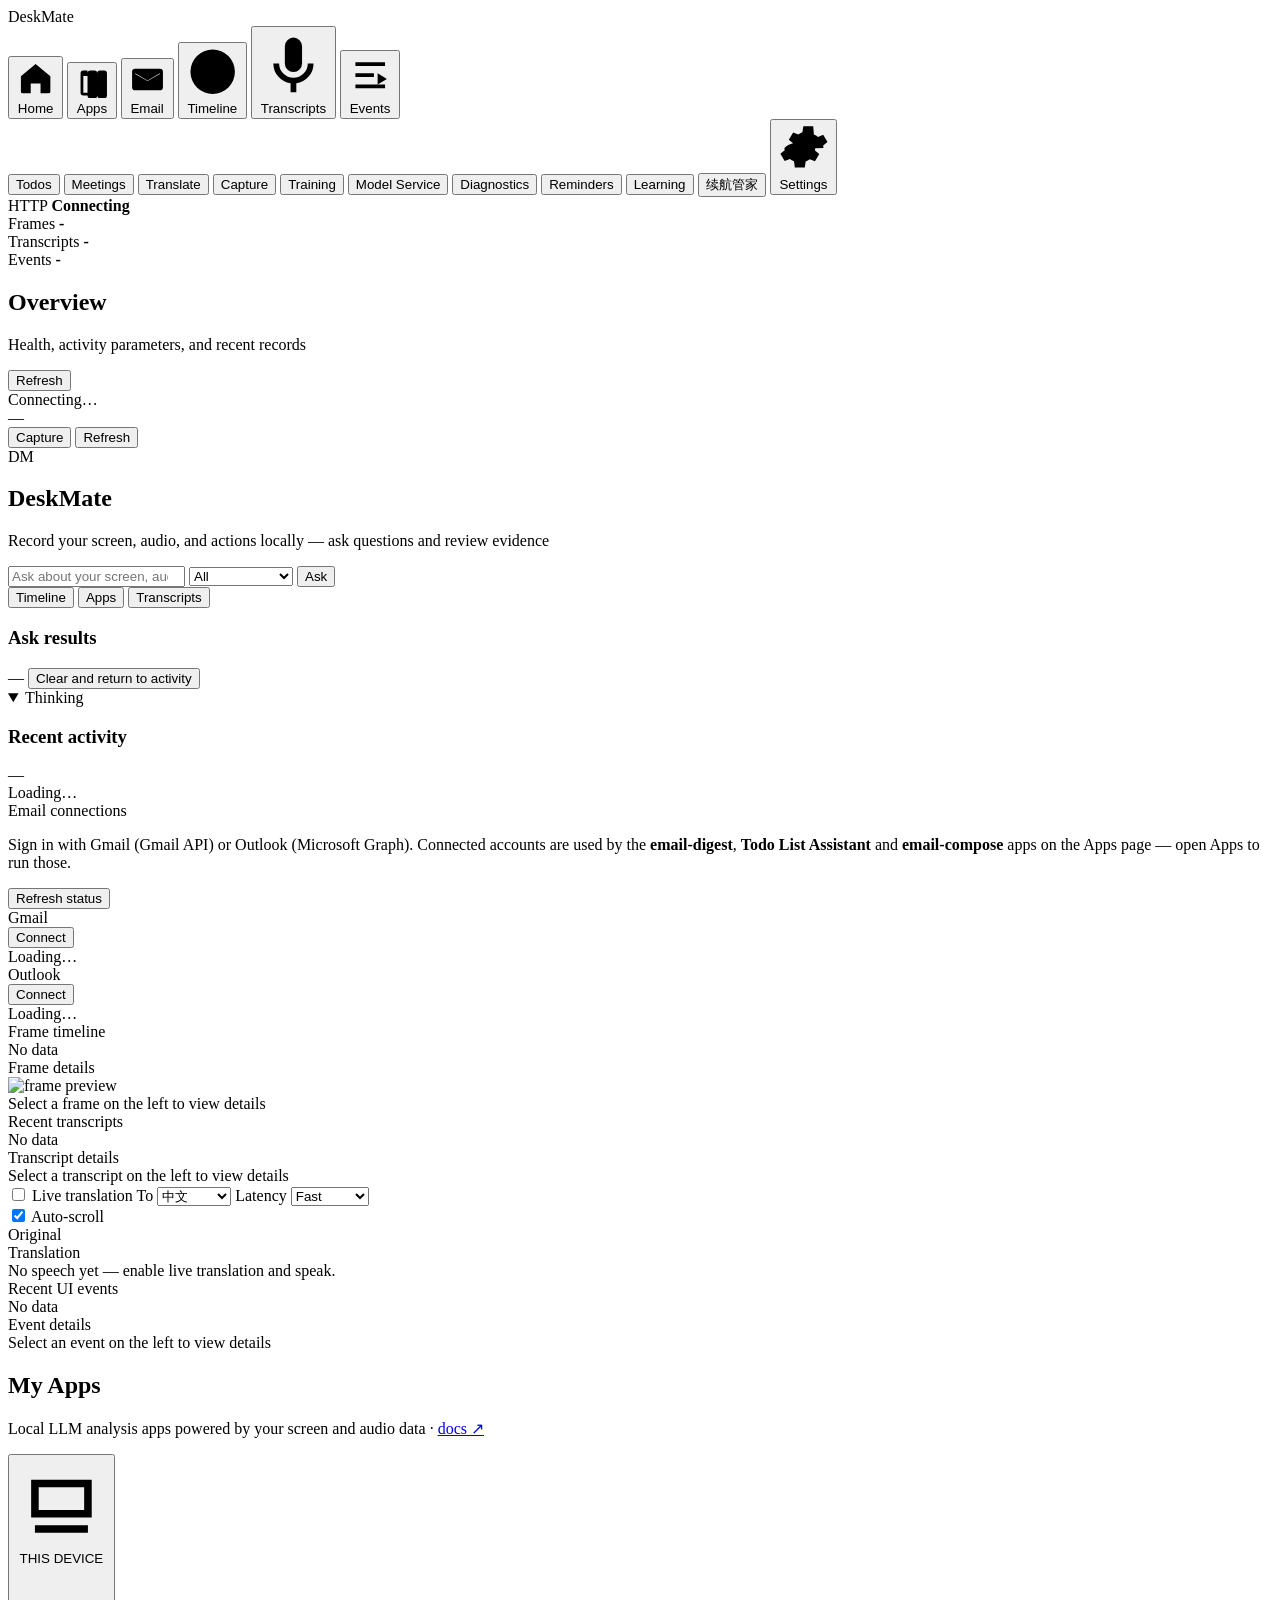
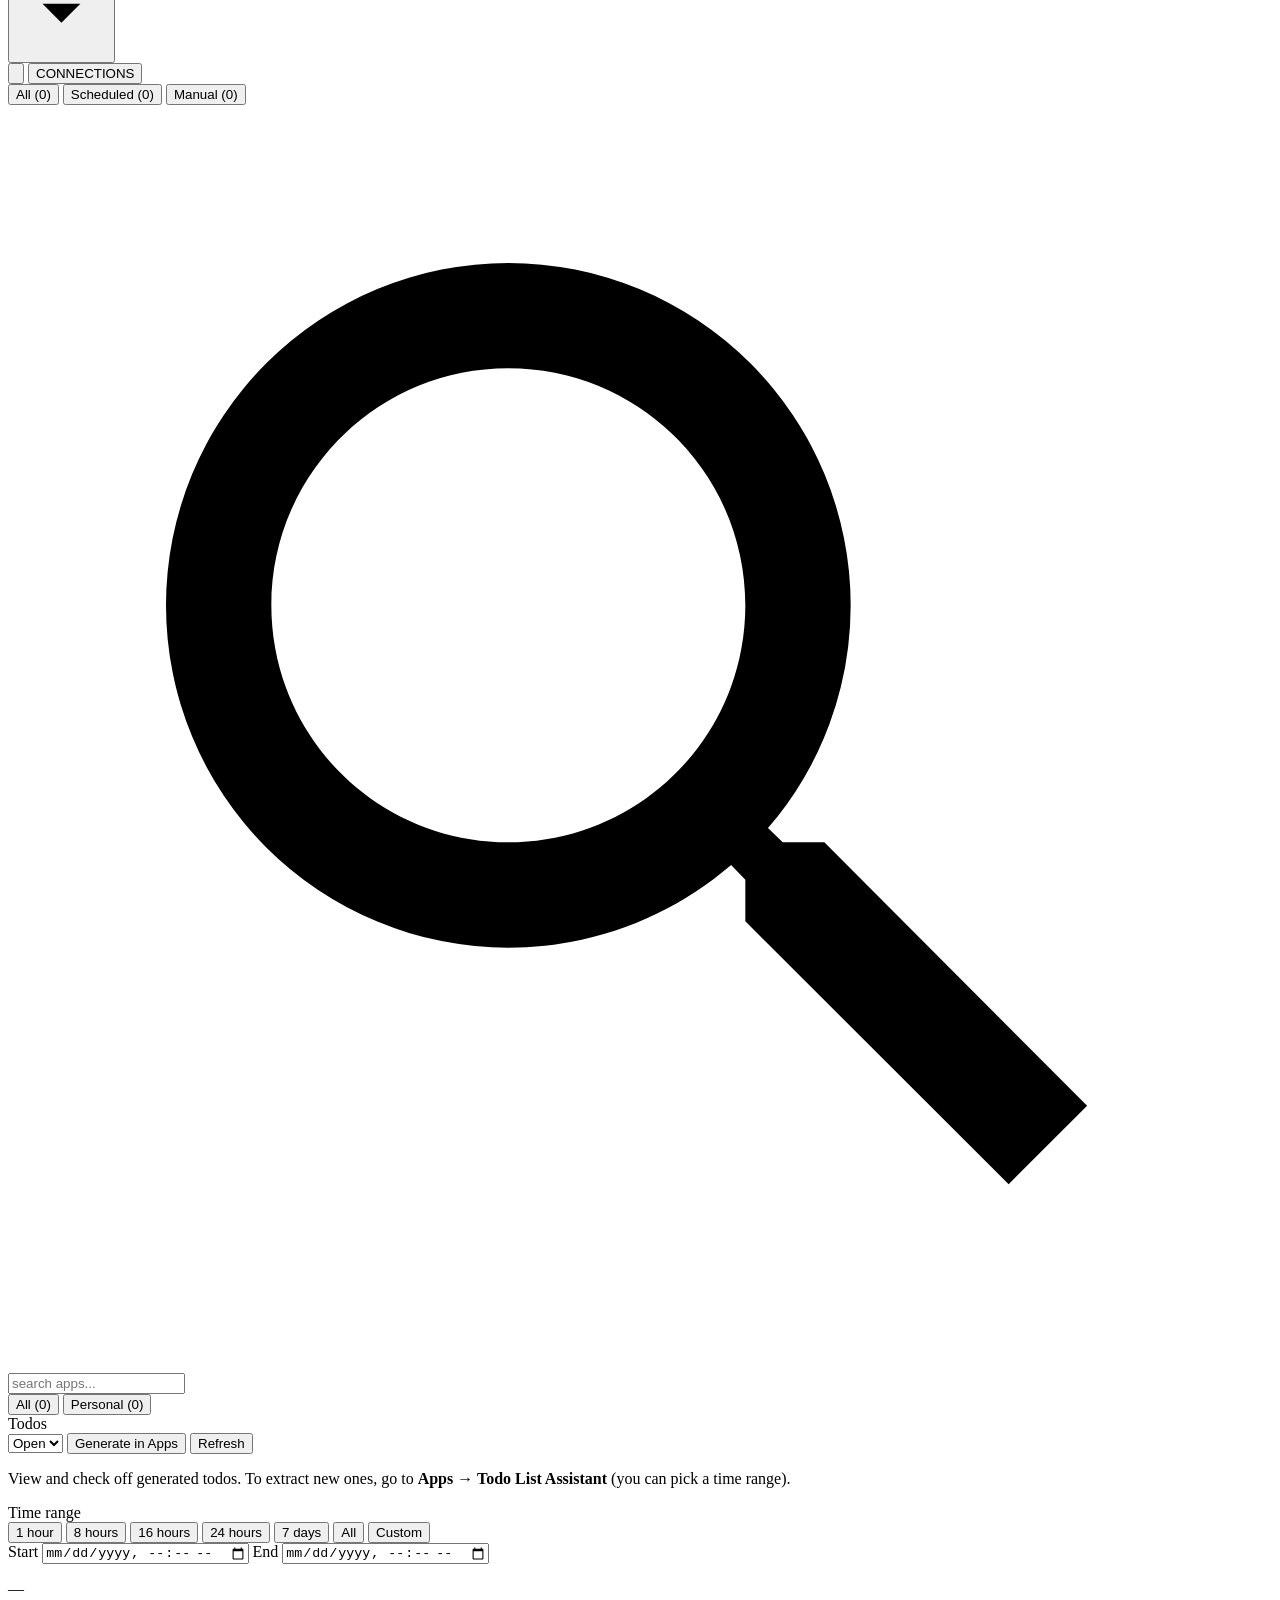
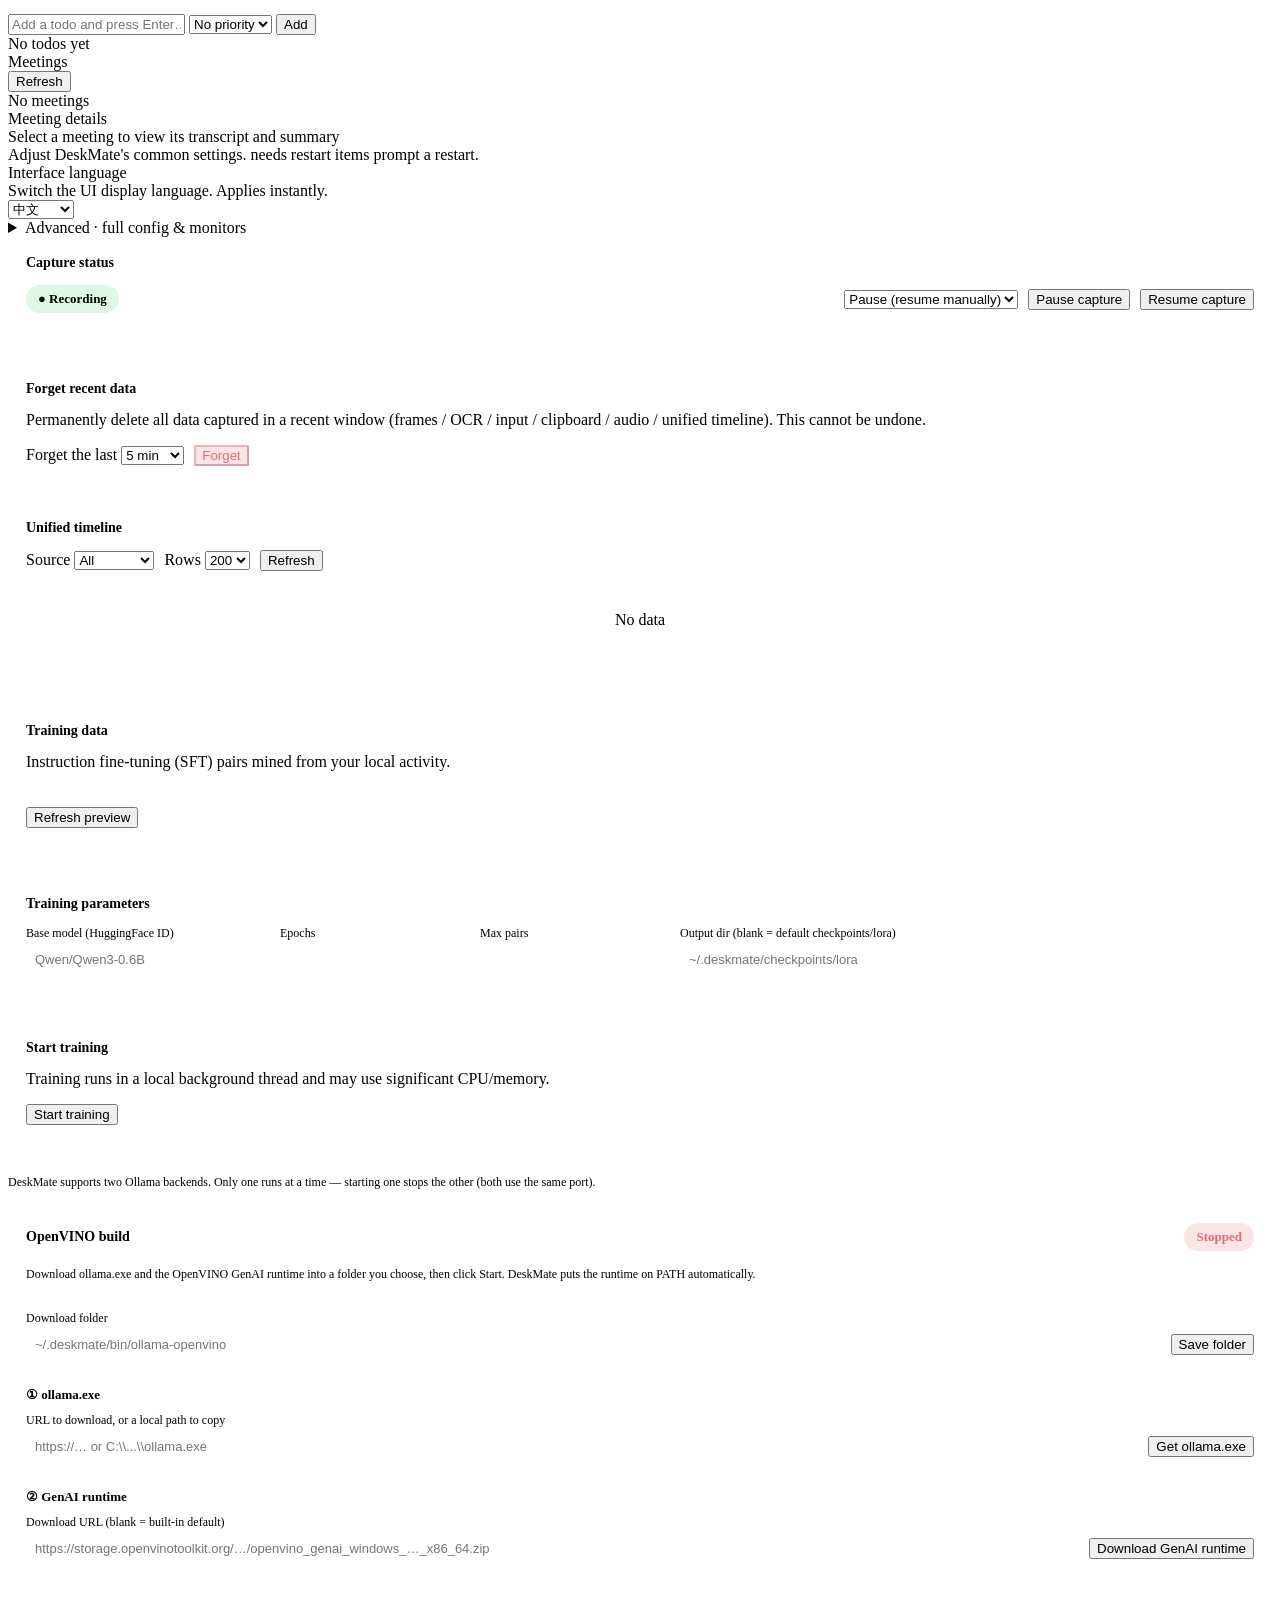
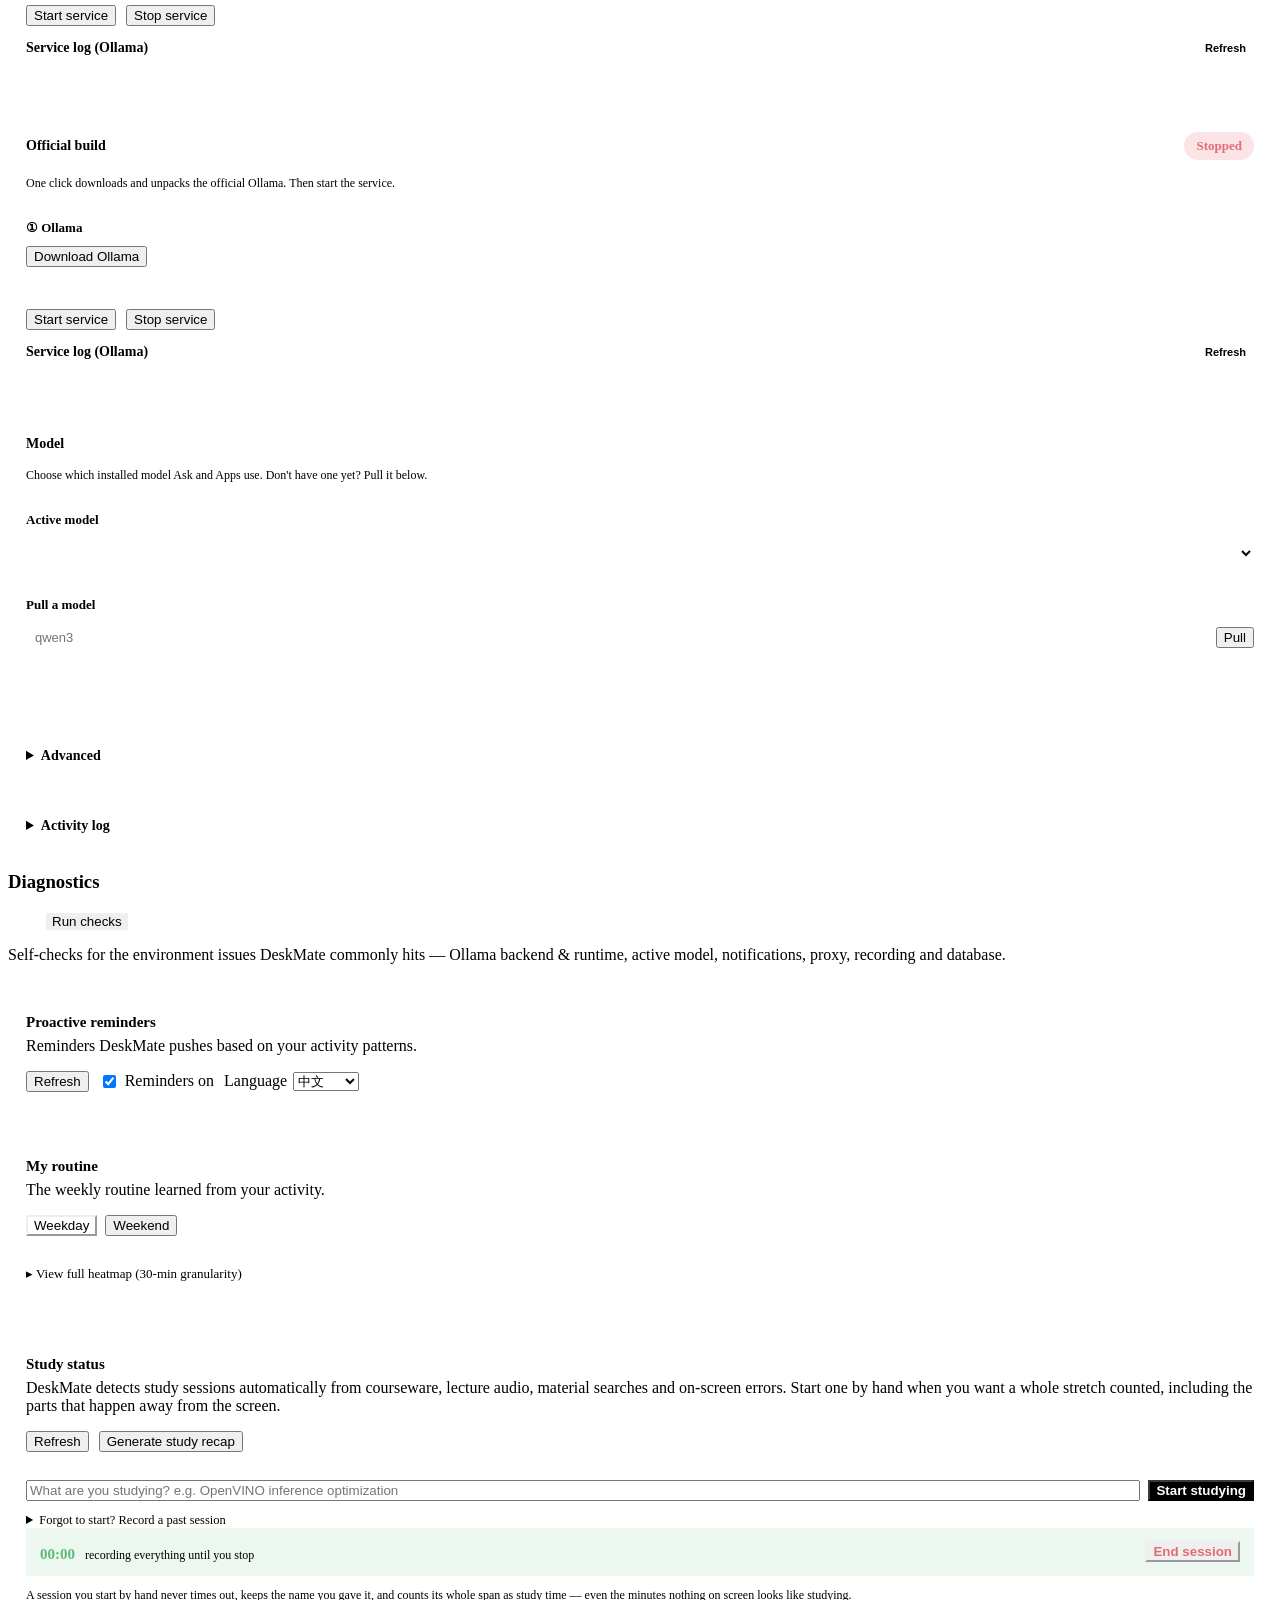
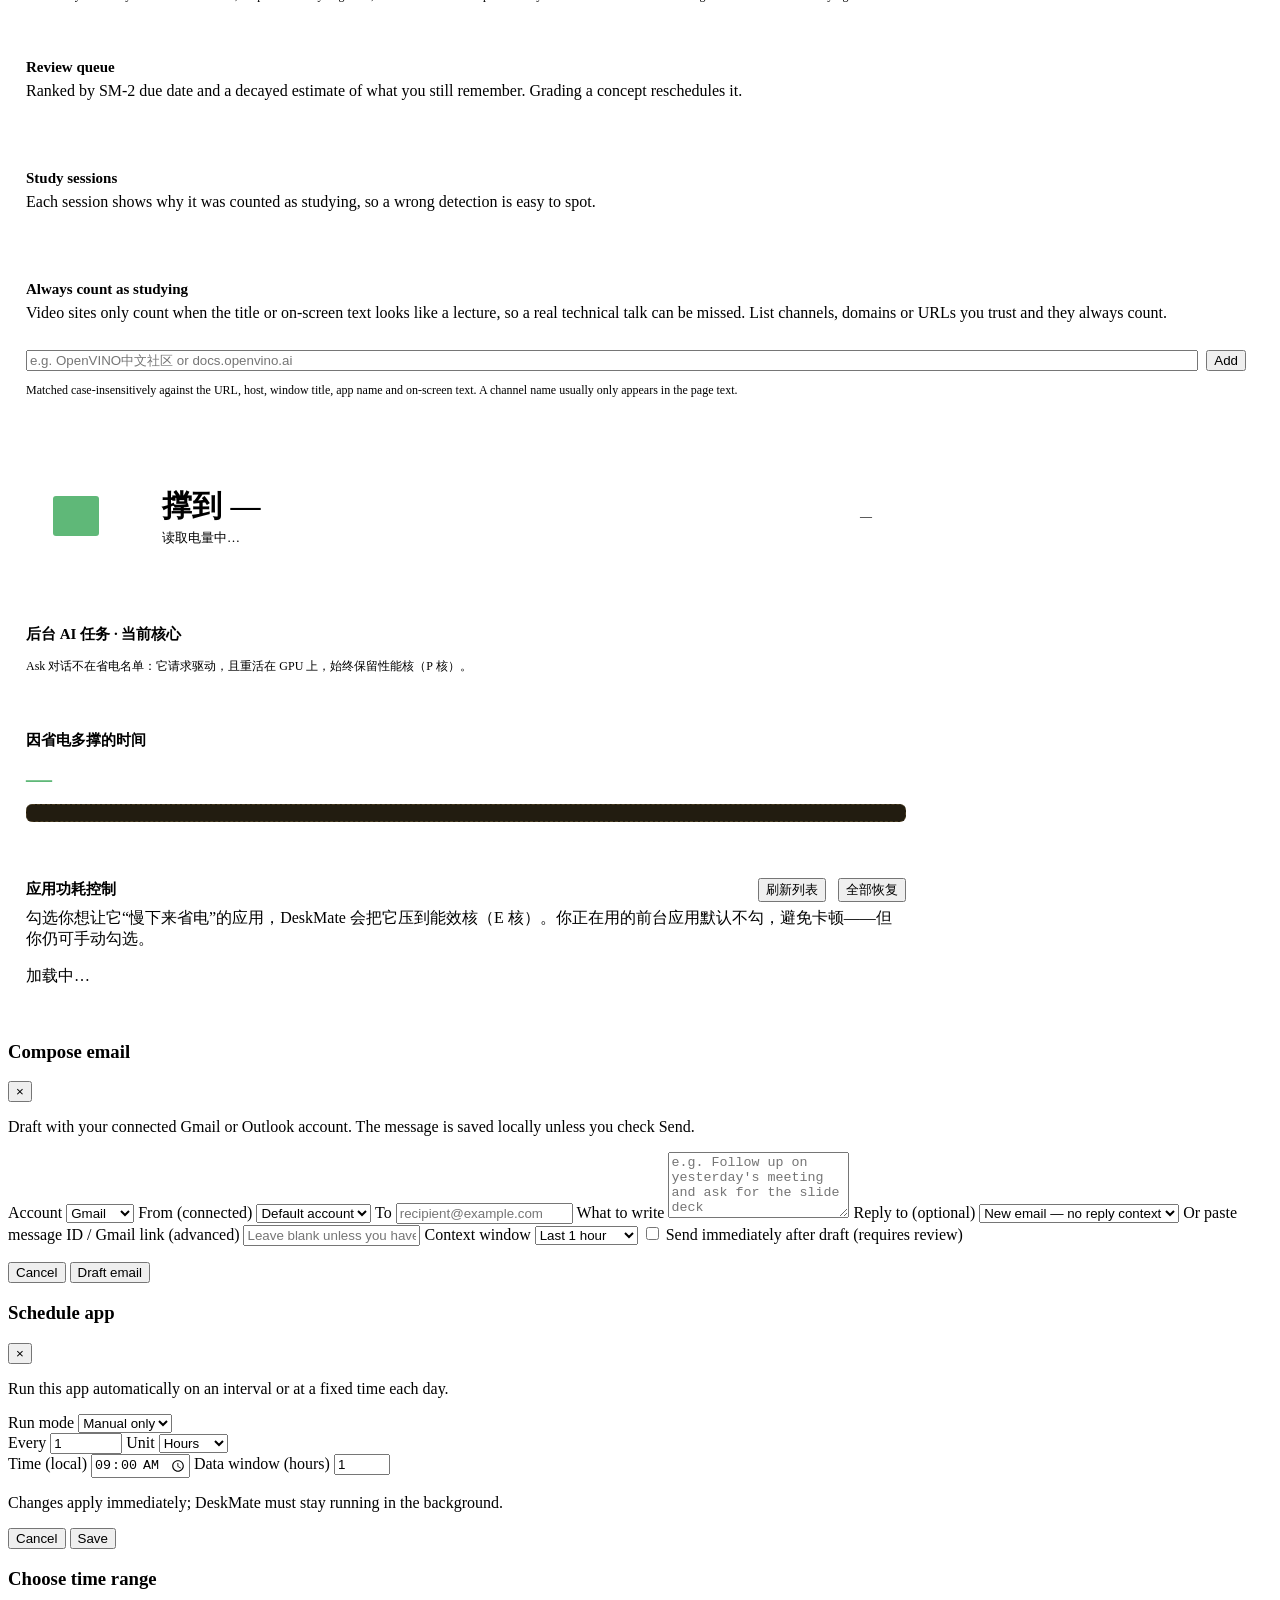
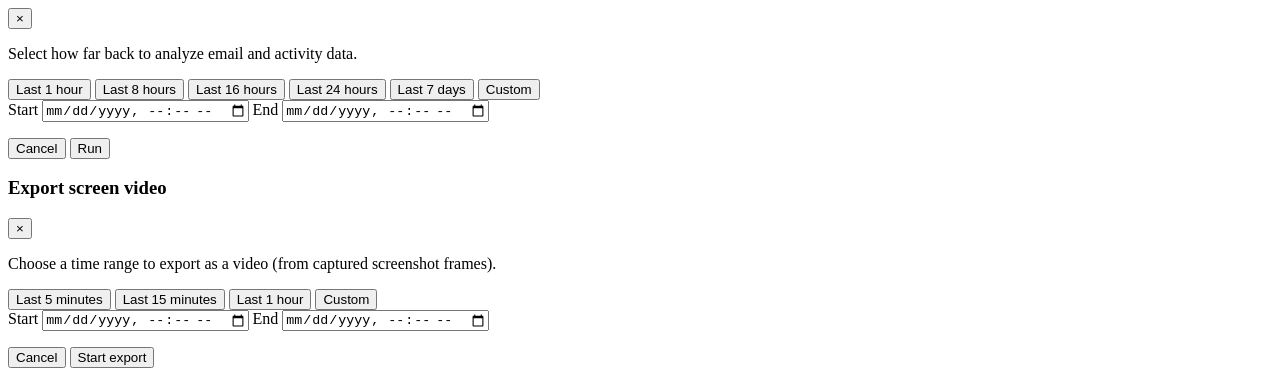
==== deskmate/ui/static/index.html @ 31063e82 "Improve manual learning sessions and recaps" ====
<!doctype html>
<html lang="en">
  <head>
    <meta charset="utf-8" />
    <meta name="viewport" content="width=device-width, initial-scale=1" />
    <title>DeskMate</title>
    <link rel="stylesheet" href="/ui/assets/app.css?v=20260817-manual2" />
    <style>
      /* Scoped styles for the Capture & Unified Timeline view */
      #view-capture .cap-card { background: var(--surface); border: 1px solid var(--line); border-radius: var(--radius); padding: 18px; margin-bottom: 18px; }
      #view-capture .cap-card h3 { font-size: 14px; margin: 0 0 14px; color: var(--text); }
      #view-capture .cap-row { display: flex; gap: 10px; flex-wrap: wrap; align-items: center; }
      #view-capture .cap-pill { display: inline-flex; align-items: center; gap: 8px; padding: 6px 12px; border-radius: 999px; font-weight: 600; font-size: 13px; }
      #view-capture .cap-pill.live { background: rgba(34,197,94,.15); color: var(--online); }
      #view-capture .cap-pill.paused { background: rgba(224,108,117,.18); color: #e06c75; }
      #view-capture .cap-sources { display: flex; gap: 10px; flex-wrap: wrap; margin-top: 14px; }
      #view-capture .cap-src { display: flex; align-items: center; gap: 8px; padding: 8px 12px; border: 1px solid var(--line); border-radius: var(--radius); cursor: pointer; user-select: none; min-width: 130px; }
      #view-capture .cap-src .dot { width: 10px; height: 10px; border-radius: 50%; background: var(--muted); }
      #view-capture .cap-src.on .dot { background: var(--online); }
      #view-capture .cap-src.off { opacity: .55; }
      #view-capture .cap-danger { background: rgba(224,108,117,.18); border-color: rgba(224,108,117,.4); color: #e06c75; }
      #view-capture table { border-collapse: collapse; width: 100%; }
      #view-capture th, #view-capture td { text-align: left; padding: 8px 10px; border-bottom: 1px solid var(--line); font-size: 13px; vertical-align: top; }
      #view-capture th { color: var(--muted); font-weight: 600; }
      #view-capture .cap-badge { display: inline-block; padding: 2px 8px; border-radius: var(--radius); font-size: 11px; font-weight: 600; }
      #view-capture .cap-b-screen { background: rgba(91,140,255,.18); color: #5b8cff; }
      #view-capture .cap-b-audio { background: rgba(198,120,221,.18); color: #c678dd; }
      #view-capture .cap-b-input { background: rgba(224,108,117,.18); color: #e06c75; }
      #view-capture .cap-b-clipboard { background: rgba(224,164,88,.18); color: #e0a458; }
      #view-capture .cap-b-window { background: rgba(34,197,94,.18); color: #22c55e; }
      #view-capture .cap-empty { color: var(--muted); padding: 24px; text-align: center; }
      #view-capture .cap-summary { max-width: 460px; overflow: hidden; text-overflow: ellipsis; white-space: nowrap; }
      #view-capture .cap-toolbar { display: flex; gap: 10px; flex-wrap: wrap; align-items: center; margin-bottom: 12px; }
      #view-capture .cap-conf { color: var(--muted); font-variant-numeric: tabular-nums; }
      #view-capture .cap-scroll { max-height: 460px; overflow-y: auto; border: 1px solid var(--line); border-radius: var(--radius); }
      #view-capture .cap-scroll table { width: 100%; }
      #view-capture .cap-scroll thead th { position: sticky; top: 0; z-index: 1; background: var(--surface-2); }
      #view-capture .cap-scroll td, #view-capture .cap-scroll th { border-bottom: 1px solid var(--line); }
      #view-capture .cap-scroll tbody tr:last-child td { border-bottom: none; }

      /* Scoped styles for the LoRA Training view (reuses cap-* visual language) */
      #view-training .cap-card { background: var(--surface); border: 1px solid var(--line); border-radius: var(--radius); padding: 18px; margin-bottom: 18px; }
      #view-training .cap-card h3 { font-size: 14px; margin: 0 0 14px; color: var(--text); }
      #view-training .cap-row { display: flex; gap: 10px; flex-wrap: wrap; align-items: center; }
      #view-training .trn-stats { display: flex; gap: 18px; flex-wrap: wrap; margin: 4px 0 14px; }
      #view-training .trn-stat { background: var(--surface-2); border: 1px solid var(--line); border-radius: var(--radius); padding: 10px 16px; min-width: 92px; }
      #view-training .trn-stat .n { font-size: 22px; font-weight: 700; font-variant-numeric: tabular-nums; }
      #view-training .trn-stat .l { font-size: 12px; color: var(--muted); }
      #view-training .trn-src { display: flex; align-items: center; gap: 8px; padding: 8px 12px; border: 1px solid var(--line); border-radius: var(--radius); cursor: pointer; user-select: none; }
      #view-training .trn-src .dot { width: 10px; height: 10px; border-radius: 50%; background: var(--muted); }
      #view-training .trn-src.on .dot { background: var(--online); }
      #view-training .trn-src.off { opacity: .55; }
      #view-training table { border-collapse: collapse; width: 100%; }
      #view-training th, #view-training td { text-align: left; padding: 8px 10px; border-bottom: 1px solid var(--line); font-size: 13px; vertical-align: top; }
      #view-training th { color: var(--muted); font-weight: 600; }
      #view-training .trn-cell { max-width: 420px; overflow: hidden; text-overflow: ellipsis; white-space: nowrap; }
      #view-training .trn-badge { display: inline-block; padding: 2px 8px; border-radius: var(--radius); font-size: 11px; font-weight: 600; background: var(--surface-3); color: var(--muted); }
      #view-training .trn-field { display: flex; flex-direction: column; gap: 4px; min-width: 150px; }
      #view-training .trn-field label { font-size: 12px; color: var(--muted); }
      #view-training .trn-field input { background: var(--surface-2); color: var(--text); border: 1px solid var(--line); border-radius: var(--radius); padding: 7px 9px; font-size: 13px; }
      #view-training .trn-grid { display: flex; gap: 14px; flex-wrap: wrap; }
      #view-training .trn-hyper { display: flex; gap: 16px; flex-wrap: wrap; font-size: 12px; color: var(--muted); margin-top: 12px; }
      #view-training .trn-hyper b { color: var(--text); font-weight: 600; }
      #view-training .trn-empty { color: var(--muted); padding: 24px; text-align: center; }
      #view-training .trn-warn { background: rgba(224,164,88,.12); border: 1px solid rgba(224,164,88,.35); color: #e0a458; border-radius: var(--radius); padding: 10px 14px; font-size: 13px; margin-bottom: 14px; }
      #view-training .trn-status { font-family: var(--mono); font-size: 12px; white-space: pre-wrap; color: var(--muted); margin-top: 12px; }
      #view-training .trn-status.ok { color: var(--online); }
      #view-training .trn-status.err { color: #e06c75; }
      /* friendlier training source chips + sample cards */
      #view-training .trn-src { flex-direction: column; align-items: flex-start; min-width: 168px; gap: 4px; }
      #view-training .trn-src .trn-src-head { display: flex; align-items: center; gap: 8px; font-weight: 600; }
      #view-training .trn-src .trn-src-desc { font-size: 11px; color: var(--muted); line-height: 1.35; }
      #view-training .trn-src .trn-src-count { margin-left: auto; font-size: 11px; color: var(--muted); font-variant-numeric: tabular-nums; }
      /* per-app sub-picker under the `apps` source */
      #view-training .trn-apps { margin: 2px 0 12px; padding: 10px 12px; border: 1px dashed var(--line); border-radius: var(--radius); background: var(--surface-2); }
      #view-training .trn-apps-head { font-size: 12px; color: var(--muted); margin-bottom: 8px; }
      #view-training .trn-apps-row { display: flex; gap: 8px; flex-wrap: wrap; }
      #view-training .trn-app { display: flex; align-items: center; gap: 6px; padding: 5px 10px; border: 1px solid var(--line); border-radius: var(--radius); cursor: pointer; user-select: none; font-size: 12px; }
      #view-training .trn-app .dot { width: 8px; height: 8px; border-radius: 50%; background: var(--muted); }
      #view-training .trn-app.on .dot { background: var(--online); }
      #view-training .trn-app.off { opacity: .5; }
      #view-training .trn-app .trn-app-count { color: var(--muted); font-variant-numeric: tabular-nums; }
      /* Constrain the sample list to a compact, independently-scrolling panel
         so a large dataset never pushes the params / start-training cards far
         down the page. */
      #view-training .trn-samples { display: flex; flex-direction: column; gap: 10px; max-height: 300px; overflow-y: auto; padding: 10px; border: 1px solid var(--line); border-radius: var(--radius); background: var(--surface-2); }
      #view-training .trn-samples .trn-pair { background: var(--surface); }
      #view-training .trn-pair { border: 1px solid var(--line); border-radius: var(--radius); padding: 12px 14px; background: var(--surface-2); }
      #view-training .trn-pair .trn-io { display: flex; gap: 10px; align-items: flex-start; margin-bottom: 6px; }
      #view-training .trn-pair .trn-io:last-child { margin-bottom: 0; }
      #view-training .trn-pair .trn-tag { flex: 0 0 64px; font-size: 11px; font-weight: 700; text-transform: uppercase; letter-spacing: .04em; padding-top: 1px; }
      #view-training .trn-pair .trn-tag.in { color: #5b8cff; }
      #view-training .trn-pair .trn-tag.out { color: var(--online); }
      #view-training .trn-pair .trn-txt { flex: 1; font-size: 13px; line-height: 1.5; word-break: break-word; }
      #view-training .trn-pair .trn-foot { margin-top: 8px; }
      /* Model Service view — matches the Training page's flat card idiom */
      /* Make the view scroll vertically when its content exceeds the viewport
         (defensive: also set in app.css's scrollable-view group). */
      #view-models.active { overflow-y: auto; }
      #view-models .cap-card { background: var(--surface); border: 1px solid var(--line); border-radius: var(--radius); padding: 18px; margin-bottom: 18px; }
      #view-models .cap-card h3 { font-size: 14px; margin: 0 0 14px; color: var(--text); }
      #view-models .cap-row { display: flex; gap: 10px; flex-wrap: wrap; align-items: center; }
      #view-models input[type="text"],
      #view-models select { background: var(--surface-2); color: var(--text); border: 1px solid var(--line); border-radius: var(--radius); padding: 7px 9px; font-size: 13px; }
      #view-models select { min-width: 240px; flex: 1; }
      /* status row: pill + training-style stat boxes */
      #view-models .ms-statusbar { display: flex; align-items: center; gap: 16px; flex-wrap: wrap; }
      #view-models .ms-banner-facts { display: flex; gap: 18px; flex-wrap: wrap; align-items: center; }
      #view-models .ms-banner-facts span { font-size: 12px; color: var(--muted); }
      #view-models .ms-banner-facts b { color: var(--text); font-weight: 600; font-variant-numeric: tabular-nums; }
      #view-models .cap-pill { display: inline-flex; align-items: center; gap: 8px; padding: 6px 12px; border-radius: 999px; font-weight: 600; font-size: 13px; white-space: nowrap; }
      #view-models .cap-pill.live { background: rgba(34,197,94,.15); color: var(--online); }
      #view-models .cap-pill.paused { background: rgba(224,108,117,.18); color: #e06c75; }
      /* ── power capsule (battery saver) in topbar ───────────────────────── */
      .power-capsule { display: inline-flex; align-items: center; gap: 9px; padding: 5px 12px 5px 9px;
        border-radius: 999px; border: 1px solid var(--line); background: var(--surface-2);
        cursor: pointer; font-size: 13px; font-weight: 600; white-space: nowrap; color: var(--text); }
      .power-capsule:hover { border-color: var(--muted); }
      .power-capsule.eco { border-color: #2c4a37; background: rgba(95,184,120,.12); color: #5fb878; }
      .power-capsule .pc-batt { position: relative; width: 26px; height: 13px; border: 1.5px solid currentColor;
        border-radius: 3px; flex: none; opacity: .9; }
      .power-capsule .pc-batt::after { content: ""; position: absolute; right: -3px; top: 3.5px; width: 2px; height: 5px;
        background: currentColor; border-radius: 0 2px 2px 0; }
      .power-capsule .pc-fill { position: absolute; left: 1.5px; top: 1.5px; bottom: 1.5px; border-radius: 1.5px;
        background: currentColor; transition: width .4s; width: 50%; }

      /* ── 续航管家 view (all scoped under #view-power to avoid collisions) ── */
      #view-power { --pw-eco: #5fb878; --pw-warn: #e0a458; }
      #view-power .pw-card { background: var(--surface-2); border: 1px solid var(--line);
        border-radius: 10px; padding: 18px; margin-bottom: 20px; max-width: 880px; }
      #view-power .pw-h2 { font-size: 15px; margin: 0 0 14px; }
      #view-power .pw-capsule { display: flex; align-items: center; gap: 20px;
        background: linear-gradient(135deg, #1b2330, var(--surface-2));
        border: 1px solid var(--line); border-radius: 14px; padding: 22px 24px; }
      #view-power .pw-batt { position: relative; width: 92px; height: 46px; border: 2.5px solid var(--text);
        border-radius: 7px; flex: none; }
      #view-power .pw-batt::after { content: ""; position: absolute; right: -8px; top: 14px; width: 5px; height: 16px;
        background: var(--text); border-radius: 0 3px 3px 0; }
      #view-power .pw-fill { position: absolute; left: 3px; top: 3px; bottom: 3px; border-radius: 3px;
        background: var(--pw-eco); transition: width .4s, background .4s; }
      #view-power .pw-big { font-size: 30px; font-weight: 650; letter-spacing: .3px; }
      #view-power .pw-sub { color: var(--muted); font-size: 13px; margin-top: 2px; }
      #view-power .pw-pill { display: inline-flex; align-items: center; gap: 6px; font-size: 12px;
        padding: 3px 10px; border-radius: 999px; border: 1px solid var(--line); white-space: nowrap; }
      #view-power .pw-pill.eco { color: var(--pw-eco); border-color: #2c4a37; background: #16241b; }
      #view-power .pw-pill.ac  { color: var(--accent); border-color: #28406e; background: #161e2e; }
      #view-power .pw-savings { font-size: 26px; font-weight: 650; color: var(--pw-eco); }
      #view-power .pw-row { display: flex; align-items: center; justify-content: space-between;
        padding: 9px 0; border-bottom: 1px solid var(--line); }
      #view-power .pw-row:last-child { border-bottom: none; }
      #view-power .pw-tag { font-size: 11px; padding: 2px 8px; border-radius: 6px; }
      #view-power .pw-tag.e { color: var(--pw-eco); background: #16241b; }
      #view-power .pw-tag.p { color: var(--accent); background: #161e2e; }
      #view-power .pw-tag.idle { color: var(--muted); background: #1c2029; }
      #view-power .pw-note { font-size: 12px; color: var(--muted); margin-top: 10px; }
      #view-power .pw-est { font-size: 11px; color: var(--pw-warn); border: 1px dashed #4a3d22;
        background: #221c10; border-radius: 6px; padding: 8px 10px; margin-top: 10px; }
      #view-power .pw-app-row { display: flex; align-items: center; gap: 12px; padding: 10px 0;
        border-bottom: 1px solid var(--line); }
      #view-power .pw-app-row:last-child { border-bottom: none; }
      #view-power .pw-app-name { font-weight: 600; }
      #view-power .pw-app-meta { flex: 1; min-width: 0; }
      #view-power .pw-app-title { color: var(--muted); font-size: 12px;
        overflow: hidden; text-overflow: ellipsis; white-space: nowrap; }
      #view-power .pw-fg-badge { font-size: 11px; color: var(--accent); background: #161e2e;
        border-radius: 6px; padding: 1px 7px; margin-left: 8px; }
      #view-power .pw-eco-badge { font-size: 11px; color: var(--pw-eco); background: #16241b;
        border-radius: 6px; padding: 1px 7px; }
      #view-power .pw-no-perm { font-size: 12px; color: var(--muted); }
      #view-power .pw-sw { position: relative; width: 40px; height: 22px; flex: none; }
      #view-power .pw-sw input { opacity: 0; width: 0; height: 0; }
      #view-power .pw-sw .pw-track { position: absolute; inset: 0; background: #2b313c;
        border-radius: 999px; transition: .25s; cursor: pointer; }
      #view-power .pw-sw .pw-track::before { content: ""; position: absolute; left: 3px; top: 3px;
        width: 16px; height: 16px; background: #fff; border-radius: 50%; transition: .25s; }
      #view-power .pw-sw input:checked + .pw-track { background: var(--pw-eco); }
      #view-power .pw-sw input:checked + .pw-track::before { transform: translateX(18px); }
      #view-power .pw-sw input:disabled + .pw-track { opacity: .4; cursor: not-allowed; }
      /* card headers carry a muted step number (training badge palette, not an accent) */
      #view-models .ms-step-head { display: flex; align-items: center; gap: 10px; margin-bottom: 14px; }
      #view-models .ms-step-head h3 { margin: 0; }
      #view-models .ms-step-num { flex: 0 0 auto; min-width: 20px; height: 20px; padding: 0 6px; border-radius: var(--radius);
        background: var(--surface-3); color: var(--muted); font-size: 12px; font-weight: 700;
        display: inline-flex; align-items: center; justify-content: center; }
      #view-models .ms-step-help { margin: 0 0 14px; font-size: 12px; color: var(--muted); line-height: 1.5; }
      /* backend chips — mirrors training's .trn-src selectable chips */
      #view-models .ms-segmented { display: flex; gap: 10px; flex-wrap: wrap; }
      #view-models .ms-seg { display: inline-flex; align-items: center; gap: 8px; padding: 8px 12px; border: 1px solid var(--line);
        border-radius: var(--radius); cursor: pointer; user-select: none; font-size: 13px; flex: 1; min-width: 220px; }
      #view-models .ms-seg:has(input:checked) { border-color: var(--online); background: var(--surface-2); }
      /* sub-steps inside the install card */
      #view-models .ms-substep { padding: 14px 0; border-top: 1px solid var(--line); }
      #view-models .ms-substep:first-of-type { border-top: none; padding-top: 0; }
      #view-models .ms-substep-title { display: flex; align-items: center; gap: 10px; font-size: 13px; font-weight: 600; margin-bottom: 10px; }
      #view-models .ms-substep-status { margin-top: 8px; font-size: 12px; color: var(--muted); }
      #view-models .ms-field { display: flex; flex-direction: column; gap: 4px; }
      #view-models .ms-field label { font-size: 12px; color: var(--muted); }
      #view-models .ms-input-row { display: flex; gap: 10px; flex-wrap: wrap; align-items: center; }
      #view-models .ms-input-row input[type="text"] { flex: 1; min-width: 240px; }
      /* full-width toggle row: checkbox pinned left, label fills the rest so the
         row spans the card width and lines up with the inputs above it */
      #view-models .ms-toggle { display: flex; align-items: flex-start; gap: 10px; width: 100%; cursor: pointer; }
      #view-models .ms-toggle input[type="checkbox"] { flex: 0 0 auto; width: 16px; height: 16px; margin: 2px 0 0; cursor: pointer; }
      #view-models .ms-toggle .ms-toggle-text { flex: 1; min-width: 0; }
      #view-models .ms-toggle .ms-toggle-title { display: block; font-size: 13px; color: var(--text); font-weight: 500; }
      #view-models .ms-toggle .ms-toggle-help { display: block; margin-top: 3px; font-size: 12px; color: var(--muted); line-height: 1.5; }
      /* readiness chips — training's .trn-badge palette */
      #view-models .ms-chip { margin-left: auto; display: inline-block; padding: 2px 8px; border-radius: var(--radius); font-size: 11px; font-weight: 600; background: var(--surface-3); color: var(--muted); white-space: nowrap; }
      #view-models .ms-chip.ok { color: var(--online); }
      /* installed-model tags — same badge idiom */
      #view-models .ms-models { display: flex; flex-wrap: wrap; gap: 8px; margin-bottom: 18px; }
      #view-models .ms-models .ms-model { font-family: var(--mono); font-size: 12px; padding: 4px 10px; border: 1px solid var(--line); border-radius: var(--radius); background: var(--surface-2); }
      #view-models .trn-status { font-family: var(--mono); font-size: 12px; white-space: pre-wrap; color: var(--muted); margin: 6px 0 0; max-height: 220px; overflow-y: auto; }
      #view-models .ms-details > summary { cursor: pointer; font-size: 14px; font-weight: 600; color: var(--text); }
      #view-models .ms-details[open] > summary { margin-bottom: 6px; }
      #view-models progress { width: 100%; margin-top: 12px; height: 8px; }
      /* Diagnostics view */
      #view-doctor .cap-pill { display: inline-flex; align-items: center; padding: 6px 12px; border-radius: 999px; font-weight: 600; font-size: 13px; }
      #view-doctor .ms-banner-facts { display: flex; gap: 16px; margin: 10px 0 16px; font-size: 13px; color: var(--muted); }
      #view-doctor .doc-results { display: flex; flex-direction: column; gap: 8px; }
      #view-doctor .doc-row { display: flex; gap: 12px; align-items: flex-start; padding: 12px 14px; border: 1px solid var(--line); border-radius: var(--radius); background: var(--surface-2); }
      #view-doctor .doc-icon { font-weight: 700; font-size: 16px; line-height: 1.4; flex: 0 0 auto; }
      #view-doctor .doc-ok .doc-icon { color: #2faa5b; }
      #view-doctor .doc-warn .doc-icon { color: #d6a01a; }
      #view-doctor .doc-fail .doc-icon { color: #d6453a; }
      #view-doctor .doc-warn { border-color: #e6cf8a; }
      #view-doctor .doc-fail { border-color: #e6a39c; }
      #view-doctor .doc-name { font-weight: 600; font-size: 14px; }
      #view-doctor .doc-msg { font-size: 13px; color: var(--muted); margin-top: 2px; }
      #view-doctor .doc-fix { font-size: 12px; color: var(--text); margin-top: 6px; padding: 6px 10px; background: var(--surface); border-radius: var(--radius); border: 1px dashed var(--line); }
      /* Reminders view */
      #view-reminders .rem-card { background: var(--surface); border: 1px solid var(--line); border-radius: var(--radius); padding: 18px; margin-bottom: 18px; }
      #view-reminders .rem-card h3 { font-size: 15px; margin: 0 0 6px; color: var(--text); display: flex; align-items: center; gap: 8px; }
      #view-reminders .rem-card h3 .rem-count { font-size: 12px; font-weight: 600; color: var(--accent, #5b8cff); background: color-mix(in srgb, var(--accent, #5b8cff) 14%, transparent); padding: 1px 9px; border-radius: 999px; }
      #view-reminders .rem-row { display: flex; gap: 10px; flex-wrap: wrap; align-items: center; }
      /* notification-style suggestion cards */
      #view-reminders .rem-sug { display: flex; gap: 12px; padding: 14px; margin-bottom: 12px; background: var(--surface-2); border: 1px solid var(--line); border-radius: var(--radius); transition: border-color .15s; }
      #view-reminders .rem-sug:hover { border-color: color-mix(in srgb, var(--accent, #5b8cff) 45%, var(--line)); }
      #view-reminders .rem-sug .rem-ic { flex: 0 0 36px; width: 36px; height: 36px; border-radius: 10px; display: flex; align-items: center; justify-content: center; font-size: 18px; background: color-mix(in srgb, var(--accent, #5b8cff) 16%, transparent); }
      #view-reminders .rem-sug .rem-body { flex: 1 1 auto; min-width: 0; }
      #view-reminders .rem-sug .rem-msg { font-size: 14px; line-height: 1.55; color: var(--text); }
      #view-reminders .rem-sug .rem-meta { font-size: 12px; color: var(--muted); margin-top: 7px; display: flex; gap: 10px; flex-wrap: wrap; align-items: center; }
      #view-reminders .rem-sug .rem-acts { margin-top: 11px; display: flex; gap: 8px; flex-wrap: wrap; }
      #view-reminders .rem-sug .rem-acts button { font-size: 12px; padding: 5px 12px; border-radius: 8px; }
      #view-reminders .rem-sug .rem-acts button.is-on { background: color-mix(in srgb, var(--accent, #5b8cff) 18%, transparent); border-color: var(--accent, #5b8cff); color: var(--text); }
      #view-reminders .rem-sug.done { opacity: .5; }
      #view-reminders .rem-badge { display: inline-block; padding: 2px 8px; border-radius: 999px; font-size: 11px; font-weight: 600; background: var(--surface-3); color: var(--muted); }
      #view-reminders .rem-fb-yes { color: var(--online, #5fb878); font-weight: 600; }
      #view-reminders .rem-fb-no { color: #e06c75; font-weight: 600; }
      /* rich empty / onboarding state */
      #view-reminders .rem-empty { padding: 28px 24px; text-align: center; color: var(--muted); }
      #view-reminders .rem-empty .rem-empty-ic { font-size: 34px; }
      #view-reminders .rem-empty .rem-empty-title { font-size: 15px; color: var(--text); font-weight: 600; margin: 10px 0 6px; }
      #view-reminders .rem-empty p { margin: 0 auto 6px; max-width: 460px; line-height: 1.6; }
      #view-reminders .rem-example { margin: 16px auto 4px; max-width: 460px; text-align: left; background: var(--surface-2); border: 1px dashed var(--line); border-radius: var(--radius); padding: 12px 14px; display: flex; gap: 10px; align-items: flex-start; }
      #view-reminders .rem-example .rem-ic { flex: 0 0 32px; width: 32px; height: 32px; border-radius: 9px; display: flex; align-items: center; justify-content: center; font-size: 16px; background: color-mix(in srgb, var(--accent, #5b8cff) 16%, transparent); }
      #view-reminders .rem-example .ex-cap { font-size: 11px; color: var(--muted); margin-bottom: 3px; }
      #view-reminders .rem-example .ex-msg { font-size: 13px; color: var(--text); line-height: 1.5; }
      /* plain-language routine summary */
      #view-reminders .rem-routines { display: flex; flex-direction: column; gap: 8px; margin-bottom: 14px; }
      #view-reminders .rem-routine { display: flex; align-items: center; gap: 10px; padding: 9px 12px; background: var(--surface-2); border: 1px solid var(--line); border-radius: var(--radius); font-size: 13px; }
      #view-reminders .rem-routine .rt-dot { flex: 0 0 10px; width: 10px; height: 10px; border-radius: 3px; }
      #view-reminders .rem-routine .rt-time { font-variant-numeric: tabular-nums; font-weight: 600; color: var(--text); flex: 0 0 52px; }
      #view-reminders .rem-routine .rt-text { color: var(--text); flex: 1 1 auto; }
      #view-reminders .rem-routine .rt-freq { color: var(--muted); font-size: 12px; }
      /* ── learning ─────────────────────────────────────────────────────── */
      #view-learning .lrn-card { background: var(--surface); border: 1px solid var(--line); border-radius: var(--radius); padding: 18px; margin-bottom: 18px; }
      #view-learning .lrn-card h3 { font-size: 15px; margin: 0 0 6px; color: var(--text); display: flex; align-items: center; gap: 8px; }
      #view-learning .lrn-card h3 .lrn-count { font-size: 12px; font-weight: 600; color: var(--accent, #5b8cff); background: color-mix(in srgb, var(--accent, #5b8cff) 14%, transparent); padding: 1px 9px; border-radius: 999px; }
      #view-learning .lrn-row { display: flex; gap: 10px; flex-wrap: wrap; align-items: center; }
      /* live status strip */
      #view-learning .lrn-live { display: flex; gap: 12px; align-items: flex-start; padding: 14px; background: var(--surface-2); border: 1px solid var(--line); border-radius: var(--radius); }
      #view-learning .lrn-ic { flex: 0 0 36px; width: 36px; height: 36px; border-radius: 10px; display: flex; align-items: center; justify-content: center; font-size: 18px; background: color-mix(in srgb, var(--accent, #5b8cff) 16%, transparent); }
      #view-learning .lrn-live .lrn-live-title { font-size: 14px; color: var(--text); font-weight: 600; }
      #view-learning .lrn-live .lrn-live-sub { font-size: 12px; color: var(--muted); margin-top: 5px; line-height: 1.6; }
      #view-learning .lrn-dot { display: inline-block; width: 8px; height: 8px; border-radius: 50%; margin-right: 6px; vertical-align: 1px; }
      #view-learning .lrn-dot.on { background: var(--online, #5fb878); }
      #view-learning .lrn-dot.off { background: var(--muted); }
      /* a warning that the PRIMARY evidence source is unavailable */
      #view-learning .lrn-warn { margin-top: 12px; padding: 11px 13px; border-radius: var(--radius); font-size: 12.5px; line-height: 1.6; background: color-mix(in srgb, #e0a03c 12%, transparent); border: 1px solid color-mix(in srgb, #e0a03c 40%, var(--line)); color: var(--text); }
      /* manual start / stop — user-declared study sessions */
      #view-learning .lrn-manual { margin-top: 14px; padding-top: 14px; border-top: 1px dashed var(--line); }
      #view-learning .lrn-manual-idle { display: flex; gap: 8px; flex-wrap: wrap; align-items: center; }
      #view-learning .lrn-manual-idle input { flex: 1 1 300px; min-width: 220px; }
      /* Dark fill, light text. NOT `background: var(--accent)` — the theme sets
         --accent to #ffffff, so pairing it with white text rendered this button
         invisible. */
      #view-learning .lrn-manual-go { background: #000; border-color: var(--line-strong, #3a3a3a); color: #fff; font-weight: 600; }
      #view-learning .lrn-manual-go:hover { background: #111; border-color: var(--accent, #fff); }
      #view-learning .lrn-manual-active { display: flex; gap: 12px; align-items: center; padding: 13px 14px; border-radius: var(--radius); background: color-mix(in srgb, var(--online, #5fb878) 12%, transparent); border: 1px solid color-mix(in srgb, var(--online, #5fb878) 42%, var(--line)); }
      #view-learning .lrn-manual-active .lrn-manual-body { flex: 1 1 auto; min-width: 0; }
      #view-learning .lrn-manual-name { font-size: 14px; font-weight: 600; color: var(--text); word-break: break-word; }
      #view-learning .lrn-manual-meta { display: flex; gap: 10px; align-items: baseline; margin-top: 5px; font-size: 12px; flex-wrap: wrap; }
      #view-learning .lrn-manual-timer { font-variant-numeric: tabular-nums; font-size: 15px; font-weight: 700; color: var(--online, #5fb878); }
      #view-learning .lrn-manual-stop { flex: 0 0 auto; border-color: color-mix(in srgb, #e06c75 55%, var(--line)); color: #e06c75; font-weight: 600; }
      #view-learning .lrn-manual-stop:hover { background: color-mix(in srgb, #e06c75 14%, transparent); }
      #view-learning .lrn-manual-note { margin: 10px 0 0; font-size: 12px; line-height: 1.6; }
      /* backfill — recording a span that already happened */
      #view-learning .lrn-backfill { margin-top: 12px; }
      #view-learning .lrn-backfill > summary { cursor: pointer; font-size: 12.5px; color: var(--muted); }
      #view-learning .lrn-backfill > summary:hover { color: var(--text); }
      #view-learning .lrn-backfill > p { margin: 9px 0; font-size: 12px; line-height: 1.6; }
      #view-learning .lrn-backfill-row { display: flex; gap: 8px; flex-wrap: wrap; align-items: flex-end; margin-bottom: 8px; }
      #view-learning .lrn-backfill-row label { display: flex; flex-direction: column; gap: 4px; font-size: 12px; }
      #view-learning .lrn-backfill-row input[type="text"] { flex: 1 1 240px; min-width: 180px; }
      /* generic list rows shared by sessions / reviews / problems / concepts */
      #view-learning .lrn-item { display: flex; gap: 12px; padding: 12px 14px; margin-bottom: 10px; background: var(--surface-2); border: 1px solid var(--line); border-radius: var(--radius); transition: border-color .15s; }
      #view-learning .lrn-item:hover { border-color: color-mix(in srgb, var(--accent, #5b8cff) 45%, var(--line)); }
      #view-learning .lrn-item .lrn-body { flex: 1 1 auto; min-width: 0; }
      #view-learning .lrn-item .lrn-name { font-size: 13.5px; color: var(--text); font-weight: 600; word-break: break-word; }
      #view-learning .lrn-item .lrn-meta { font-size: 12px; color: var(--muted); margin-top: 6px; display: flex; gap: 10px; flex-wrap: wrap; align-items: center; }
      #view-learning .lrn-item .lrn-acts { margin-top: 10px; display: flex; gap: 8px; flex-wrap: wrap; }
      #view-learning .lrn-item .lrn-acts button { font-size: 12px; padding: 5px 12px; border-radius: 8px; }
      #view-learning .lrn-item.done { opacity: .5; }
      /* spoken record of a session, expanded on demand */
      #view-learning .lrn-transcript { margin-top: 10px; padding: 12px; border-radius: var(--radius); background: var(--surface-3); border: 1px solid var(--line); max-height: 340px; overflow: auto; }
      #view-learning .lrn-transcript-head { font-size: 11.5px; color: var(--muted); margin-bottom: 9px; }
      #view-learning .lrn-para { display: flex; gap: 10px; margin-bottom: 9px; font-size: 12.5px; line-height: 1.65; }
      #view-learning .lrn-para:last-child { margin-bottom: 0; }
      #view-learning .lrn-para-t { flex: 0 0 auto; font-variant-numeric: tabular-nums; color: var(--accent, #5b8cff); font-size: 11.5px; padding-top: 1px; }
      #view-learning .lrn-para-x { flex: 1 1 auto; min-width: 0; color: var(--text); word-break: break-word; }
      #view-learning .lrn-recap { margin: 0; font-family: inherit; font-size: 12.5px; line-height: 1.7; color: var(--text); white-space: pre-wrap; word-break: break-word; }
      #view-learning .lrn-recap-box { max-height: 680px; }
      #view-learning .lrn-graph { margin-bottom: 14px; border: 1px solid var(--line); background: color-mix(in srgb, var(--surface-2) 82%, transparent); border-radius: 6px; overflow: hidden; }
      #view-learning .lrn-graph-head { min-height: 42px; padding: 0 10px 0 14px; display: flex; align-items: center; justify-content: space-between; border-bottom: 1px solid var(--line); }
      #view-learning .lrn-graph-head strong { font-size: 13px; }
      #view-learning .lrn-graph-tools { display: flex; gap: 4px; }
      #view-learning .lrn-graph-tools button { width: 28px; height: 28px; padding: 0; font-size: 17px; line-height: 1; }
      #view-learning .lrn-graph-stage { width: 100%; min-height: 260px; max-height: 460px; overflow: auto; cursor: grab; overscroll-behavior: contain; background-image: radial-gradient(circle, color-mix(in srgb, var(--line) 55%, transparent) 1px, transparent 1px); background-size: 18px 18px; }
      #view-learning .lrn-graph-stage.grabbing { cursor: grabbing; }
      #view-learning .lrn-graph-stage svg { display: block; margin: auto; }
      #view-learning .lrn-graph-edge { stroke-width: 2; opacity: .82; cursor: pointer; transition: opacity .15s, stroke-width .15s; }
      #view-learning .lrn-graph-edge.muted { opacity: .1; }
      #view-learning .lrn-graph-edge-label { text-anchor: middle; paint-order: stroke; stroke: var(--surface-2); stroke-width: 4px; font-size: 10px; font-weight: 700; pointer-events: none; }
      #view-learning .lrn-graph-node { cursor: pointer; }
      #view-learning .lrn-graph-node rect { fill: var(--surface-2); stroke: var(--accent, #5b8cff); stroke-width: 2.5; transition: fill .15s, stroke-width .15s; }
      #view-learning .lrn-graph-node.topic rect { fill: color-mix(in srgb, var(--accent, #5b8cff) 16%, var(--surface-2)); }
      #view-learning .lrn-graph-node:hover rect { fill: color-mix(in srgb, var(--accent, #5b8cff) 22%, var(--surface-2)); stroke-width: 4; }
      #view-learning .lrn-graph-node text { fill: var(--text); text-anchor: middle; dominant-baseline: middle; font-size: 12px; font-weight: 650; pointer-events: none; }
      #view-learning .lrn-graph-evidence { padding: 9px 14px; border-top: 1px solid var(--line); font-size: 12px; line-height: 1.5; color: var(--text); }
      #view-learning .lrn-graph-evidence[data-empty="1"] { color: var(--muted); }
      #view-learning .lrn-graph-ev-title { font-weight: 700; margin-bottom: 3px; }
      #view-learning .lrn-graph-ev-body { color: var(--muted); }
      #view-learning .lrn-graph-legend { display: flex; flex-wrap: wrap; gap: 12px; padding: 9px 14px; border-top: 1px solid var(--line); color: var(--muted); font-size: 11px; }
      #view-learning .lrn-graph-legend span { display: inline-flex; align-items: center; gap: 5px; }
      #view-learning .lrn-graph-legend i { width: 16px; height: 3px; background: var(--graph-color); }
      /* "why was this detected as learning" — the detector's own reason string */
      #view-learning .lrn-why { font-size: 11.5px; color: var(--muted); margin-top: 6px; font-style: italic; word-break: break-word; }
      #view-learning .lrn-badge { display: inline-block; padding: 2px 8px; border-radius: 999px; font-size: 11px; font-weight: 600; background: var(--surface-3); color: var(--muted); }
      #view-learning .lrn-badge.overdue { background: color-mix(in srgb, #e06c75 18%, transparent); color: #e06c75; }
      #view-learning .lrn-badge.weak { background: color-mix(in srgb, #e0a03c 18%, transparent); color: #e0a03c; }
      #view-learning .lrn-badge.open { background: color-mix(in srgb, var(--online, #5fb878) 18%, transparent); color: var(--online, #5fb878); }
      /* mastery ladder: exposure < recognition < recall < fluent */
      #view-learning .lrn-tier { display: inline-flex; align-items: center; gap: 5px; font-size: 11px; font-weight: 600; padding: 2px 9px; border-radius: 999px; }
      #view-learning .lrn-tier[data-tier="exposure"] { background: color-mix(in srgb, #8a8f98 20%, transparent); color: var(--muted); }
      #view-learning .lrn-tier[data-tier="recognition"] { background: color-mix(in srgb, #e0a03c 18%, transparent); color: #e0a03c; }
      #view-learning .lrn-tier[data-tier="recall"] { background: color-mix(in srgb, var(--accent, #5b8cff) 18%, transparent); color: var(--accent, #5b8cff); }
      #view-learning .lrn-tier[data-tier="fluent"] { background: color-mix(in srgb, var(--online, #5fb878) 20%, transparent); color: var(--online, #5fb878); }
      #view-learning .lrn-bar { height: 5px; border-radius: 999px; background: var(--surface-3); overflow: hidden; margin-top: 8px; max-width: 220px; }
      #view-learning .lrn-bar > span { display: block; height: 100%; border-radius: 999px; background: var(--accent, #5b8cff); }
      /* whitelist editor */
      #view-learning .lrn-chips { display: flex; gap: 8px; flex-wrap: wrap; margin: 12px 0 4px; }
      #view-learning .lrn-chip { display: inline-flex; align-items: center; gap: 7px; padding: 5px 8px 5px 12px; border-radius: 999px; font-size: 12.5px; background: var(--surface-2); border: 1px solid var(--line); color: var(--text); }
      #view-learning .lrn-chip button { border: 0; background: transparent; color: var(--muted); cursor: pointer; font-size: 14px; line-height: 1; padding: 0 2px; }
      #view-learning .lrn-chip button:hover { color: #e06c75; }
      #view-learning .lrn-add { display: flex; gap: 8px; flex-wrap: wrap; margin-top: 12px; }
      #view-learning .lrn-add input { flex: 1 1 260px; min-width: 200px; }
      /* empty states */
      #view-learning .lrn-empty { padding: 24px 20px; text-align: center; color: var(--muted); }
      #view-learning .lrn-empty .lrn-empty-ic { font-size: 30px; }
      #view-learning .lrn-empty .lrn-empty-title { font-size: 14.5px; color: var(--text); font-weight: 600; margin: 9px 0 6px; }
      #view-learning .lrn-empty p { margin: 0 auto 6px; max-width: 460px; line-height: 1.6; font-size: 12.5px; }
      /* heatmap (secondary, collapsible) */
      #view-reminders .heat { border-collapse: separate; border-spacing: 2px; }
      #view-reminders .heat td, #view-reminders .heat th { width: 30px; height: 22px; text-align: center; font-size: 10px; }
      #view-reminders .heat td { border-radius: 5px; background: var(--surface-3); }
      #view-reminders .heat th { color: var(--muted); font-weight: 500; }
      #view-reminders .heat th.row-label { width: 52px; text-align: right; padding-right: 8px; }
      #view-reminders .rem-tabs { display: flex; gap: 8px; margin-bottom: 12px; }
      #view-reminders .rem-tabs button.active { background: var(--accent); color: var(--inverse); border-color: var(--accent); }
      #view-reminders details.rem-heatwrap > summary { cursor: pointer; font-size: 13px; color: var(--muted); list-style: none; padding: 4px 0; user-select: none; }
      #view-reminders details.rem-heatwrap > summary::-webkit-details-marker { display: none; }
      #view-reminders details.rem-heatwrap > summary::before { content: "▸ "; }
      #view-reminders details.rem-heatwrap[open] > summary::before { content: "▾ "; }
      #view-reminders .rem-legend { display: flex; gap: 14px; flex-wrap: wrap; margin-top: 12px; font-size: 12px; color: var(--muted); }
      #view-reminders .rem-legend span { display: inline-flex; align-items: center; gap: 6px; }
      #view-reminders .rem-legend i { width: 12px; height: 12px; border-radius: 3px; display: inline-block; }
    </style>
  </head>

  <body>
    <div class="app-shell">
      <aside class="sidebar">
        <div class="brand-row">
          <span class="brand-name">DeskMate</span>
        </div>

        <nav class="nav nav-primary">
          <button class="nav-item active" data-view="overview" type="button">
            <svg class="nav-icon" viewBox="0 0 24 24" aria-hidden="true"><path d="M3 10.5 12 3l9 7.5V20a1 1 0 0 1-1 1h-5v-6H9v6H4a1 1 0 0 1-1-1v-9.5Z" fill="currentColor"/></svg>
            <span data-i18n="nav.home">Home</span>
          </button>
          <button class="nav-item" data-view="apps" type="button">
            <svg class="nav-icon" viewBox="0 0 24 24" aria-hidden="true"><path d="M4 6a2 2 0 0 1 2-2h3v4H6v12h3v2H6a2 2 0 0 1-2-2V6Zm7-2h3a2 2 0 0 1 2 2v16a2 2 0 0 1-2 2h-3a2 2 0 0 1-2-2V6a2 2 0 0 1 2-2Zm7 0h3a2 2 0 0 1 2 2v16a2 2 0 0 1-2 2h-3a2 2 0 0 1-2-2V6a2 2 0 0 1 2-2Z" fill="currentColor"/></svg>
            <span data-i18n="nav.apps">Apps</span>
          </button>
          <button class="nav-item" data-view="email" type="button">
            <svg class="nav-icon" viewBox="0 0 24 24" aria-hidden="true"><path d="M4 5h16a2 2 0 0 1 2 2v10a2 2 0 0 1-2 2H4a2 2 0 0 1-2-2V7a2 2 0 0 1 2-2Zm0 3v.35l8 4.65 8-4.65V8l-8 4.65L4 8Z" fill="currentColor"/></svg>
            <span data-i18n="nav.email">Email</span>
          </button>
          <button class="nav-item" data-view="timeline" type="button">
            <svg class="nav-icon" viewBox="0 0 24 24" aria-hidden="true"><path d="M12 2a10 10 0 1 0 10 10A10 10 0 0 0 12 2Zm1 11h4v-2h-3V7h-2v6Z" fill="currentColor"/></svg>
            <span data-i18n="nav.timeline">Timeline</span>
          </button>
          <button class="nav-item" data-view="transcripts" type="button">
            <svg class="nav-icon" viewBox="0 0 24 24" aria-hidden="true"><path d="M12 3a3 3 0 0 1 3 3v6a3 3 0 0 1-6 0V6a3 3 0 0 1 3-3Zm-7 9h2a5 5 0 0 0 10 0h2a7 7 0 0 1-6 6.93V22h-2v-3.07A7 7 0 0 1 5 12Z" fill="currentColor"/></svg>
            <span data-i18n="nav.transcripts">Transcripts</span>
          </button>
          <button class="nav-item" data-view="events" type="button">
            <svg class="nav-icon" viewBox="0 0 24 24" aria-hidden="true"><path d="M4 5h16v2H4V5Zm0 6h10v2H4v-2Zm0 6h16v2H4v-2Zm12-6 5 3-5 3v-6Z" fill="currentColor"/></svg>
            <span data-i18n="nav.events">Events</span>
          </button>
        </nav>

        <nav class="nav nav-secondary">
          <button class="nav-item" data-view="todos" type="button"><span data-i18n="nav.todos">Todos</span></button>
          <button class="nav-item" data-view="meetings" type="button"><span data-i18n="nav.meetings">Meetings</span></button>
          <button class="nav-item" data-view="translate" type="button"><span data-i18n="nav.translate">Translate</span></button>
          <button class="nav-item" data-view="capture" type="button"><span data-i18n="nav.capture">Capture</span></button>
          <button class="nav-item" data-view="training" type="button"><span data-i18n="nav.training">Training</span></button>
          <button class="nav-item" data-view="models" type="button"><span data-i18n="nav.models">Model Service</span></button>
          <button class="nav-item" data-view="doctor" type="button"><span data-i18n="nav.doctor">Diagnostics</span></button>
          <button class="nav-item" data-view="reminders" type="button"><span data-i18n="nav.reminders">Reminders</span></button>
          <button class="nav-item" data-view="learning" type="button"><span data-i18n="nav.learning">Learning</span></button>
          <button class="nav-item" data-view="power" type="button"><span data-i18n="nav.power">续航管家</span></button>
          <button class="nav-item nav-item--settings" data-view="settings" type="button">
            <svg class="nav-icon" viewBox="0 0 24 24" aria-hidden="true"><path d="M12 8a4 4 0 1 0 0 8 4 4 0 0 0 0-8Zm9 4a7 7 0 0 0-.1-1.1l2-1.6-2-3.4-2.4 1a7 7 0 0 0-1.9-1.1L16.3 2h-4.6l-.4 2.7a7 7 0 0 0-1.9 1.1l-2.4-1-2 3.4 2 1.6A7 7 0 0 0 3 12a7 7 0 0 0 .1 1.1l-2 1.6 2 3.4 2.4-1a7 7 0 0 0 1.9 1.1l.4 2.8h4.6l.4-2.7a7 7 0 0 0 1.9-1.1l2.4 1 2-3.4-2-1.6c.06-.36.1-.73.1-1.1Z" fill="currentColor"/></svg>
            <span data-i18n="nav.settings">Settings</span>
          </button>
        </nav>

        <section class="status-panel">
          <div class="status-row">
            <span data-i18n="status.http">HTTP</span>
            <strong id="healthStatus">Connecting</strong>
          </div>
          <div class="status-row">
            <span data-i18n="status.frames">Frames</span>
            <strong id="frameCount">-</strong>
          </div>
          <div class="status-row">
            <span data-i18n="nav.transcripts">Transcripts</span>
            <strong id="transcriptCount">-</strong>
          </div>
          <div class="status-row">
            <span data-i18n="nav.events">Events</span>
            <strong id="eventCount">-</strong>
          </div>
        </section>
      </aside>

      <main class="content">
        <header class="topbar" id="standardTopbar">
          <div>
            <h2 id="viewTitle">Overview</h2>
            <p id="viewSubtitle">Health, activity parameters, and recent records</p>
          </div>
          <div class="actions" id="topbarActions">
            <button id="powerCapsule" class="power-capsule" type="button" style="display:none"
                    title="续航管家：拔电后把后台 AI 挪到能效核省电">
              <span class="pc-batt"><span class="pc-fill" id="pcFill"></span></span>
              <span class="pc-text" id="pcText">—</span>
            </button>
            <button id="topbarCaptureButton" class="primary" type="button" style="display:none" data-i18n="home.captureNow">Capture now</button>
            <button id="topbarRefreshButton" type="button" data-i18n="common.refresh">Refresh</button>
          </div>
        </header>

        <section id="view-overview" class="view active">
          <div class="home-page">
            <div class="home-status-bar">
              <div class="home-status-left">
                <span class="rec-indicator" id="homeRecIndicator" aria-hidden="true"></span>
                <span id="homeRecStatus">Connecting…</span>
              </div>
              <div class="home-status-stats" id="homeStatsLine">—</div>
              <div class="home-status-actions">
                <button type="button" id="captureButton" class="primary" data-i18n="common.capture">Capture</button>
                <button type="button" id="refreshButton" data-i18n="common.refresh">Refresh</button>
              </div>
            </div>

            <div class="home-center">
              <div class="home-hero">
                <div class="home-logo" aria-hidden="true">DM</div>
                <h2 class="home-title" data-i18n="home.title">DeskMate</h2>
                <p class="home-tagline" data-i18n="home.tagline">Record your screen, audio, and actions locally — ask questions and review evidence</p>
              </div>

              <form id="homeSearchForm" class="home-search-bar">
                <input
                  id="homeSearchInput"
                  type="search"
                  placeholder="Ask about your screen, audio, and activity — e.g. What was I just doing?"
                  spellcheck="false"
                  autocomplete="off"
                />
                <select id="homeContentType" aria-label="Content type">
                  <option value="all" data-i18n="search.ct.all">All</option>
                  <option value="ocr" data-i18n="search.ct.ocr">OCR / frames</option>
                  <option value="accessibility" data-i18n="search.ct.a11y">Accessibility</option>
                  <option value="audio" data-i18n="search.ct.audio">Audio</option>
                  <option value="input" data-i18n="search.ct.ui">Input events</option>
                  <option value="memory" data-i18n="search.ct.memory">Memories</option>
                </select>
                <button type="submit" class="primary" data-i18n="home.ask">Ask</button>
              </form>

              <div class="home-prompts" id="homePrompts"></div>

              <div class="home-quick-nav">
                <button type="button" class="home-nav-chip" data-goto="timeline" data-i18n="home.btn.timeline">Timeline</button>
                <button type="button" class="home-nav-chip" data-goto="apps" data-i18n="home.btn.apps">Apps</button>
                <button type="button" class="home-nav-chip" data-goto="transcripts" data-i18n="home.btn.transcripts">Transcripts</button>
              </div>
            </div>

            <section class="home-bottom-section home-search-section hidden" id="homeSearchSection">
              <div class="home-bottom-header">
                <h3 data-i18n="home.askResults">Ask results</h3>
                <span class="home-ask-meta" id="homeAskStats">—</span>
                <button type="button" id="homeSearchClear" class="ghost-btn" data-i18n="home.clearAsk">Clear and return to activity</button>
              </div>
              <div id="homeAskFeed" class="home-bottom-feed home-ask-feed">
                <div id="homeAskToolLog" class="home-ask-tool-log hidden"></div>
                <details id="homeAskThinking" class="home-ask-thinking hidden" open>
                  <summary data-i18n="ask.thinking.title">Thinking</summary>
                  <div id="homeAskThinkingBody" class="home-ask-thinking-body"></div>
                </details>
                <div id="homeAskAnswer" class="home-ask-answer hidden"></div>
                <div id="homeAskFeedback" class="home-ask-feedback hidden"></div>
              </div>
            </section>

            <section class="home-bottom-section home-activity-section" id="homeActivitySection">
              <div class="home-bottom-header">
                <h3 data-i18n="home.recentActivity">Recent activity</h3>
                <span class="home-activity-meta" id="homeCaptureMeta">—</span>
              </div>
              <div id="homeActivityFeed" class="home-bottom-feed home-activity-feed empty">Loading…</div>
            </section>

            <span id="healthMessage" hidden></span>
            <span id="healthDetails" hidden></span>
            <span id="activityInterval" hidden></span>
            <span id="schemaVersion" hidden></span>
          </div>
        </section>

        <section id="view-email" class="view">
          <div class="email-page">
            <section class="panel email-toolbar">
              <div>
                <div class="panel-title" data-i18n="email.connections">Email connections</div>
                <p class="muted-copy">
                  Sign in with Gmail (Gmail API) or Outlook (Microsoft Graph). Connected accounts are used by the
                  <strong>email-digest</strong>, <strong>Todo List Assistant</strong> and <strong>email-compose</strong> apps
                  on the Apps page — open Apps to run those.
                </p>
              </div>
              <div class="email-actions">
                <button type="button" id="emailRefreshButton" data-i18n="email.refreshStatus">Refresh status</button>
              </div>
            </section>

            <div class="grid two email-grid">
              <section class="panel email-provider" data-provider="gmail">
                <div class="email-provider-head">
                  <div class="panel-title">Gmail</div>
                  <div class="email-provider-actions">
                    <button type="button" id="gmailConnectButton" data-i18n="email.connect">Connect</button>
                    <button type="button" id="gmailDisconnectButton" class="ghost" style="display:none" data-i18n="email.disconnect">Disconnect</button>
                  </div>
                </div>
                <div id="gmailStatus" class="email-status">Loading…</div>
                <div id="gmailAccounts" class="email-accounts"></div>
              </section>

              <section class="panel email-provider" data-provider="outlook">
                <div class="email-provider-head">
                  <div class="panel-title">Outlook</div>
                  <div class="email-provider-actions">
                    <button type="button" id="outlookConnectButton" data-i18n="email.connect">Connect</button>
                    <button type="button" id="outlookDisconnectButton" class="ghost" style="display:none" data-i18n="email.disconnect">Disconnect</button>
                  </div>
                </div>
                <div id="outlookStatus" class="email-status">Loading…</div>
                <div id="outlookAccounts" class="email-accounts"></div>
              </section>
            </div>
          </div>
        </section>

        <section id="view-timeline" class="view">
          <div class="timeline-layout">
            <section class="panel list-panel">
              <div class="panel-title" data-i18n="timeline.frameTimeline">Frame timeline</div>
              <div id="timelineFrames" class="list empty">No data</div>
              <div id="framesPagination" class="pagination"></div>
            </section>
            <section class="panel preview detail-panel">
              <div class="panel-title" data-i18n="timeline.frameDetails">Frame details</div>
              <img id="framePreview" alt="frame preview" />
              <div id="frameDetails" class="detail-card muted-detail" data-i18n="timeline.selectFrame">Select a frame on the left to view details</div>
            </section>
          </div>
        </section>

        <section id="view-transcripts" class="view">
          <div class="details-layout">
            <section class="panel list-panel">
              <div class="panel-title" data-i18n="transcripts.recent">Recent transcripts</div>
              <div id="transcriptsList" class="list empty">No data</div>
              <div id="transcriptsPagination" class="pagination"></div>
            </section>
            <section class="panel detail-panel">
              <div class="panel-title" data-i18n="transcripts.details">Transcript details</div>
              <div id="transcriptDetails" class="detail-card muted-detail" data-i18n="transcripts.select">Select a transcript on the left to view details</div>
            </section>
          </div>
        </section>

        <section id="view-translate" class="view">
          <div class="trx-wrap">
            <div class="trx-toolbar">
              <label class="trx-switch" title="Enable live translation">
                <input type="checkbox" id="trxEnable">
                <span class="trx-dot" id="trxDot"></span>
                <span id="trxStatusText" data-i18n="translate.live">Live translation</span>
              </label>
              <label class="trx-ctl">To
                <select id="trxTargetLang">
                  <option value="zh">中文</option>
                  <option value="en">English</option>
                  <option value="ko">한국어</option>
                  <option value="fr">Français</option>
                  <option value="de">Deutsch</option>
                  <option value="es">Español</option>
                  <option value="ru">Русский</option>
                </select>
              </label>
              <label class="trx-ctl">Latency
                <select id="trxLatency">
                  <option value="fast">Fast</option>
                  <option value="balanced">Balanced</option>
                  <option value="quality">Quality</option>
                </select>
              </label>
              <div class="trx-meta" id="trxMeta"></div>
              <label class="trx-autoscroll">
                <input type="checkbox" id="trxAutoscroll" checked> Auto-scroll
              </label>
            </div>
            <div id="trxScroll" class="trx-scroll">
              <div id="trxGrid" class="trx-grid">
                <div class="trx-ghead" id="trxSrcLabel" data-i18n="translate.original">Original</div>
                <div class="trx-ghead" id="trxTgtLabel" data-i18n="translate.translation">Translation</div>
                <div id="trxEmpty" class="trx-grid-empty" data-i18n="translate.noSpeech">No speech yet — enable live translation and speak.</div>
              </div>
            </div>
          </div>
        </section>

        <section id="view-events" class="view">
          <div class="details-layout">
            <section class="panel list-panel">
              <div class="panel-title" data-i18n="events.recent">Recent UI events</div>
              <div id="eventsList" class="list empty">No data</div>
              <div id="eventsPagination" class="pagination"></div>
            </section>
            <section class="panel detail-panel">
              <div class="panel-title" data-i18n="events.details">Event details</div>
              <div id="eventDetails" class="detail-card muted-detail" data-i18n="events.select">Select an event on the left to view details</div>
            </section>
          </div>
        </section>

        <section id="view-apps" class="view">
          <div class="pipes-page">
            <div id="appsMain" class="pipes-tab-panel active">
              <header class="pipes-header">
                <div class="pipes-header-text">
                  <h2 data-i18n="apps.title">My Apps</h2>
                  <p><span data-i18n="apps.tagline">Local LLM analysis apps powered by your screen and audio data · </span><a href="https://github.com" target="_blank" rel="noopener">docs ↗</a></p>
                </div>
                <div class="pipes-header-actions">
                  <div class="device-select">
                    <button type="button" class="device-select-btn" id="deviceSelector" aria-haspopup="listbox">
                      <svg viewBox="0 0 24 24" aria-hidden="true"><path d="M4 6h16v10H4V6Zm2 2v6h12V8H6Zm-1 10h14v2H5v-2Z" fill="currentColor"/></svg>
                      <span data-i18n="apps.thisDeviceCaps">THIS DEVICE</span>
                      <svg class="chevron" viewBox="0 0 24 24" aria-hidden="true"><path d="M7 10l5 5 5-5H7Z" fill="currentColor"/></svg>
                    </button>
                    <div class="device-dropdown" id="deviceDropdown" hidden>
                      <button type="button" class="device-option active" data-device="local">
                        <span class="status-dot online"></span>
                        <span data-i18n="apps.thisDevice">this device</span>
                        <span class="check">✓</span>
                      </button>
                    </div>
                  </div>
                  <button type="button" class="icon-btn" id="pipesRefreshButton" title="Refresh">
                    <svg viewBox="0 0 24 24" aria-hidden="true"><path d="M17.65 6.35A7.96 7.96 0 0 0 12 4V1L7 6l5 5V7c2.76 0 5 2.24 5 5 0 1.07-.34 2.06-.92 2.86l1.46 1.46A7.94 7.94 0 0 0 20 12c0-2.21-.9-4.21-2.35-5.65ZM6.35 17.65A7.96 7.96 0 0 0 12 20v3l5-5-5-5v3c-2.76 0-5-2.24-5-5 0-1.07.34-2.06.92-2.86L6.46 8.68A7.94 7.94 0 0 0 4 12c0 2.21.9 4.21 2.35 5.65Z" fill="currentColor"/></svg>
                  </button>
                  <button type="button" class="text-btn" id="connectionsBtn" data-i18n="common.connections">CONNECTIONS</button>
                </div>
              </header>

              <div class="pipes-type-tabs">
                <button type="button" class="pipes-type-tab active" data-pipe-type="all"><span data-i18n="apps.tab.all">All</span> (<span id="countAllTypes">0</span>)</button>
                <button type="button" class="pipes-type-tab" data-pipe-type="scheduled"><span data-i18n="apps.tab.scheduled">Scheduled</span> (<span id="countScheduled">0</span>)</button>
                <button type="button" class="pipes-type-tab" data-pipe-type="manual"><span data-i18n="apps.tab.manual">Manual</span> (<span id="countManual">0</span>)</button>
              </div>

              <div class="pipes-search-row">
                <svg class="search-icon" viewBox="0 0 24 24" aria-hidden="true"><path d="M15.5 14h-.79l-.28-.27A6.47 6.47 0 0 0 16 9.5 6.5 6.5 0 1 0 9.5 16c1.61 0 3.09-.59 4.23-1.57l.27.28v.79l5 4.99L20.49 19l-4.99-5Zm-6 0C7.01 14 5 11.99 5 9.5S7.01 5 9.5 5 14 7.01 14 9.5 11.99 14 9.5 14Z" fill="currentColor"/></svg>
                <input id="pipesSearchInput" type="search" placeholder="search apps..." data-i18n-attr="placeholder:apps.searchPlaceholder" spellcheck="false" />
              </div>

              <div class="pipes-filter-tabs">
                <button type="button" class="pipes-filter-tab active" data-pipe-filter="all"><span data-i18n="apps.tab.all">All</span> (<span id="countAll">0</span>)</button>
                <button type="button" class="pipes-filter-tab" data-pipe-filter="personal"><span data-i18n="apps.tab.personal">Personal</span> (<span id="countPersonal">0</span>)</button>
              </div>

              <div id="pipesList" class="pipes-list"></div>

              <div id="appRunStatus" class="app-run-status" role="status" aria-live="polite" style="display:none"></div>
              <section class="panel pipes-detail-panel" id="appOutputPanel" style="display:none">
                <div class="detail-panel-header">
                  <div class="panel-title" id="appOutputTitle" data-i18n="apps.runOutput">Run output</div>
                  <button type="button" class="icon-btn detail-close" id="appOutputClose" title="Close" aria-label="Close">×</button>
                </div>
                <div id="appOutputContent" class="app-output-content"></div>
              </section>
              <section class="panel pipes-detail-panel" id="appHistoryPanel" style="display:none">
                <div class="detail-panel-header">
                  <div class="panel-title" data-i18n="apps.runHistory">Run history</div>
                  <button type="button" class="icon-btn detail-close" id="appHistoryClose" title="Close" aria-label="Close">×</button>
                </div>
                <div id="appHistoryList" class="list empty" data-i18n="apps.noHistory">No history</div>
              </section>
            </div>
          </div>
        </section>

        <section id="view-todos" class="view">
          <div class="todos-page">
            <section class="panel">
              <div class="detail-panel-header">
                <div class="panel-title"><span data-i18n="todos.panelTitle">Todos</span> <span id="todosOpenCount" class="todos-count"></span></div>
                <div class="todos-actions">
                  <select id="todoFilter" aria-label="Filter todos">
                    <option value="open" data-i18n="todos.filter.open">Open</option>
                    <option value="all" data-i18n="todos.filter.allOpt">All</option>
                    <option value="done" data-i18n="todos.filter.done">Done</option>
                  </select>
                  <button type="button" id="todoGoAppsBtn" data-i18n="todos.genInApps">Generate in Apps</button>
                  <button type="button" id="todoRefreshBtn" data-i18n="reminders.refresh">Refresh</button>
                </div>
              </div>
              <p class="muted-copy">
                <span data-i18n="todos.intro">View and check off generated todos. To extract new ones, go to </span>
                <strong>Apps → Todo List Assistant</strong><span data-i18n="todos.intro.tail"> (you can pick a time range).</span>
              </p>
              <div class="todo-range-toolbar">
                <span class="todo-range-label" data-i18n="todos.range">Time range</span>
                <div class="modal-presets todo-range-presets" id="todoRangePresets">
                  <button type="button" class="modal-preset" data-preset="1" data-i18n="todos.preset.1h">1 hour</button>
                  <button type="button" class="modal-preset" data-preset="8" data-i18n="todos.preset.8h">8 hours</button>
                  <button type="button" class="modal-preset" data-preset="16" data-i18n="todos.preset.16h">16 hours</button>
                  <button type="button" class="modal-preset" data-preset="24" data-i18n="todos.preset.24h">24 hours</button>
                  <button type="button" class="modal-preset" data-preset="168" data-i18n="todos.preset.7d">7 days</button>
                  <button type="button" class="modal-preset active" data-preset="all" data-i18n="todos.preset.all">All</button>
                  <button type="button" class="modal-preset" data-preset="custom" data-i18n="todos.preset.custom">Custom</button>
                </div>
              </div>
              <div id="todoCustomRange" class="modal-custom-range todo-custom-range hidden">
                <label class="modal-field">
                  <span data-i18n="todos.start">Start</span>
                  <input type="datetime-local" id="todoRangeStart" />
                </label>
                <label class="modal-field">
                  <span data-i18n="todos.end">End</span>
                  <input type="datetime-local" id="todoRangeEnd" />
                </label>
              </div>
              <p class="todo-range-summary" id="todoRangeSummary">—</p>
              <form id="todoAddForm" class="todo-add-row" autocomplete="off">
                <input type="text" id="todoAddInput" class="todo-add-input"
                       data-i18n-attr="placeholder:todos.add.placeholder"
                       placeholder="Add a todo and press Enter…" />
                <select id="todoAddPriority" class="todo-add-pri" aria-label="Priority">
                  <option value="" data-i18n="todos.add.noPriority">No priority</option>
                  <option value="H" data-i18n="todos.add.high">High</option>
                  <option value="M" data-i18n="todos.add.medium">Medium</option>
                  <option value="L" data-i18n="todos.add.low">Low</option>
                </select>
                <button type="submit" id="todoAddBtn" data-i18n="todos.add.btn">Add</button>
              </form>
              <div id="todosList" class="todos-list list empty">No todos yet</div>
            </section>
          </div>
        </section>

        <section id="view-meetings" class="view">
          <div class="details-layout">
            <section class="panel list-panel">
              <div class="detail-panel-header">
                <div class="panel-title" data-i18n="meetings.title">Meetings</div>
                <button type="button" id="meetingsRefreshBtn" data-i18n="common.refresh">Refresh</button>
              </div>
              <div id="meetingsList" class="list empty" data-i18n="meetings.noneDetected">No meetings</div>
            </section>
            <section class="panel detail-panel">
              <div class="detail-panel-header">
                <div class="panel-title" id="meetingDetailTitle" data-i18n="meetings.details">Meeting details</div>
                <button type="button" id="meetingSummarizeBtn" class="primary" style="display:none" data-i18n="meetings.summarize">Summarize</button>
              </div>
              <div id="meetingRunStatus" class="app-run-status" role="status" aria-live="polite" style="display:none"></div>
              <div id="meetingDetails" class="detail-card muted-detail" data-i18n="meetings.select">Select a meeting to view its transcript and summary</div>
            </section>
          </div>
        </section>

        <section id="view-settings" class="view">
          <div class="set-intro">
            <span data-i18n="settings.intro">Adjust DeskMate's common settings. </span><span class="set-flag" data-i18n="settings.intro.restartFlag">needs restart</span><span data-i18n="settings.intro.tail"> items prompt a restart.</span>
          </div>

          <!-- Language selector (instant, no restart) -->
          <div class="set-group">
            <div class="set-group-title" data-i18n="settings.language">Interface language</div>
            <div class="set-field">
              <div class="set-field-main">
                <div class="set-field-help" data-i18n="settings.language.help">Switch the UI display language. Applies instantly.</div>
              </div>
              <div class="set-field-control">
                <select id="setLangSelect">
                  <option value="zh">中文</option>
                  <option value="en">English</option>
                </select>
              </div>
            </div>
          </div>

          <!-- Sticky action bar: appears with a summary once you change anything -->
          <div id="setActionBar" class="set-actionbar" hidden>
            <span id="setActionMsg" class="set-action-msg"></span>
            <span style="flex:1"></span>
            <button id="setResetBtn" type="button" class="set-btn-ghost" data-i18n="settings.discard">Discard</button>
            <button id="setSaveBtn" type="button" class="set-btn-primary" data-i18n="settings.save">Save</button>
          </div>

          <!-- Post-save restart prompt -->
          <div id="setRestartBar" class="set-restartbar" hidden>
            <span id="setRestartMsg" data-i18n="settings.restart.msg">Settings saved. Some changes need a restart.</span>
            <span style="flex:1"></span>
            <button id="setRestartBtn" type="button" class="set-btn-primary" data-i18n="settings.restart.now">Restart now</button>
            <button id="setRestartLater" type="button" class="set-btn-ghost" data-i18n="settings.restart.later">Restart later</button>
          </div>

          <div id="setGroups" class="set-groups"></div>

          <details class="set-advanced">
            <summary data-i18n="settings.advanced">Advanced · full config & monitors</summary>
            <div class="grid two" style="margin-top:14px">
              <section class="panel">
                <div class="panel-title" data-i18n="settings.advanced.config">Full config (read-only)</div>
                <pre id="configDump">{}</pre>
              </section>
              <section class="panel">
                <div class="panel-title" data-i18n="settings.advanced.monitors">Monitors</div>
                <div id="monitorList" class="list empty">No data</div>
              </section>
            </div>
            <p class="muted-copy" style="margin-top:10px">
              <span data-i18n="settings.advanced.note">Need lower-level settings? Edit </span><code id="cfgPathHint">~/.deskmate/config.toml</code><span data-i18n="settings.advanced.note.tail"> directly, then restart.</span>
            </p>
          </details>
        </section>

        <section id="view-capture" class="view">
          <div class="cap-card">
            <h3 data-i18n="capture.status">Capture status</h3>
            <div class="cap-row">
              <span id="capStatusPill" class="cap-pill live">● Recording</span>
              <span id="capPauseUntil" class="muted"></span>
              <span style="flex:1"></span>
              <select id="capPauseMinutes">
                <option value="" data-i18n="capture.pause.manual">Pause (resume manually)</option>
                <option value="15" data-i18n="capture.pause.15">Pause 15 min</option>
                <option value="30" data-i18n="capture.pause.30">Pause 30 min</option>
                <option value="60" data-i18n="capture.pause.60">Pause 1 hour</option>
              </select>
              <button id="capPauseBtn" type="button" data-i18n="capture.pauseBtn">Pause capture</button>
              <button id="capResumeBtn" type="button" data-i18n="capture.resumeBtn">Resume capture</button>
            </div>
            <div class="cap-sources" id="capSources"></div>
          </div>

          <div class="cap-card">
            <h3 data-i18n="capture.forget.title">Forget recent data</h3>
            <p class="muted" style="margin-top:0" data-i18n="capture.forget.desc">Permanently delete all data captured in a recent window (frames / OCR / input / clipboard / audio / unified timeline). This cannot be undone.</p>
            <div class="cap-row">
              <label>Forget the last
                <select id="capForgetMinutes">
                  <option value="5" data-i18n="dur.5min">5 min</option>
                  <option value="15" data-i18n="dur.15min">15 min</option>
                  <option value="30" data-i18n="dur.30min">30 min</option>
                  <option value="60" data-i18n="dur.60min">60 min</option>
                </select>
              </label>
              <button id="capForgetBtn" class="cap-danger" type="button" data-i18n="capture.forget.btn">Forget</button>
              <span id="capForgetResult" class="muted"></span>
            </div>
          </div>

          <div class="cap-card">
            <h3 data-i18n="capture.unified">Unified timeline</h3>
            <div class="cap-toolbar">
              <label>Source
                <select id="capFilterSource">
                  <option value="" data-i18n="src.all">All</option>
                  <option value="screen" data-i18n="src.screen">Screen</option>
                  <option value="audio" data-i18n="src.audio">Audio</option>
                  <option value="input" data-i18n="src.input">Input</option>
                  <option value="clipboard" data-i18n="src.clipboard">Clipboard</option>
                  <option value="window" data-i18n="src.window">Window</option>
                </select>
              </label>
              <label>Rows
                <select id="capFilterLimit">
                  <option value="100">100</option>
                  <option value="200" selected>200</option>
                  <option value="500">500</option>
                </select>
              </label>
              <button id="capRefreshBtn" type="button" data-i18n="common.refresh">Refresh</button>
              <span style="flex:1"></span>
              <span id="capBreakdown" class="muted"></span>
            </div>
            <div id="capTimeline"><p class="cap-empty">No data</p></div>
          </div>
        </section>

        <section id="view-training" class="view">
          <div class="cap-card">
            <h3 data-i18n="training.data.title">Training data</h3>
            <p class="muted" style="margin-top:0" data-i18n="training.data.intro">Instruction fine-tuning (SFT) pairs mined from your local activity.</p>
            <div class="cap-row" id="trnSources" style="margin-bottom:6px"></div>
            <div id="trnApps" class="trn-apps" style="display:none"></div>
            <div class="trn-stats" id="trnStats"></div>
            <div class="cap-row">
              <button id="trnRefreshBtn" type="button" data-i18n="training.refresh">Refresh preview</button>
              <span id="trnPreviewMeta" class="muted"></span>
            </div>
            <div id="trnSample" style="margin-top:14px"></div>
          </div>

          <div class="cap-card">
            <h3 data-i18n="training.params.title">Training parameters</h3>
            <div class="trn-grid">
              <div class="trn-field" style="min-width:240px">
                <label for="trnModel" data-i18n="training.params.model">Base model (HuggingFace ID)</label>
                <input id="trnModel" type="text" placeholder="Qwen/Qwen3-0.6B" />
              </div>
              <div class="trn-field">
                <label for="trnEpochs" data-i18n="training.params.epochs">Epochs</label>
                <input id="trnEpochs" type="number" min="1" step="1" />
              </div>
              <div class="trn-field">
                <label for="trnMaxPairs" data-i18n="training.params.maxPairs">Max pairs</label>
                <input id="trnMaxPairs" type="number" min="1" step="1" />
              </div>
              <div class="trn-field" style="min-width:280px; flex:1">
                <label for="trnOutputDir" data-i18n="training.params.outputDir">Output dir (blank = default checkpoints/lora)</label>
                <input id="trnOutputDir" type="text" placeholder="~/.deskmate/checkpoints/lora" />
              </div>
            </div>
            <div class="trn-hyper" id="trnHyper"></div>
          </div>

          <div class="cap-card">
            <h3 data-i18n="training.start.title">Start training</h3>
            <div id="trnTorchWarn" class="trn-warn" style="display:none">
              <span data-i18n="training.depsWarn">Training dependencies not installed (need torch / transformers / peft) — install first: </span><code>pip install 'deskmate[training]'</code>
            </div>
            <p class="muted" style="margin-top:0" data-i18n="training.start.note">Training runs in a local background thread and may use significant CPU/memory.</p>
            <div class="cap-row">
              <button id="trnStartBtn" type="button" data-i18n="training.start.btn">Start training</button>
              <span id="trnRunMeta" class="muted"></span>
            </div>
            <div id="trnStatus" class="trn-status"></div>
          </div>
        </section>

        <section id="view-models" class="view">
          <p class="muted ms-step-help" data-i18n="models.intro" style="margin-top:0">DeskMate supports two Ollama backends. Only one runs at a time — starting one stops the other (both use the same port).</p>

          <!-- ───────────── OpenVINO backend panel ───────────── -->
          <div class="cap-card ms-step" id="msOvPanel">
            <div class="ms-step-head">
              <h3 data-i18n="models.openvino.title">OpenVINO build</h3>
              <span id="msOvPill" class="cap-pill paused" data-i18n="models.svc.stopped" style="margin-left:auto">Stopped</span>
            </div>
            <p class="muted ms-step-help" data-i18n="models.openvino.help">Download ollama.exe and the OpenVINO GenAI runtime into a folder you choose, then click Start. DeskMate puts the runtime on PATH automatically.</p>
            <div class="ms-banner-facts" id="msOvFacts"></div>

            <div class="ms-substep">
              <div class="ms-field">
                <label for="msDownloadDir" data-i18n="models.downloadDir.label">Download folder</label>
                <div class="ms-input-row">
                  <input id="msDownloadDir" type="text" data-i18n-attr="placeholder:models.downloadDir.ph" placeholder="~/.deskmate/bin/ollama-openvino" />
                  <button id="msSaveDownloadDirBtn" type="button" data-i18n="models.downloadDir.save">Save folder</button>
                </div>
              </div>
            </div>

            <div class="ms-substep">
              <div class="ms-substep-title"><span data-i18n="models.exe.step">① ollama.exe</span><span id="msExeState" class="ms-chip"></span></div>
              <div class="ms-field">
                <label for="msExePath" data-i18n="models.exePath.label2">URL to download, or a local path to copy</label>
                <div class="ms-input-row">
                  <input id="msExePath" type="text" data-i18n-attr="placeholder:models.exePath.ph2" placeholder="https://… or C:\\...\\ollama.exe" />
                  <button id="msDownloadExeBtn" type="button" data-i18n="models.exe.download">Get ollama.exe</button>
                </div>
              </div>
            </div>

            <div class="ms-substep">
              <div class="ms-substep-title"><span data-i18n="models.genai.step">② GenAI runtime</span><span id="msGenaiState" class="ms-chip"></span></div>
              <div class="ms-field">
                <label for="msGenaiUrl" data-i18n="models.genai.urlLabel">Download URL (blank = built-in default)</label>
                <div class="ms-input-row">
                  <input id="msGenaiUrl" type="text" data-i18n-attr="placeholder:models.genai.urlPh" placeholder="https://storage.openvinotoolkit.org/…/openvino_genai_windows_…_x86_64.zip" />
                  <button id="msDownloadGenaiBtn" type="button" data-i18n="models.genai.download">Download GenAI runtime</button>
                </div>
              </div>
              <div class="ms-field" id="msGenaiVersionRow" style="margin-top:10px; display:none">
                <label for="msGenaiVersion" data-i18n="models.genai.version">Active version</label>
                <div class="ms-input-row">
                  <select id="msGenaiVersion"></select>
                </div>
              </div>
            </div>

            <div class="ms-substep" style="margin-top:14px">
              <div class="cap-row">
                <button id="msOvStartBtn" type="button" data-i18n="models.svc.start">Start service</button>
                <button id="msOvStopBtn" type="button" data-i18n="models.svc.stop">Stop service</button>
              </div>
              <div class="ms-step-head" style="margin:14px 0 8px">
                <h3 data-i18n="models.svclog.title">Service log (Ollama)</h3>
                <button id="msOvSvcLogRefresh" type="button" class="ms-chip" style="margin-left:auto; cursor:pointer; border:1px solid var(--line)" data-i18n="models.svclog.refresh">Refresh</button>
              </div>
              <pre id="msOvSvcLog" class="trn-status" style="max-height:280px"></pre>
            </div>
          </div>

          <!-- ───────────── Official ollama backend panel ───────────── -->
          <div class="cap-card ms-step" id="msOffPanel">
            <div class="ms-step-head">
              <h3 data-i18n="models.official.title">Official build</h3>
              <span id="msOffPill" class="cap-pill paused" data-i18n="models.svc.stopped" style="margin-left:auto">Stopped</span>
            </div>
            <p class="muted ms-step-help" data-i18n="models.official.help">One click downloads and unpacks the official Ollama. Then start the service.</p>
            <div class="ms-banner-facts" id="msOffFacts"></div>

            <div class="ms-substep">
              <div class="ms-substep-title"><span data-i18n="models.official.step">① Ollama</span><span id="msOfficialState" class="ms-chip"></span></div>
              <div class="cap-row">
                <button id="msDownloadOfficialBtn" type="button" data-i18n="models.official.download">Download Ollama</button>
              </div>
            </div>

            <div class="ms-substep" style="margin-top:14px">
              <div class="cap-row">
                <button id="msOffStartBtn" type="button" data-i18n="models.svc.start">Start service</button>
                <button id="msOffStopBtn" type="button" data-i18n="models.svc.stop">Stop service</button>
              </div>
              <div class="ms-step-head" style="margin:14px 0 8px">
                <h3 data-i18n="models.svclog.title">Service log (Ollama)</h3>
                <button id="msOffSvcLogRefresh" type="button" class="ms-chip" style="margin-left:auto; cursor:pointer; border:1px solid var(--line)" data-i18n="models.svclog.refresh">Refresh</button>
              </div>
              <pre id="msOffSvcLog" class="trn-status" style="max-height:280px"></pre>
            </div>
          </div>

          <!-- Model (the one Ask / apps use) — applies to whichever backend is running. -->
          <div class="cap-card ms-step">
            <div class="ms-step-head"><h3 data-i18n="models.model.title">Model</h3></div>
            <p class="muted ms-step-help" data-i18n="models.model.help">Choose which installed model Ask and Apps use. Don't have one yet? Pull it below.</p>

            <div class="ms-substep">
              <div class="ms-substep-title"><span data-i18n="models.active.title">Active model</span></div>
              <div class="ms-input-row">
                <select id="msActiveModel"></select>
              </div>
              <div id="msActiveEmpty" class="muted ms-substep-status" data-i18n="models.active.empty" style="display:none">No models installed yet — pull one below.</div>
            </div>

            <div class="ms-substep">
              <div class="ms-substep-title"><span data-i18n="models.pull.title">Pull a model</span></div>
              <div class="ms-input-row">
                <input id="msModel" type="text" data-i18n-attr="placeholder:models.pull.ph" placeholder="qwen3" />
                <button id="msPullBtn" type="button" data-i18n="models.pull.btn">Pull</button>
              </div>
              <progress id="msPullProgress" value="0" max="100" style="display:none"></progress>
              <div id="msPullStatus" class="muted ms-substep-status"></div>
              <div id="msModels" class="ms-models" style="margin-top:10px"></div>
            </div>
          </div>

          <!-- Advanced (collapsed) -->
          <details class="cap-card ms-details">
            <summary data-i18n="models.advanced.title">Advanced</summary>
            <div class="ms-field" style="margin-top:12px">
              <label for="msRegistry" data-i18n="models.registry.title">Model source (registry)</label>
              <p class="muted ms-step-help" data-i18n="models.registry.help">Custom OLLAMA_REGISTRY used when pulling models and launching the service. Leave blank for the default.</p>
              <div class="ms-input-row">
                <input id="msRegistry" type="text" data-i18n-attr="placeholder:models.registry.ph" placeholder="http://your-registry:port" />
                <button id="msSaveRegistryBtn" type="button" data-i18n="models.registry.save">Save</button>
              </div>
            </div>
            <label class="ms-toggle" style="margin-top:18px">
              <input id="msPullInsecure" type="checkbox" />
              <span class="ms-toggle-text">
                <span class="ms-toggle-title" data-i18n="models.insecure.title">Allow insecure (HTTP) registry pulls</span>
                <span class="ms-toggle-help" data-i18n="models.insecure.help">Enable when pulling from a self-hosted HTTP (non-TLS) registry. Turn off if your registry uses HTTPS.</span>
              </span>
            </label>
            <label class="ms-toggle" style="margin-top:16px">
              <input id="msStopOnExit" type="checkbox" />
              <span class="ms-toggle-text">
                <span class="ms-toggle-title" data-i18n="models.stopOnExit.title">Stop Ollama when DeskMate exits</span>
                <span class="ms-toggle-help" data-i18n="models.stopOnExit.help">When on, an Ollama service DeskMate started is shut down on exit. Turn off to keep it running in the background after closing DeskMate.</span>
              </span>
            </label>
          </details>

          <!-- Activity log (collapsed; auto-opens on any action) -->
          <details class="cap-card ms-details" id="msLogDetails">
            <summary data-i18n="models.log.title">Activity log</summary>
            <pre id="msLog" class="trn-status"></pre>
          </details>
        </section>

        <section id="view-doctor" class="view">
          <div class="cap-card">
            <div class="ms-step-head">
              <h3 data-i18n="doctor.title">Diagnostics</h3>
              <span id="docOverall" class="cap-pill paused" style="margin-left:auto"></span>
              <button id="docRefreshBtn" type="button" class="ms-chip" style="margin-left:10px; cursor:pointer; border:1px solid var(--line)" data-i18n="doctor.refresh">Run checks</button>
            </div>
            <p class="muted ms-step-help" data-i18n="doctor.help">Self-checks for the environment issues DeskMate commonly hits — Ollama backend &amp; runtime, active model, notifications, proxy, recording and database.</p>
            <div id="docSummary" class="ms-banner-facts"></div>
            <div id="docResults" class="doc-results"></div>
          </div>
        </section>

        <section id="view-reminders" class="view">
          <div class="rem-card">
            <h3><span data-i18n="reminders.title">Proactive reminders</span> <span id="remCount" class="rem-count" hidden></span></h3>
            <p class="muted" style="margin-top:0" data-i18n="reminders.intro">Reminders DeskMate pushes based on your activity patterns.</p>
            <div class="rem-row" style="margin-bottom:12px">
              <button id="remRefreshBtn" type="button" data-i18n="reminders.refresh">Refresh</button>
              <label class="rem-switch" title="" style="display:inline-flex;align-items:center;gap:6px;cursor:pointer">
                <input id="remGlobalToggle" type="checkbox" checked>
                <span data-i18n="reminders.globalToggle">Reminders on</span>
              </label>
              <label style="display:inline-flex;align-items:center;gap:6px">
                <span class="muted" data-i18n="reminders.lang">Language</span>
                <select id="remLangSelect">
                  <option value="zh">中文</option>
                  <option value="en">English</option>
                </select>
              </label>
              <span id="remMeta" class="muted"></span>
            </div>
            <div id="remSuggestions"></div>
          </div>

          <div class="rem-card">
            <h3 data-i18n="reminders.routine.title">My routine</h3>
            <p class="muted" style="margin-top:0" data-i18n="reminders.routine.intro">The weekly routine learned from your activity.</p>
            <div class="rem-tabs">
              <button data-day="weekday" class="active" type="button" data-i18n="reminders.weekday">Weekday</button>
              <button data-day="weekend" type="button" data-i18n="reminders.weekend">Weekend</button>
            </div>
            <div id="remRoutines" class="rem-routines"></div>
            <details class="rem-heatwrap">
              <summary data-i18n="reminders.heatmap">View full heatmap (30-min granularity)</summary>
              <div style="margin-top:12px">
                <div id="remHeat"></div>
                <div class="rem-legend" id="remLegend"></div>
              </div>
            </details>
            <p class="muted" id="remProfileNote" style="margin-top:14px"></p>
          </div>
        </section>

        <section id="view-learning" class="view">
          <div class="lrn-card">
            <h3><span data-i18n="learning.live.title">Study status</span></h3>
            <p class="muted" style="margin-top:0" data-i18n="learning.live.intro">DeskMate detects study sessions automatically from courseware, lecture audio, material searches and on-screen errors. Start one by hand when you want a whole stretch counted, including the parts that happen away from the screen.</p>
            <div class="lrn-row" style="margin-bottom:12px">
              <button id="lrnRefreshBtn" type="button" data-i18n="learning.refresh">Refresh</button>
              <button id="lrnRecapBtn" type="button" data-i18n="learning.recap">Generate study recap</button>
              <span id="lrnRecapMsg" class="muted"></span>
            </div>
            <div id="lrnLive"></div>

            <div id="lrnManual" class="lrn-manual">
              <div id="lrnManualIdle" class="lrn-manual-idle">
                <input id="lrnManualTitle" type="text" maxlength="120"
                       data-i18n-attr="placeholder:learning.manual.placeholder"
                       placeholder="What are you studying? e.g. OpenVINO inference optimization">
                <button id="lrnManualStart" type="button" class="lrn-manual-go" data-i18n="learning.manual.start">Start studying</button>
              </div>

              <details id="lrnBackfill" class="lrn-backfill">
                <summary data-i18n="learning.backfill.summary">Forgot to start? Record a past session</summary>
                <p class="muted" data-i18n="learning.backfill.intro">Capture never stopped — the audio, screen text and input for that window are already recorded. Naming the span is all that is needed.</p>
                <div class="lrn-backfill-row">
                  <label>
                    <span class="muted" data-i18n="learning.backfill.from">From</span>
                    <input id="lrnBackfillFrom" type="datetime-local">
                  </label>
                  <label>
                    <span class="muted" data-i18n="learning.backfill.to">To</span>
                    <input id="lrnBackfillTo" type="datetime-local">
                  </label>
                </div>
                <div class="lrn-backfill-row">
                  <input id="lrnBackfillTitle" type="text" maxlength="120"
                         data-i18n-attr="placeholder:learning.manual.placeholder"
                         placeholder="What were you studying?">
                  <button id="lrnBackfillBtn" type="button" data-i18n="learning.backfill.add">Record it</button>
                  <span id="lrnBackfillMsg" class="muted"></span>
                </div>
              </details>
              <div id="lrnManualActive" class="lrn-manual-active" hidden>
                <div class="lrn-manual-body">
                  <div class="lrn-manual-name" id="lrnManualName"></div>
                  <div class="lrn-manual-meta">
                    <span class="lrn-manual-timer" id="lrnManualTimer">00:00</span>
                    <span class="muted" data-i18n="learning.manual.running">recording everything until you stop</span>
                    <span class="muted" id="lrnManualNudge"></span>
                  </div>
                </div>
                <button id="lrnManualStop" type="button" class="lrn-manual-stop" data-i18n="learning.manual.stop">End session</button>
              </div>
              <p class="muted lrn-manual-note" data-i18n="learning.manual.note">A session you start by hand never times out, keeps the name you gave it, and counts its whole span as study time — even the minutes nothing on screen looks like studying.</p>
            </div>
          </div>

          <div class="lrn-card">
            <h3><span data-i18n="learning.reviews.title">Review queue</span> <span id="lrnReviewCount" class="lrn-count" hidden></span></h3>
            <p class="muted" style="margin-top:0" data-i18n="learning.reviews.intro">Ranked by SM-2 due date and a decayed estimate of what you still remember. Grading a concept reschedules it.</p>
            <div id="lrnReviews"></div>
          </div>


          <div class="lrn-card">
            <h3><span data-i18n="learning.sessions.title">Study sessions</span> <span id="lrnSessionCount" class="lrn-count" hidden></span></h3>
            <p class="muted" style="margin-top:0" data-i18n="learning.sessions.intro">Each session shows why it was counted as studying, so a wrong detection is easy to spot.</p>
            <div id="lrnSessions"></div>
          </div>

          <div class="lrn-card">
            <h3 data-i18n="learning.always.title">Always count as studying</h3>
            <p class="muted" style="margin-top:0" data-i18n="learning.always.intro">Video sites only count when the title or on-screen text looks like a lecture, so a real technical talk can be missed. List channels, domains or URLs you trust and they always count.</p>
            <div id="lrnAlwaysChips" class="lrn-chips"></div>
            <div class="lrn-add">
              <input id="lrnAlwaysInput" type="text"
                     data-i18n-attr="placeholder:learning.always.placeholder"
                     placeholder="e.g. OpenVINO中文社区 or docs.openvino.ai">
              <button id="lrnAlwaysAddBtn" type="button" data-i18n="learning.always.add">Add</button>
              <span id="lrnAlwaysMsg" class="muted"></span>
            </div>
            <p class="muted" style="margin-top:12px;font-size:12px" data-i18n="learning.always.help">Matched case-insensitively against the URL, host, window title, app name and on-screen text. A channel name usually only appears in the page text.</p>
          </div>

        </section>

        <section id="view-power" class="view">
          <div class="pw-card">
            <div class="pw-capsule">
              <div class="pw-batt"><div class="pw-fill" id="pwBattFill" style="width:50%"></div></div>
              <div>
                <div class="pw-big" id="pwCapMain">撑到 —</div>
                <div class="pw-sub" id="pwCapSub" data-i18n="power.reading">读取电量中…</div>
              </div>
              <span style="flex:1"></span>
              <span id="pwEcoPill" class="pw-pill">—</span>
            </div>
          </div>

          <div class="pw-card">
            <h2 class="pw-h2" data-i18n="power.workers.title">后台 AI 任务 · 当前核心</h2>
            <div id="pwWorkers"></div>
            <div class="pw-note" data-i18n="power.workers.note">Ask 对话不在省电名单：它请求驱动，且重活在 GPU 上，始终保留性能核（P 核）。</div>
          </div>


          <div class="pw-card">
            <h2 class="pw-h2" data-i18n="power.savings.title">因省电多撑的时间</h2>
            <div class="pw-savings" id="pwSavings">—</div>
            <div class="pw-est" id="pwEstNote"></div>
          </div>

          <div class="pw-card">
            <div style="display:flex;align-items:center;gap:12px;margin-bottom:4px">
              <h2 class="pw-h2" style="margin:0" data-i18n="power.apps.title">应用功耗控制</h2>
              <span style="flex:1"></span>
              <button id="pwAppsRefresh" type="button" data-i18n="power.apps.refresh">刷新列表</button>
              <button id="pwAppsRestoreAll" type="button" data-i18n="power.apps.restoreAll">全部恢复</button>
            </div>
            <p class="muted" style="margin:6px 0 14px" data-i18n="power.apps.intro">
              勾选你想让它“慢下来省电”的应用，DeskMate 会把它压到能效核（E 核）。你正在用的前台应用默认不勾，避免卡顿——但你仍可手动勾选。
            </p>
            <div id="pwAppsList"><p class="muted" data-i18n="power.loading">加载中…</p></div>
          </div>
        </section>
      </main>
    </div>

    <div id="emailComposeModal" class="modal-overlay hidden" role="dialog" aria-modal="true" aria-labelledby="emailComposeModalTitle">
      <div class="modal-card modal-card-wide">
        <header class="modal-header">
          <h3 id="emailComposeModalTitle" data-i18n="compose.title">Compose email</h3>
          <button type="button" class="icon-btn modal-close" id="emailComposeModalClose" title="Close" aria-label="Close">×</button>
        </header>
        <p class="modal-desc" data-i18n="compose.desc">Draft with your connected Gmail or Outlook account. The message is saved locally unless you check Send.</p>
        <div class="modal-form-grid">
          <label class="modal-field">
            <span data-i18n="compose.account">Account</span>
            <select id="emailComposeProvider">
              <option value="gmail">Gmail</option>
              <option value="outlook">Outlook</option>
            </select>
          </label>
          <label class="modal-field">
            <span data-i18n="compose.from">From (connected)</span>
            <select id="emailComposeAccount">
              <option value="" data-i18n="email.defaultAccount">Default account</option>
            </select>
          </label>
          <label class="modal-field modal-field-full">
            <span data-i18n="compose.to">To</span>
            <input type="email" id="emailComposeTo" placeholder="recipient@example.com" autocomplete="email" />
          </label>
          <label class="modal-field modal-field-full">
            <span data-i18n="compose.what">What to write</span>
            <textarea id="emailComposeIntent" rows="4" placeholder="e.g. Follow up on yesterday's meeting and ask for the slide deck"></textarea>
          </label>
          <label class="modal-field modal-field-full">
            <span data-i18n="compose.replyTo">Reply to (optional)</span>
            <select id="emailComposeReplyPick">
              <option value="" data-i18n="email.noReplyCtx">New email — no reply context</option>
            </select>
          </label>
          <label class="modal-field modal-field-full">
            <span data-i18n="compose.pasteId">Or paste message ID / Gmail link (advanced)</span>
            <input type="text" id="emailComposeReplyTo" placeholder="Leave blank unless you have the API message id" spellcheck="false" />
          </label>
          <label class="modal-field">
            <span data-i18n="compose.ctxWindow">Context window</span>
            <select id="emailComposeHours">
              <option value="1" selected data-i18n="range.last1h">Last 1 hour</option>
              <option value="8" data-i18n="range.last8h">Last 8 hours</option>
              <option value="16" data-i18n="range.last16h">Last 16 hours</option>
              <option value="24" data-i18n="range.last24h">Last 24 hours</option>
            </select>
          </label>
          <label class="modal-field modal-field-checkbox">
            <input type="checkbox" id="emailComposeSend" />
            <span data-i18n="compose.sendNow">Send immediately after draft (requires review)</span>
          </label>
        </div>
        <p class="modal-range-summary" id="emailComposeHint"></p>
        <footer class="modal-footer">
          <button type="button" id="emailComposeCancel" data-i18n="common.cancel">Cancel</button>
          <button type="button" class="primary" id="emailComposeConfirm" data-i18n="compose.draft">Draft email</button>
        </footer>
      </div>
    </div>

    <div id="appScheduleModal" class="modal-overlay hidden" role="dialog" aria-modal="true" aria-labelledby="appScheduleModalTitle">
      <div class="modal-card">
        <header class="modal-header">
          <h3 id="appScheduleModalTitle"><span data-i18n="apps.schedule.title">Schedule app</span><span id="appScheduleModalAppSuffix"></span></h3>
          <button type="button" class="icon-btn modal-close" id="appScheduleModalClose" title="Close" aria-label="Close">×</button>
        </header>
        <p class="modal-desc" id="appScheduleModalDesc" data-i18n="apps.schedule.desc">Run this app automatically on an interval or at a fixed time each day.</p>
        <label class="modal-field">
          <span data-i18n="apps.schedule.mode">Run mode</span>
          <select id="appScheduleMode">
            <option value="manual" data-i18n="apps.schedule.mode.manual">Manual only</option>
            <option value="interval" data-i18n="apps.schedule.mode.interval">Every …</option>
            <option value="daily" data-i18n="apps.schedule.mode.daily">Daily at …</option>
          </select>
        </label>
        <div id="appScheduleIntervalFields" class="modal-form-grid hidden">
          <label class="modal-field">
            <span data-i18n="apps.schedule.intervalEvery">Every</span>
            <input type="number" id="appScheduleIntervalValue" min="1" max="10080" value="1" />
          </label>
          <label class="modal-field">
            <span data-i18n="apps.schedule.intervalUnit">Unit</span>
            <select id="appScheduleIntervalUnit">
              <option value="h" data-i18n="apps.schedule.unit.hours">Hours</option>
              <option value="m" data-i18n="apps.schedule.unit.minutes">Minutes</option>
            </select>
          </label>
        </div>
        <label class="modal-field hidden" id="appScheduleDailyField">
          <span data-i18n="apps.schedule.dailyTime">Time (local)</span>
          <input type="time" id="appScheduleDailyTime" value="09:00" />
        </label>
        <label class="modal-field hidden" id="appScheduleHoursField">
          <span data-i18n="apps.schedule.runHours">Data window (hours)</span>
          <input type="number" id="appScheduleRunHours" min="1" max="168" value="1" />
        </label>
        <p class="modal-desc muted-copy" id="appScheduleNote" data-i18n="apps.schedule.note">Changes apply immediately; DeskMate must stay running in the background.</p>
        <footer class="modal-footer">
          <button type="button" id="appScheduleCancel" data-i18n="common.cancel">Cancel</button>
          <button type="button" class="primary" id="appScheduleSave" data-i18n="common.save">Save</button>
        </footer>
      </div>
    </div>

    <div id="appTimeRangeModal" class="modal-overlay hidden" role="dialog" aria-modal="true" aria-labelledby="appTimeRangeModalTitle">
      <div class="modal-card">
        <header class="modal-header">
          <h3 id="appTimeRangeModalTitle" data-i18n="range.title">Choose time range</h3>
          <button type="button" class="icon-btn modal-close" id="appTimeRangeModalClose" title="Close" aria-label="Close">×</button>
        </header>
        <p class="modal-desc" id="appTimeRangeModalDesc" data-i18n="range.desc">Select how far back to analyze email and activity data.</p>
        <div class="modal-presets" id="appTimeRangePresets">
          <button type="button" class="modal-preset" data-preset="1" data-i18n="range.last1h">Last 1 hour</button>
          <button type="button" class="modal-preset" data-preset="8" data-i18n="range.last8h">Last 8 hours</button>
          <button type="button" class="modal-preset active" data-preset="16" data-i18n="range.last16h">Last 16 hours</button>
          <button type="button" class="modal-preset" data-preset="24" data-i18n="range.last24h">Last 24 hours</button>
          <button type="button" class="modal-preset" data-preset="168" data-i18n="range.last7d">Last 7 days</button>
          <button type="button" class="modal-preset" data-preset="custom" data-i18n="range.custom">Custom</button>
        </div>
        <div id="appTimeRangeCustomRange" class="modal-custom-range hidden">
          <label class="modal-field">
            <span data-i18n="range.start">Start</span>
            <input type="datetime-local" id="appTimeRangeStart" />
          </label>
          <label class="modal-field">
            <span data-i18n="range.end">End</span>
            <input type="datetime-local" id="appTimeRangeEnd" />
          </label>
        </div>
        <p class="modal-range-summary" id="appTimeRangeSummary"></p>
        <footer class="modal-footer">
          <button type="button" id="appTimeRangeCancel" data-i18n="common.cancel">Cancel</button>
          <button type="button" class="primary" id="appTimeRangeConfirm" data-i18n="common.run">Run</button>
        </footer>
      </div>
    </div>

    <div id="videoExportModal" class="modal-overlay hidden" role="dialog" aria-modal="true" aria-labelledby="videoExportModalTitle">
      <div class="modal-card">
        <header class="modal-header">
          <h3 id="videoExportModalTitle" data-i18n="export.title">Export screen video</h3>
          <button type="button" class="icon-btn modal-close" id="videoExportModalClose" title="Close" aria-label="Close">×</button>
        </header>
        <p class="modal-desc" data-i18n="export.desc">Choose a time range to export as a video (from captured screenshot frames).</p>
        <div class="modal-presets" id="videoExportPresets">
          <button type="button" class="modal-preset active" data-preset="5" data-i18n="export.last5m">Last 5 minutes</button>
          <button type="button" class="modal-preset" data-preset="15" data-i18n="export.last15m">Last 15 minutes</button>
          <button type="button" class="modal-preset" data-preset="60" data-i18n="range.last1h">Last 1 hour</button>
          <button type="button" class="modal-preset" data-preset="custom" data-i18n="range.custom">Custom</button>
        </div>
        <div id="videoExportCustomRange" class="modal-custom-range hidden">
          <label class="modal-field">
            <span data-i18n="range.start">Start</span>
            <input type="datetime-local" id="videoExportStart" />
          </label>
          <label class="modal-field">
            <span data-i18n="range.end">End</span>
            <input type="datetime-local" id="videoExportEnd" />
          </label>
        </div>
        <p class="modal-range-summary" id="videoExportRangeSummary"></p>
        <footer class="modal-footer">
          <button type="button" id="videoExportCancel" data-i18n="common.cancel">Cancel</button>
          <button type="button" class="primary" id="videoExportConfirm" data-i18n="export.start">Start export</button>
        </footer>
      </div>
    </div>

    <template id="itemTemplate">
      <article class="list-item">
        <div class="item-main">
          <div class="item-title"></div>
          <div class="item-subtitle"></div>
        </div>
        <button class="item-action" type="button" data-i18n="common.view">View</button>
      </article>
    </template>

    <script src="/ui/assets/i18n.js?v=20260817-manual2" defer></script>
    <script src="/ui/assets/app.js?v=20260817-manual2" defer></script>
  </body>
</html>
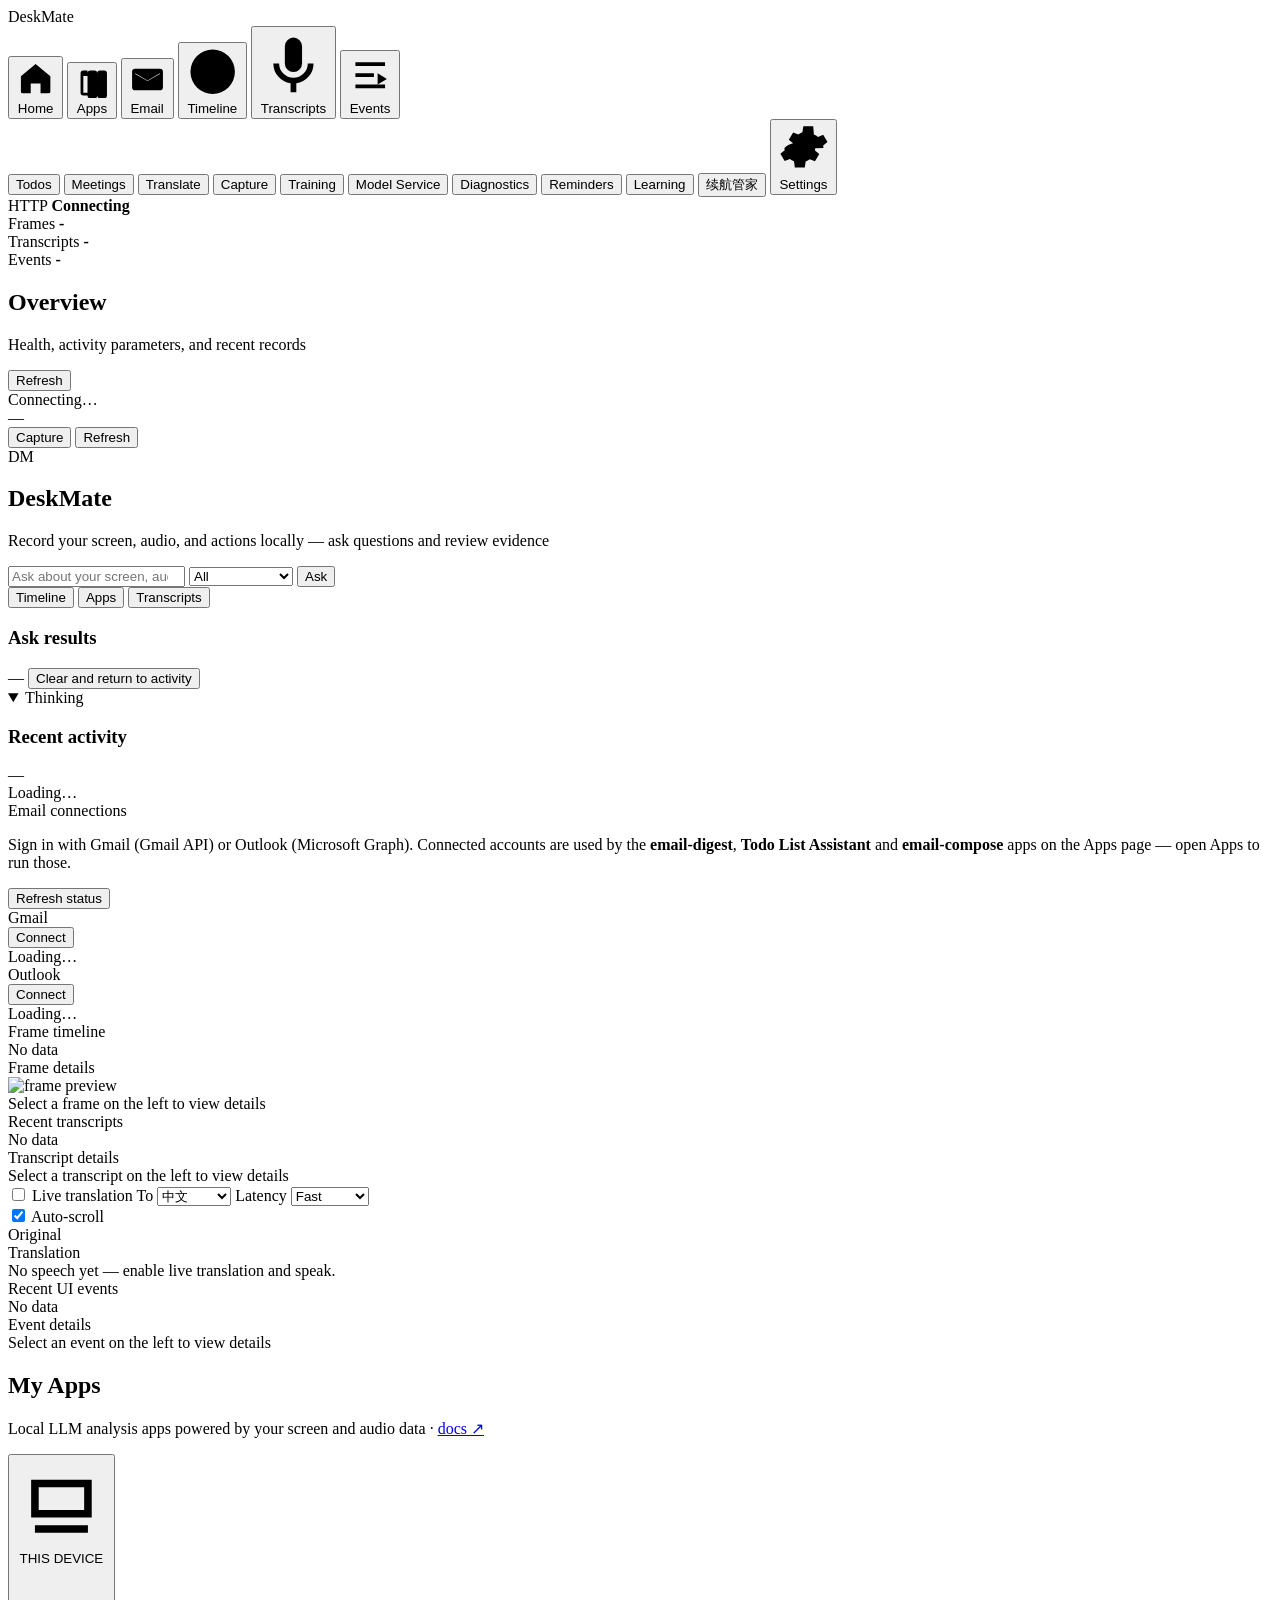
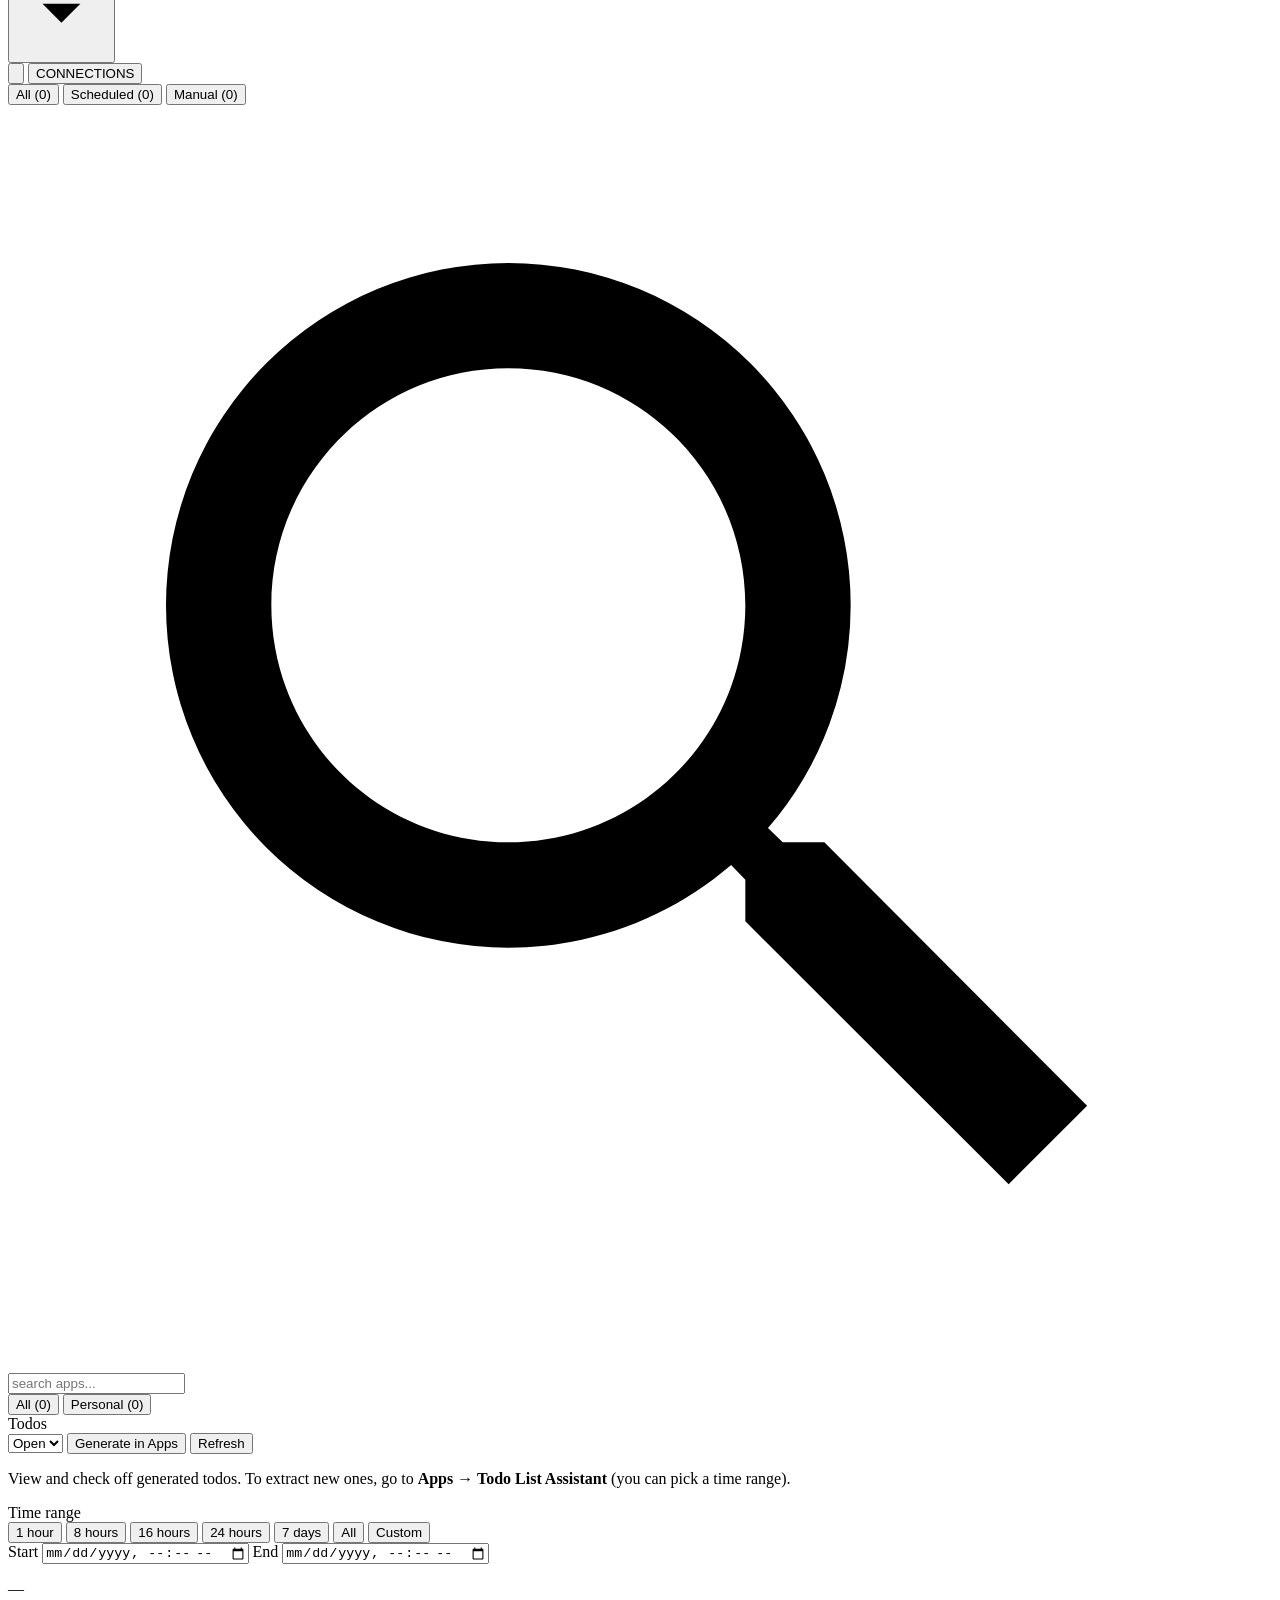
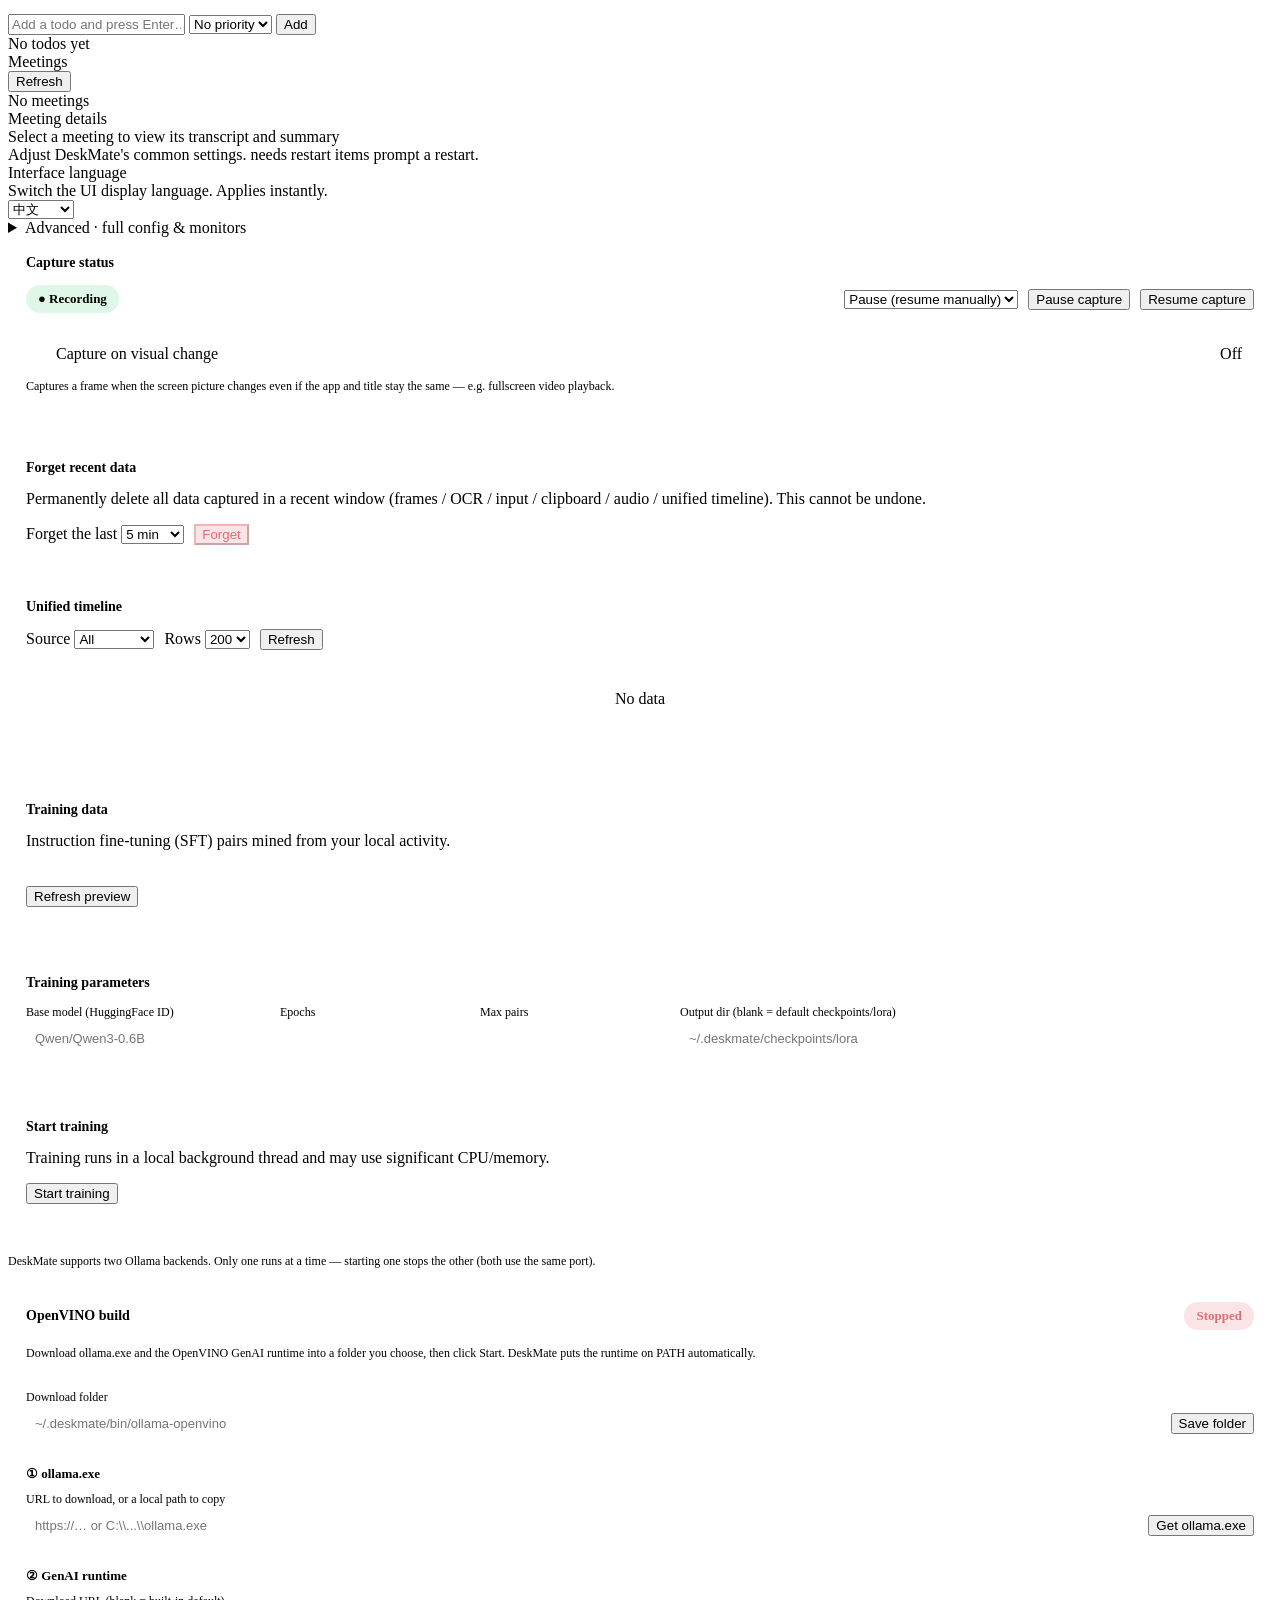
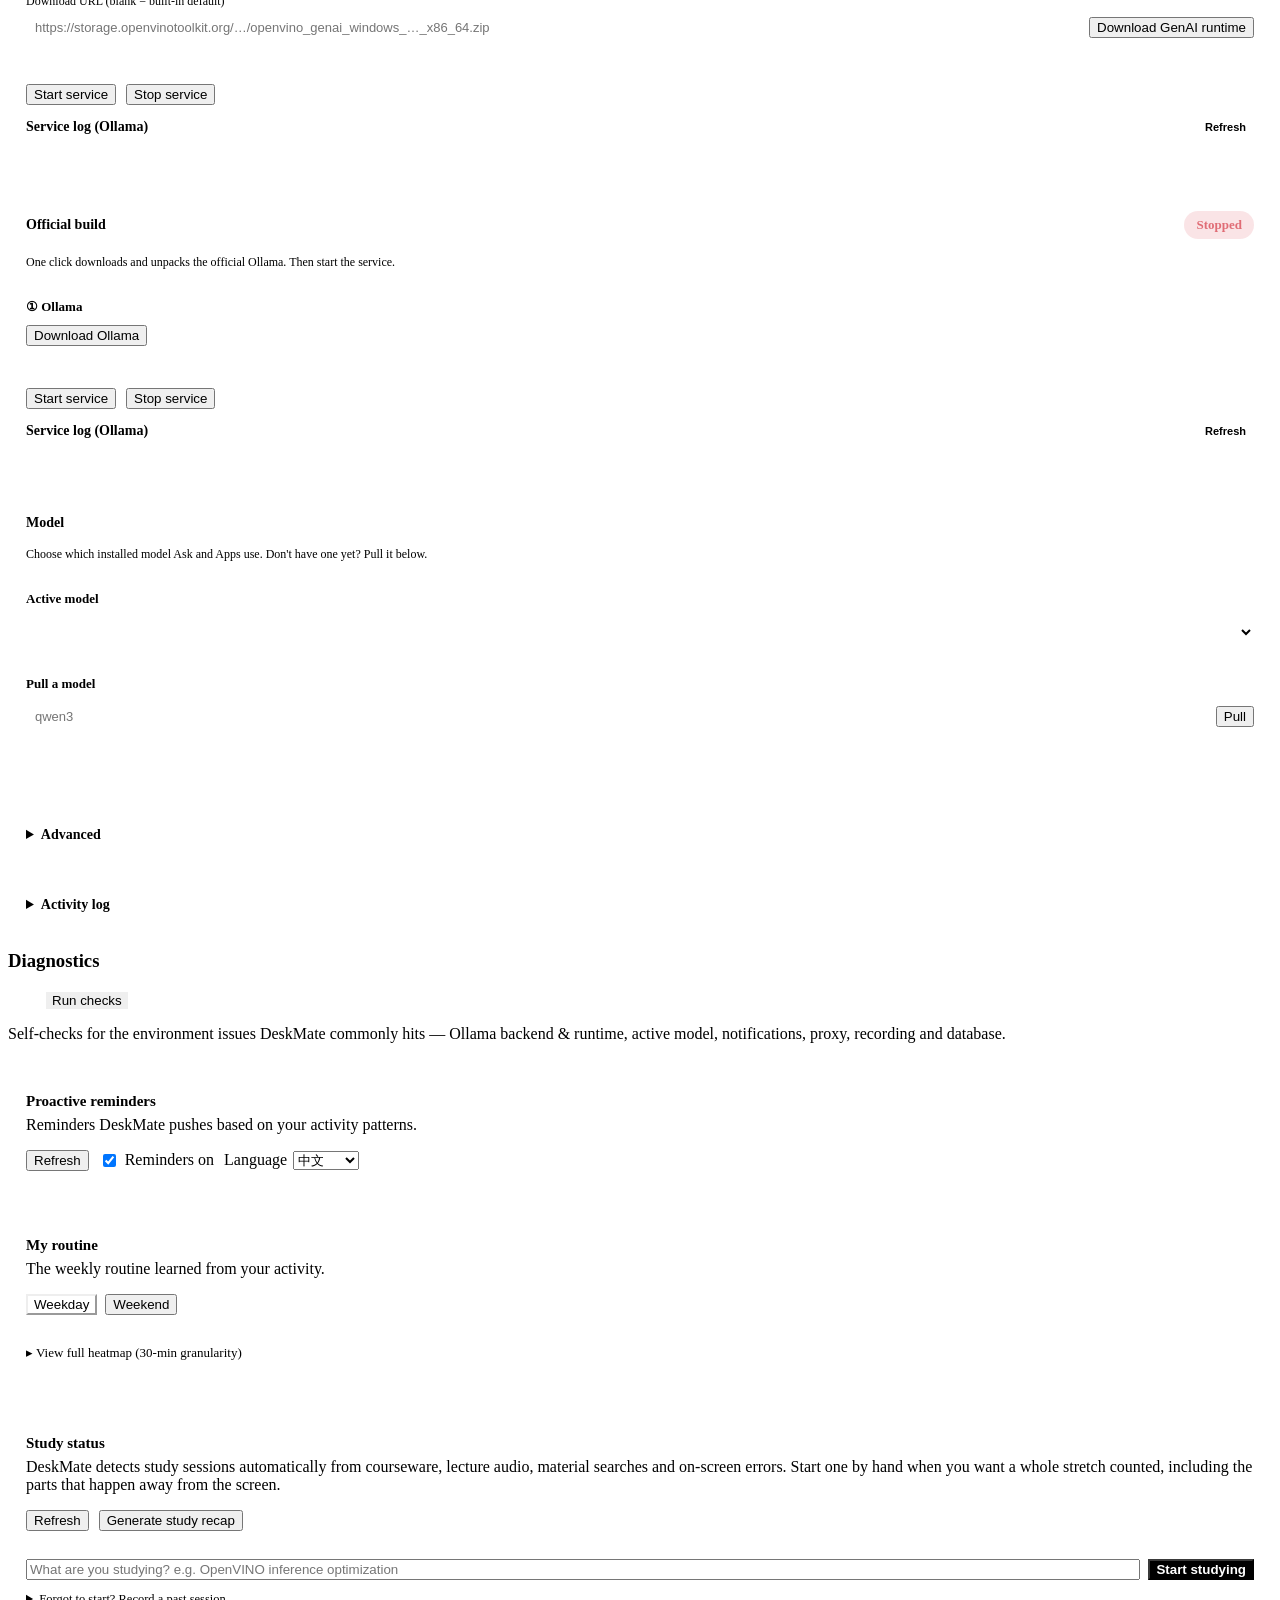
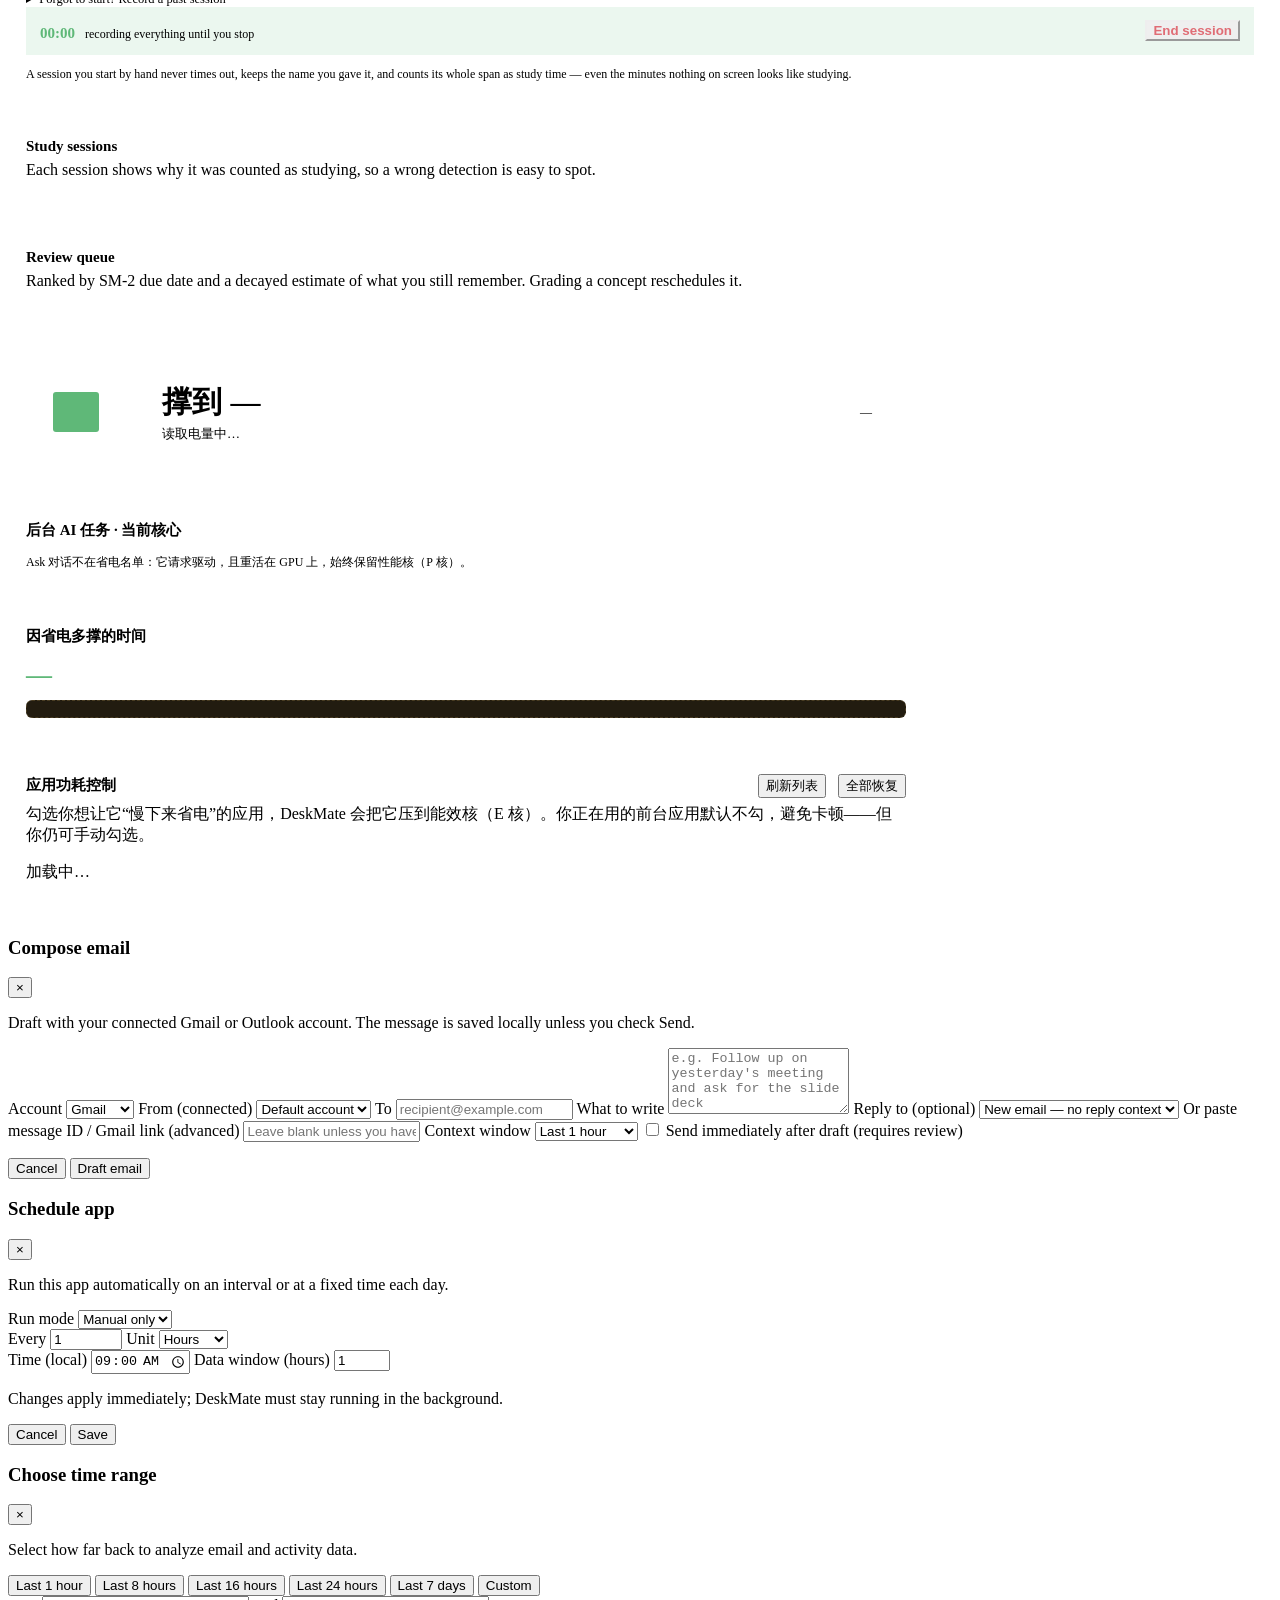
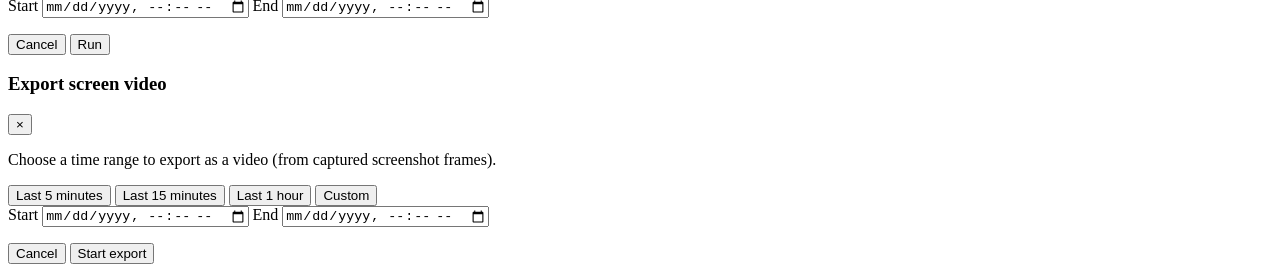
==== commit 0b33c7a6: "Capture on visual change, and tidy the Learning and Settings UI Record fullscreen video whose app/ti" ====
--- a/deskmate/ui/static/index.html
+++ b/deskmate/ui/static/index.html
@@ -4,7 +4,7 @@
     <meta charset="utf-8" />
     <meta name="viewport" content="width=device-width, initial-scale=1" />
     <title>DeskMate</title>
-    <link rel="stylesheet" href="/ui/assets/app.css?v=20260817-manual2" />
+    <link rel="stylesheet" href="/ui/assets/app.css?v=20260818-1" />
     <style>
       /* Scoped styles for the Capture & Unified Timeline view */
       #view-capture .cap-card { background: var(--surface); border: 1px solid var(--line); border-radius: var(--radius); padding: 18px; margin-bottom: 18px; }
@@ -14,6 +14,8 @@
       #view-capture .cap-pill.live { background: rgba(34,197,94,.15); color: var(--online); }
       #view-capture .cap-pill.paused { background: rgba(224,108,117,.18); color: #e06c75; }
       #view-capture .cap-sources { display: flex; gap: 10px; flex-wrap: wrap; margin-top: 14px; }
+      #view-capture .cap-visual { display: flex; margin-top: 10px; }
+      #view-capture .cap-visual .cap-src { flex: 1 1 auto; }
       #view-capture .cap-src { display: flex; align-items: center; gap: 8px; padding: 8px 12px; border: 1px solid var(--line); border-radius: var(--radius); cursor: pointer; user-select: none; min-width: 130px; }
       #view-capture .cap-src .dot { width: 10px; height: 10px; border-radius: 50%; background: var(--muted); }
       #view-capture .cap-src.on .dot { background: var(--online); }
@@ -358,6 +360,13 @@
       #view-learning .lrn-tier[data-tier="fluent"] { background: color-mix(in srgb, var(--online, #5fb878) 20%, transparent); color: var(--online, #5fb878); }
       #view-learning .lrn-bar { height: 5px; border-radius: 999px; background: var(--surface-3); overflow: hidden; margin-top: 8px; max-width: 220px; }
       #view-learning .lrn-bar > span { display: block; height: 100%; border-radius: 999px; background: var(--accent, #5b8cff); }
+      #view-learning .lrn-item.lrn-review { padding: 8px 12px; margin-bottom: 7px; }
+      #view-learning .lrn-item.lrn-review .lrn-row { display: flex; align-items: center; gap: 8px; flex-wrap: wrap; }
+      #view-learning .lrn-item.lrn-review .lrn-name { font-size: 13px; }
+      #view-learning .lrn-item.lrn-review .lrn-pct { font-size: 11.5px; color: var(--muted); }
+      #view-learning .lrn-item.lrn-review .lrn-acts { margin: 0 0 0 auto; }
+      #view-learning .lrn-item.lrn-review .lrn-acts button { padding: 3px 10px; font-size: 11.5px; }
+      #view-learning .lrn-more-toggle { display: inline-flex; font-size: 12px; padding: 5px 12px; }
       /* whitelist editor */
       #view-learning .lrn-chips { display: flex; gap: 8px; flex-wrap: wrap; margin: 12px 0 4px; }
       #view-learning .lrn-chip { display: inline-flex; align-items: center; gap: 7px; padding: 5px 8px 5px 12px; border-radius: 999px; font-size: 12.5px; background: var(--surface-2); border: 1px solid var(--line); color: var(--text); }
@@ -905,6 +914,10 @@
               <button id="capResumeBtn" type="button" data-i18n="capture.resumeBtn">Resume capture</button>
             </div>
             <div class="cap-sources" id="capSources"></div>
+            <div class="cap-visual">
+              <span class="cap-src" id="capVisualToggle" role="button" tabindex="0"><span class="dot"></span><span data-i18n="capture.visual.label">Capture on visual change</span><span class="muted" id="capVisualState" style="margin-left:auto">Off</span></span>
+            </div>
+            <p class="muted" style="margin-top:8px;font-size:12px" data-i18n="capture.visual.help">Captures a frame when the screen picture changes even if the app and title stay the same — e.g. fullscreen video playback.</p>
           </div>
 
           <div class="cap-card">
@@ -1264,30 +1277,16 @@
           </div>
 
           <div class="lrn-card">
+            <h3><span data-i18n="learning.sessions.title">Study sessions</span> <span id="lrnSessionCount" class="lrn-count" hidden></span></h3>
+            <p class="muted" style="margin-top:0" data-i18n="learning.sessions.intro">Each session shows why it was counted as studying, so a wrong detection is easy to spot.</p>
+            <div id="lrnSessions"></div>
+          </div>
+
+
+          <div class="lrn-card">
             <h3><span data-i18n="learning.reviews.title">Review queue</span> <span id="lrnReviewCount" class="lrn-count" hidden></span></h3>
             <p class="muted" style="margin-top:0" data-i18n="learning.reviews.intro">Ranked by SM-2 due date and a decayed estimate of what you still remember. Grading a concept reschedules it.</p>
             <div id="lrnReviews"></div>
-          </div>
-
-
-          <div class="lrn-card">
-            <h3><span data-i18n="learning.sessions.title">Study sessions</span> <span id="lrnSessionCount" class="lrn-count" hidden></span></h3>
-            <p class="muted" style="margin-top:0" data-i18n="learning.sessions.intro">Each session shows why it was counted as studying, so a wrong detection is easy to spot.</p>
-            <div id="lrnSessions"></div>
-          </div>
-
-          <div class="lrn-card">
-            <h3 data-i18n="learning.always.title">Always count as studying</h3>
-            <p class="muted" style="margin-top:0" data-i18n="learning.always.intro">Video sites only count when the title or on-screen text looks like a lecture, so a real technical talk can be missed. List channels, domains or URLs you trust and they always count.</p>
-            <div id="lrnAlwaysChips" class="lrn-chips"></div>
-            <div class="lrn-add">
-              <input id="lrnAlwaysInput" type="text"
-                     data-i18n-attr="placeholder:learning.always.placeholder"
-                     placeholder="e.g. OpenVINO中文社区 or docs.openvino.ai">
-              <button id="lrnAlwaysAddBtn" type="button" data-i18n="learning.always.add">Add</button>
-              <span id="lrnAlwaysMsg" class="muted"></span>
-            </div>
-            <p class="muted" style="margin-top:12px;font-size:12px" data-i18n="learning.always.help">Matched case-insensitively against the URL, host, window title, app name and on-screen text. A channel name usually only appears in the page text.</p>
           </div>
 
         </section>
@@ -1513,7 +1512,7 @@
       </article>
     </template>
 
-    <script src="/ui/assets/i18n.js?v=20260817-manual2" defer></script>
-    <script src="/ui/assets/app.js?v=20260817-manual2" defer></script>
+    <script src="/ui/assets/i18n.js?v=20260818-1" defer></script>
+    <script src="/ui/assets/app.js?v=20260818-1" defer></script>
   </body>
 </html>
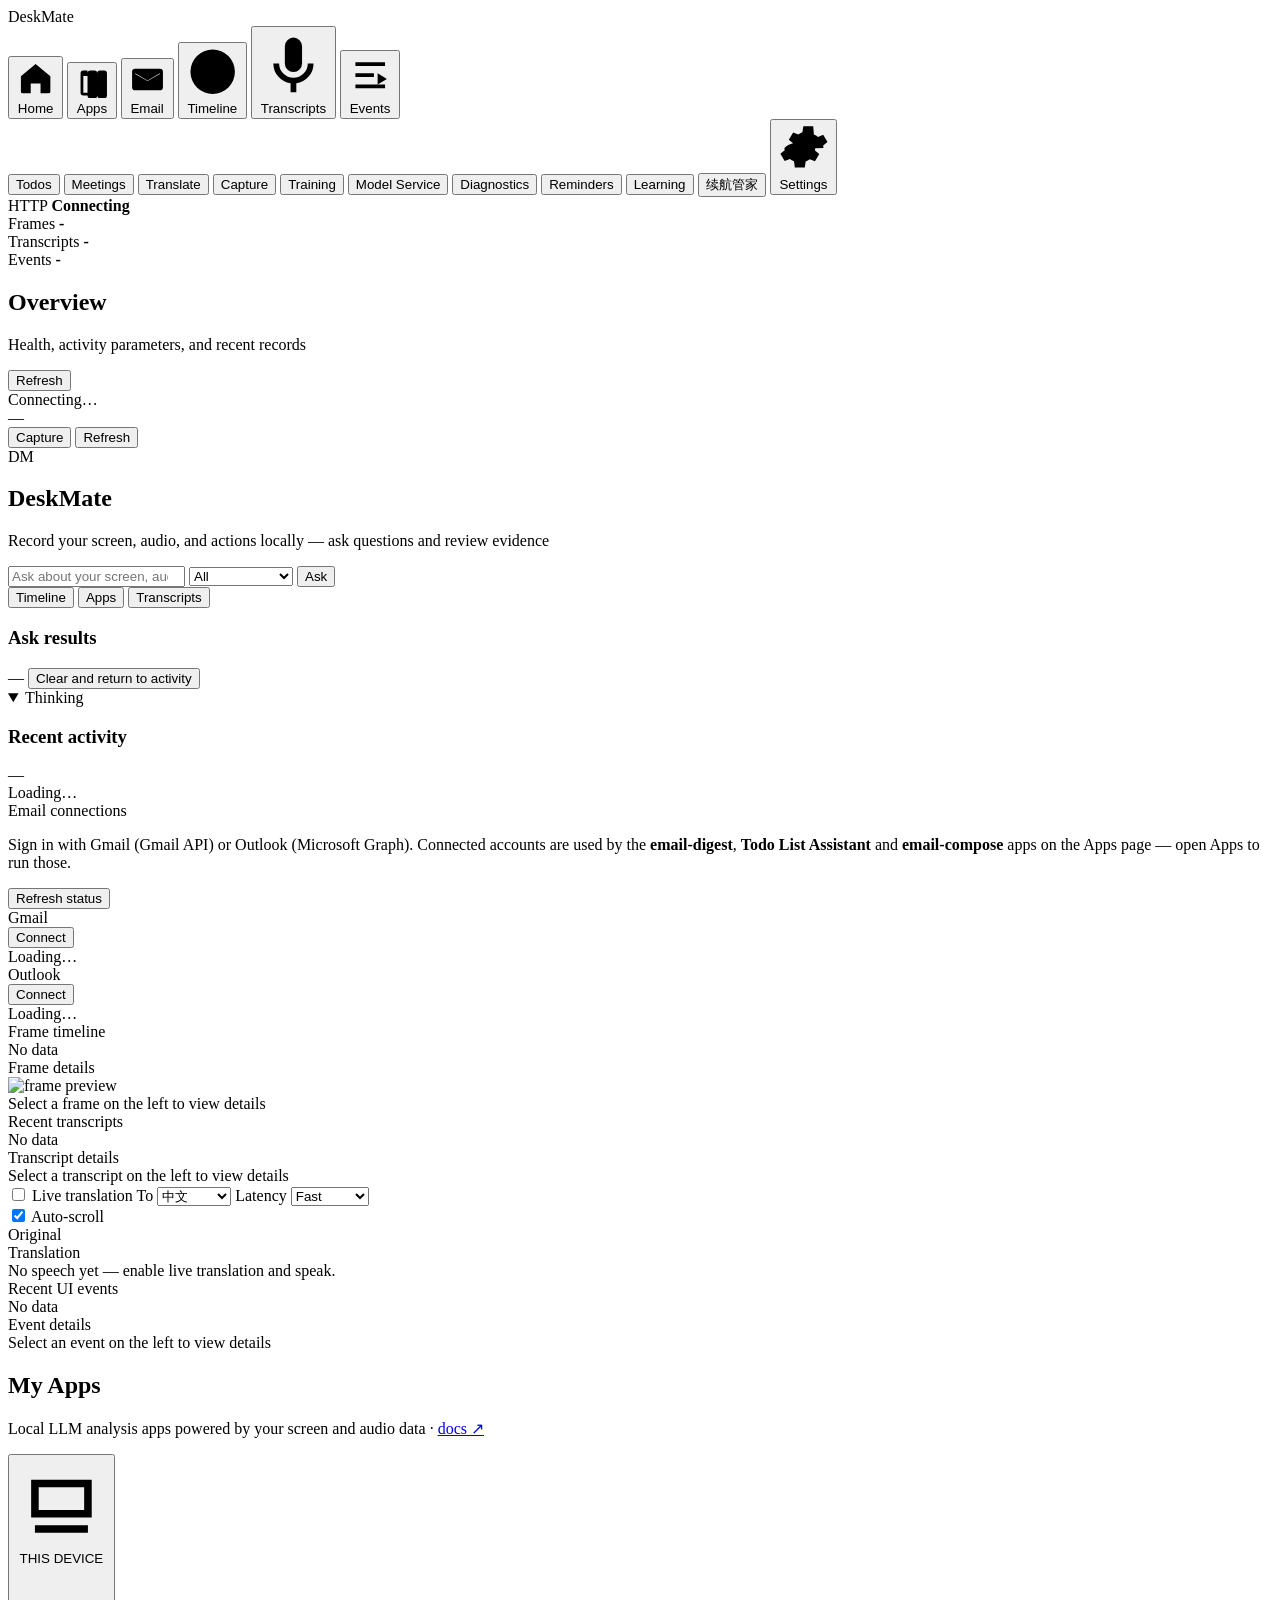
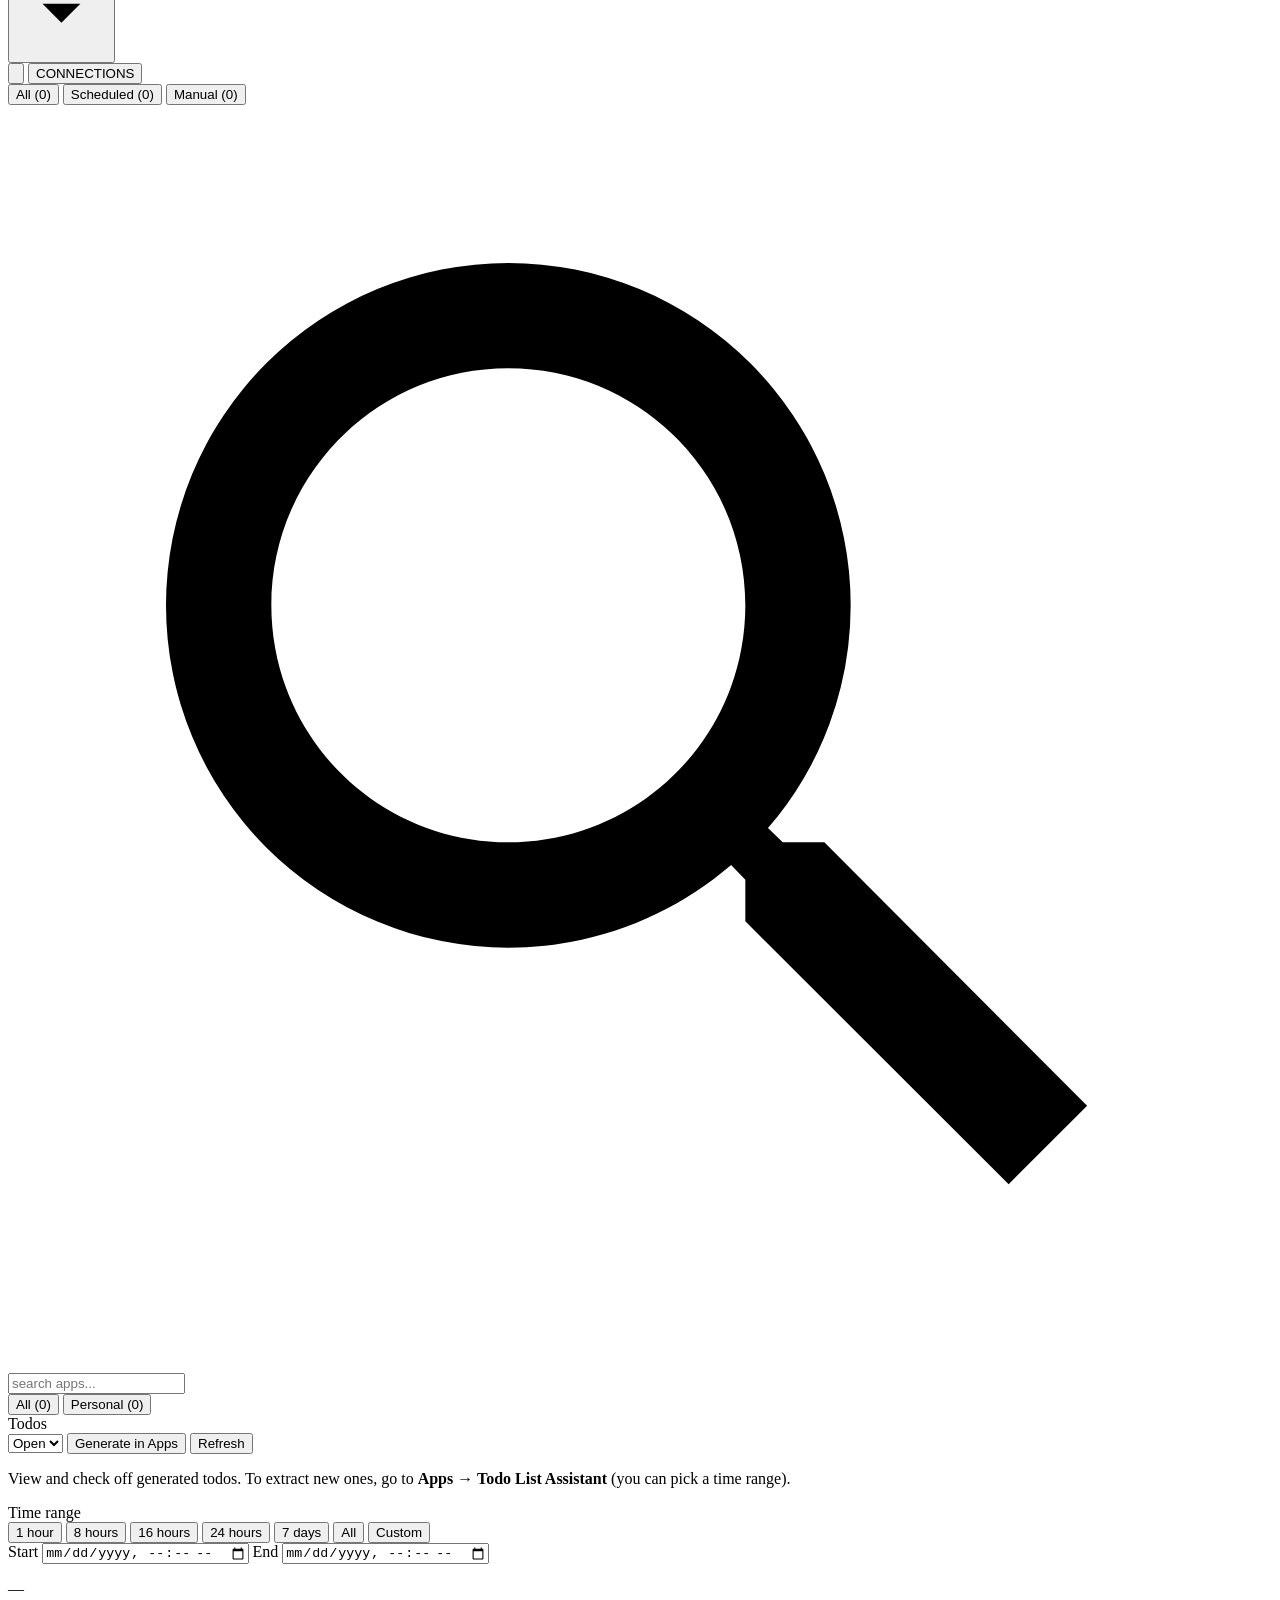
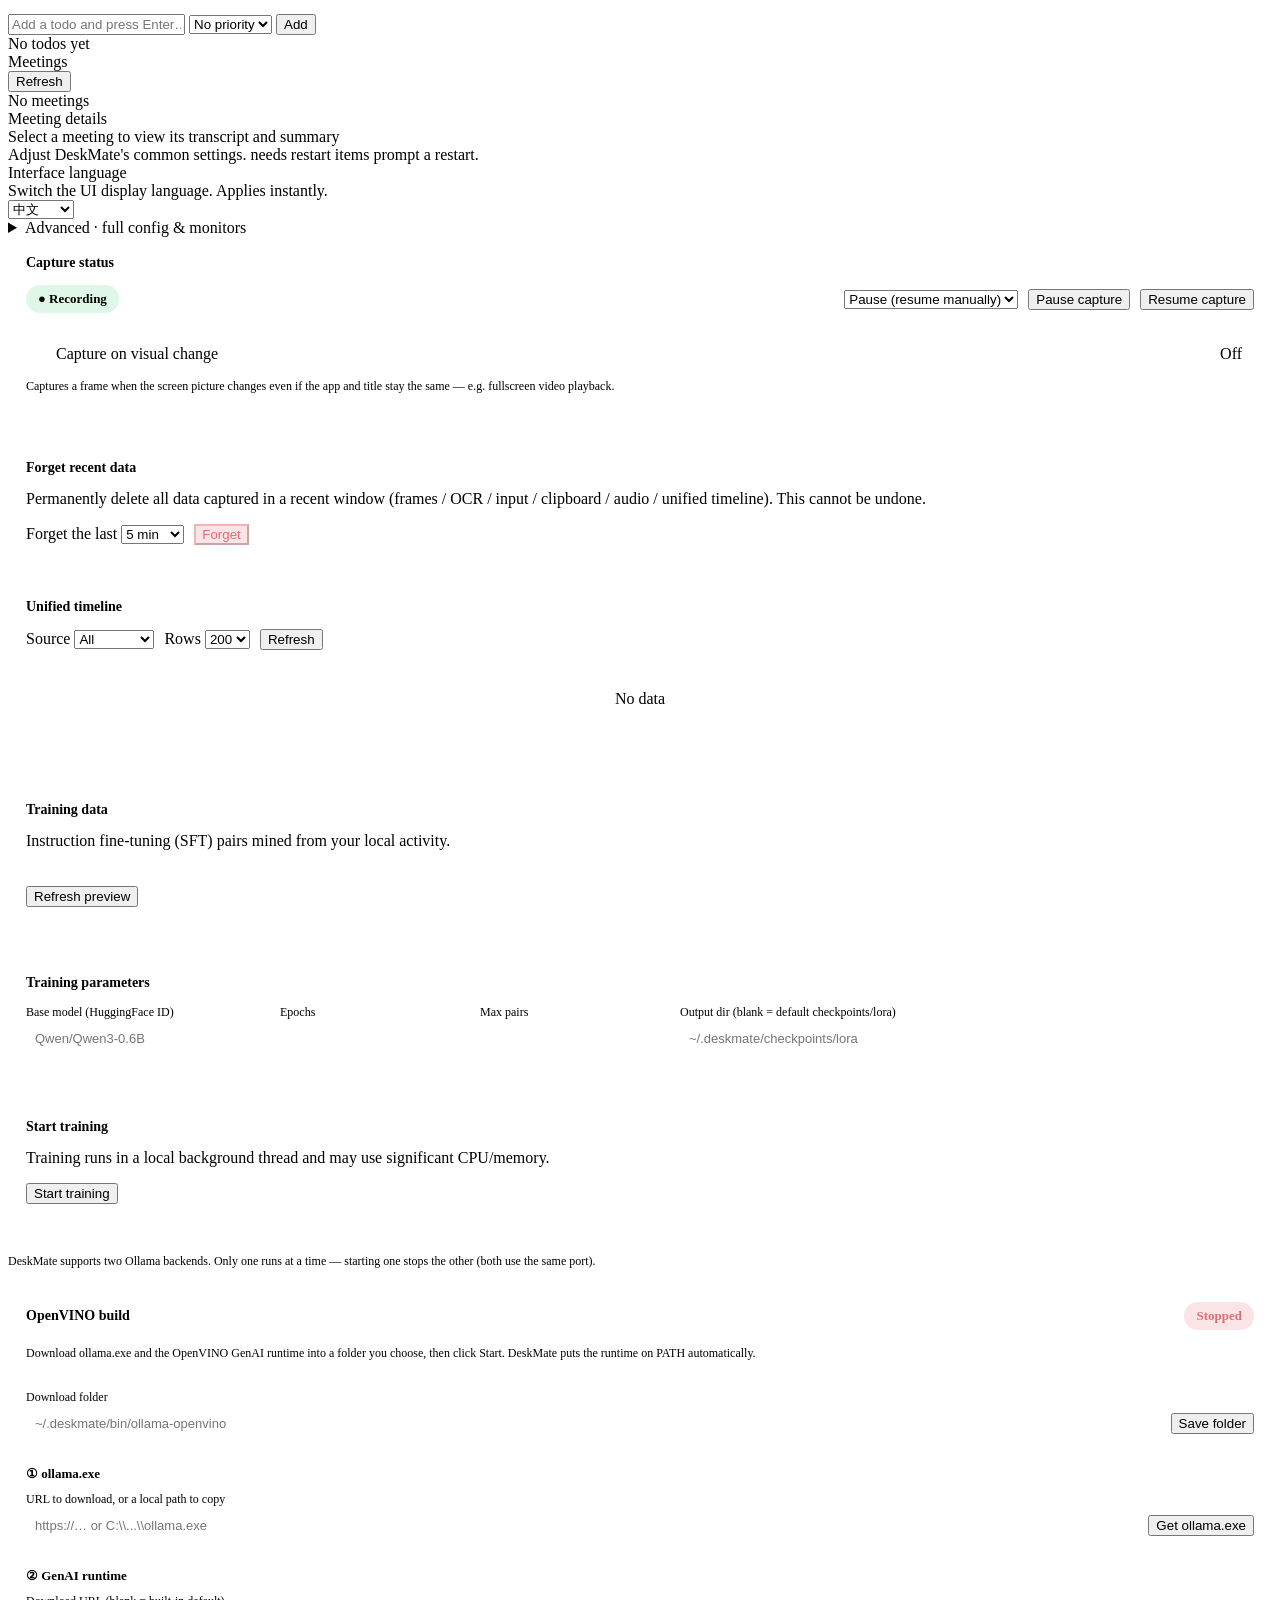
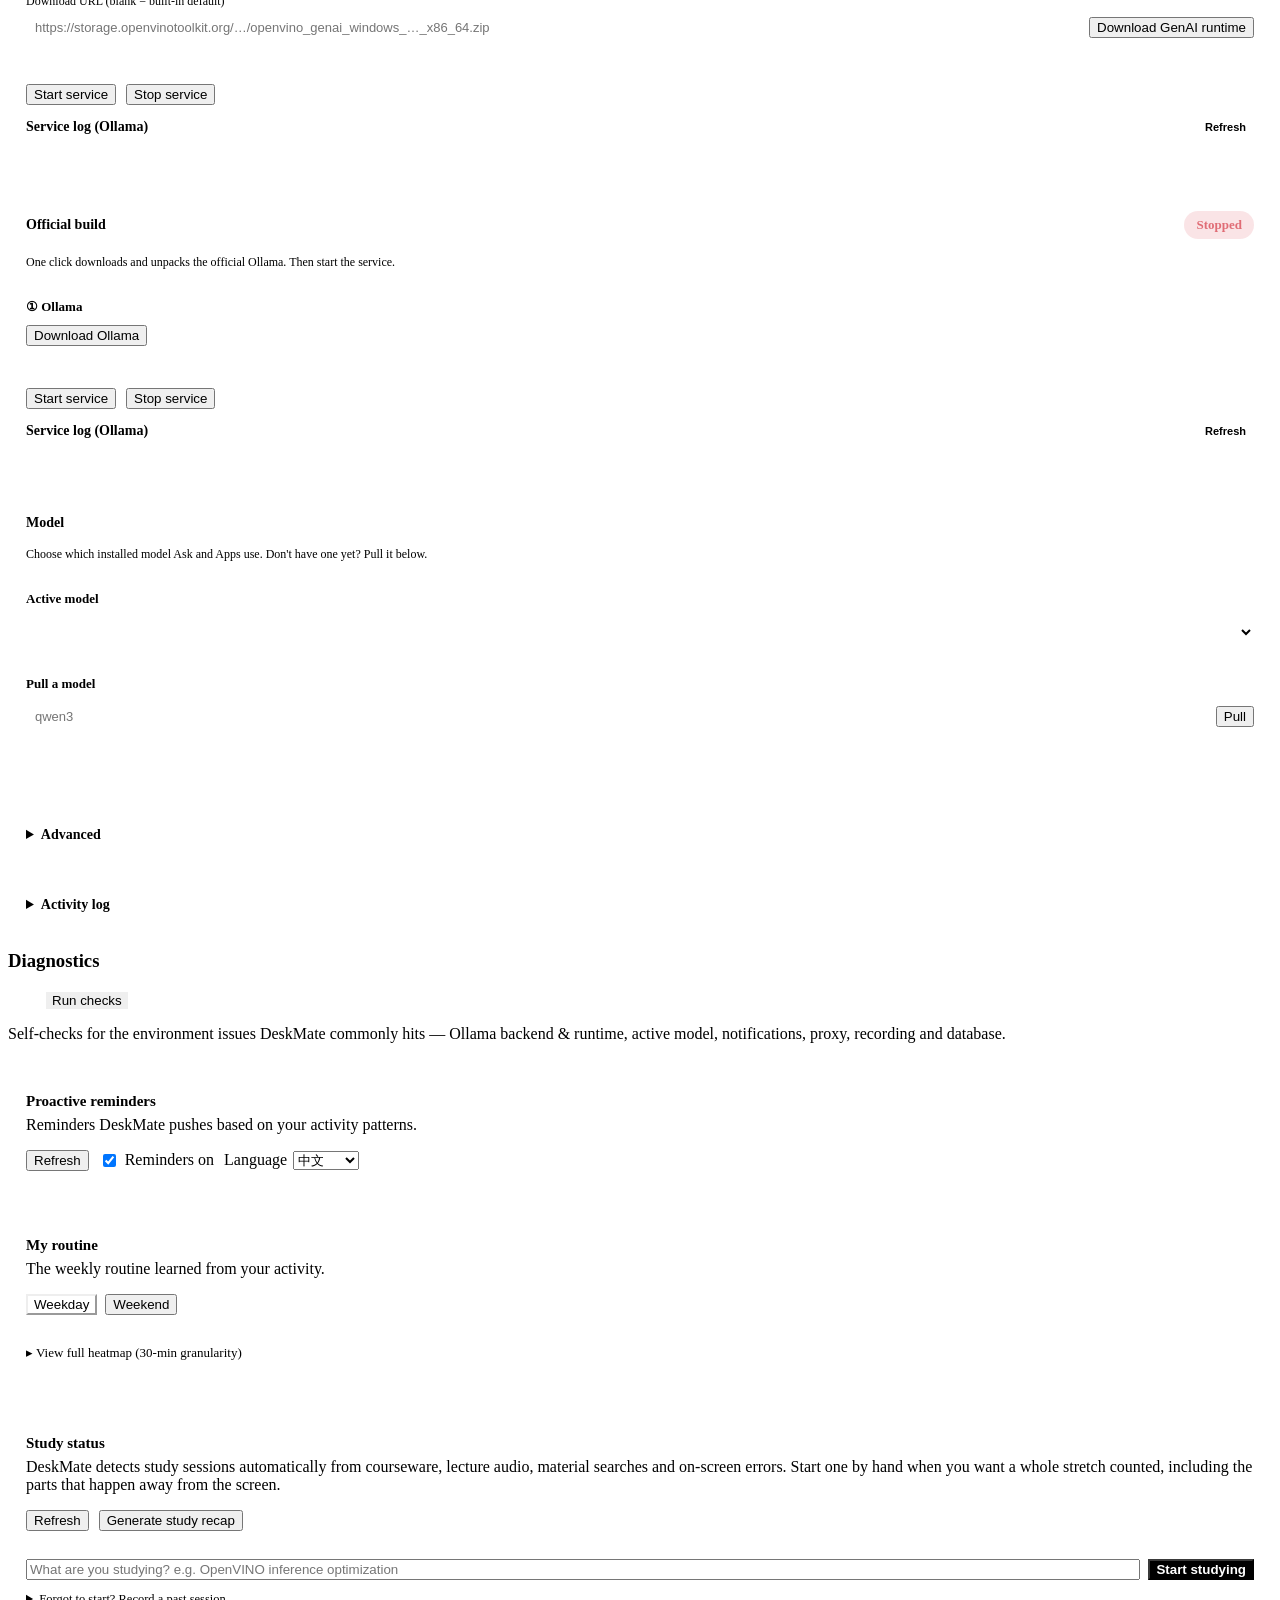
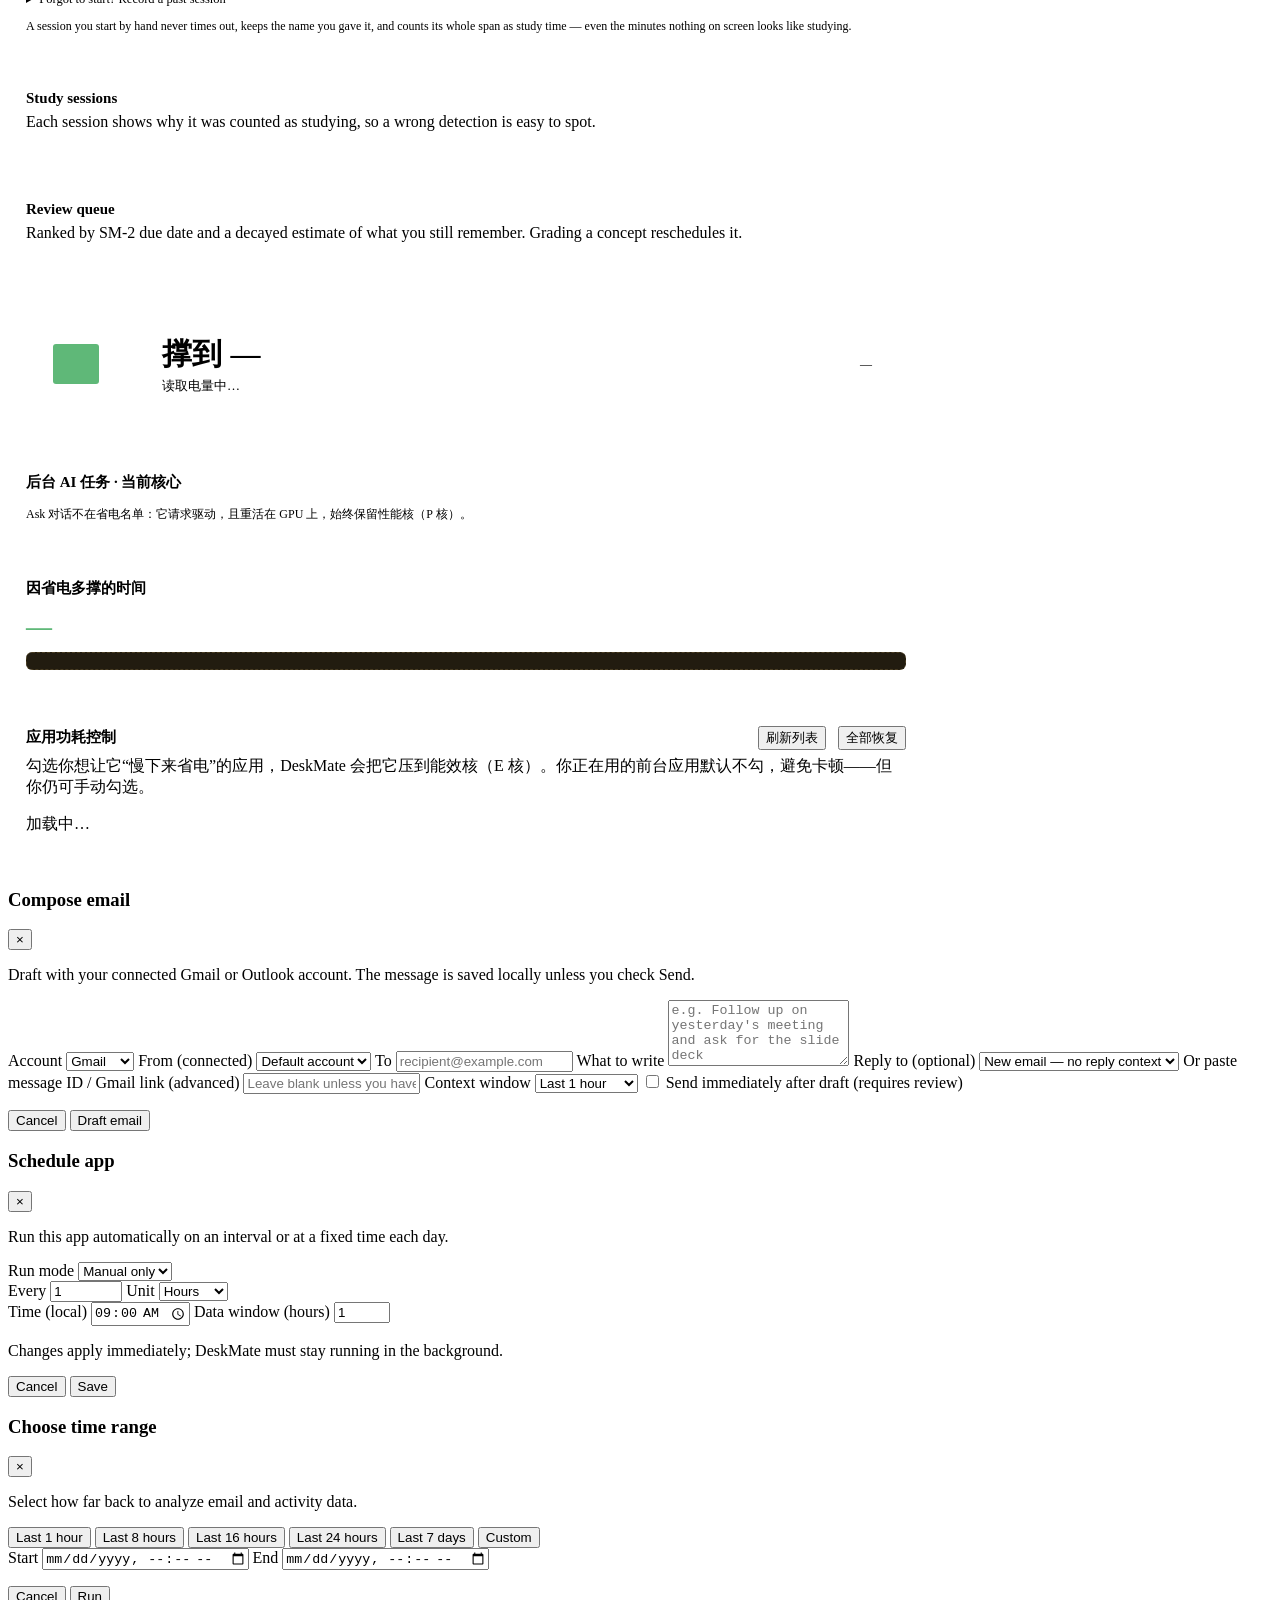
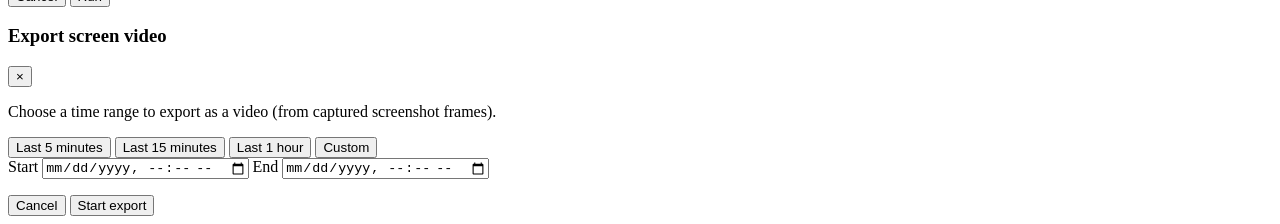
==== commit e091fe04: "Add per-session screen replay and OCR to the Learning page Each study session can now show the on-sc" ====
--- a/deskmate/ui/static/index.html
+++ b/deskmate/ui/static/index.html
@@ -4,7 +4,7 @@
     <meta charset="utf-8" />
     <meta name="viewport" content="width=device-width, initial-scale=1" />
     <title>DeskMate</title>
-    <link rel="stylesheet" href="/ui/assets/app.css?v=20260818-1" />
+    <link rel="stylesheet" href="/ui/assets/app.css?v=20260818-3" />
     <style>
       /* Scoped styles for the Capture & Unified Timeline view */
       #view-capture .cap-card { background: var(--surface); border: 1px solid var(--line); border-radius: var(--radius); padding: 18px; margin-bottom: 18px; }
@@ -282,14 +282,14 @@
       #view-learning .lrn-warn { margin-top: 12px; padding: 11px 13px; border-radius: var(--radius); font-size: 12.5px; line-height: 1.6; background: color-mix(in srgb, #e0a03c 12%, transparent); border: 1px solid color-mix(in srgb, #e0a03c 40%, var(--line)); color: var(--text); }
       /* manual start / stop — user-declared study sessions */
       #view-learning .lrn-manual { margin-top: 14px; padding-top: 14px; border-top: 1px dashed var(--line); }
-      #view-learning .lrn-manual-idle { display: flex; gap: 8px; flex-wrap: wrap; align-items: center; }
+      #view-learning .lrn-manual-idle:not([hidden]) { display: flex; gap: 8px; flex-wrap: wrap; align-items: center; }
       #view-learning .lrn-manual-idle input { flex: 1 1 300px; min-width: 220px; }
       /* Dark fill, light text. NOT `background: var(--accent)` — the theme sets
          --accent to #ffffff, so pairing it with white text rendered this button
          invisible. */
       #view-learning .lrn-manual-go { background: #000; border-color: var(--line-strong, #3a3a3a); color: #fff; font-weight: 600; }
       #view-learning .lrn-manual-go:hover { background: #111; border-color: var(--accent, #fff); }
-      #view-learning .lrn-manual-active { display: flex; gap: 12px; align-items: center; padding: 13px 14px; border-radius: var(--radius); background: color-mix(in srgb, var(--online, #5fb878) 12%, transparent); border: 1px solid color-mix(in srgb, var(--online, #5fb878) 42%, var(--line)); }
+      #view-learning .lrn-manual-active:not([hidden]) { display: flex; gap: 12px; align-items: center; padding: 13px 14px; border-radius: var(--radius); background: color-mix(in srgb, var(--online, #5fb878) 12%, transparent); border: 1px solid color-mix(in srgb, var(--online, #5fb878) 42%, var(--line)); }
       #view-learning .lrn-manual-active .lrn-manual-body { flex: 1 1 auto; min-width: 0; }
       #view-learning .lrn-manual-name { font-size: 14px; font-weight: 600; color: var(--text); word-break: break-word; }
       #view-learning .lrn-manual-meta { display: flex; gap: 10px; align-items: baseline; margin-top: 5px; font-size: 12px; flex-wrap: wrap; }
@@ -321,6 +321,7 @@
       #view-learning .lrn-para:last-child { margin-bottom: 0; }
       #view-learning .lrn-para-t { flex: 0 0 auto; font-variant-numeric: tabular-nums; color: var(--accent, #5b8cff); font-size: 11.5px; padding-top: 1px; }
       #view-learning .lrn-para-x { flex: 1 1 auto; min-width: 0; color: var(--text); word-break: break-word; }
+      #view-learning .lrn-video { width: 100%; max-height: 460px; border-radius: 6px; background: #000; display: block; }
       #view-learning .lrn-recap { margin: 0; font-family: inherit; font-size: 12.5px; line-height: 1.7; color: var(--text); white-space: pre-wrap; word-break: break-word; }
       #view-learning .lrn-recap-box { max-height: 680px; }
       #view-learning .lrn-graph { margin-bottom: 14px; border: 1px solid var(--line); background: color-mix(in srgb, var(--surface-2) 82%, transparent); border-radius: 6px; overflow: hidden; }
@@ -1512,7 +1513,7 @@
       </article>
     </template>
 
-    <script src="/ui/assets/i18n.js?v=20260818-1" defer></script>
-    <script src="/ui/assets/app.js?v=20260818-1" defer></script>
+    <script src="/ui/assets/i18n.js?v=20260818-3" defer></script>
+    <script src="/ui/assets/app.js?v=20260818-3" defer></script>
   </body>
 </html>
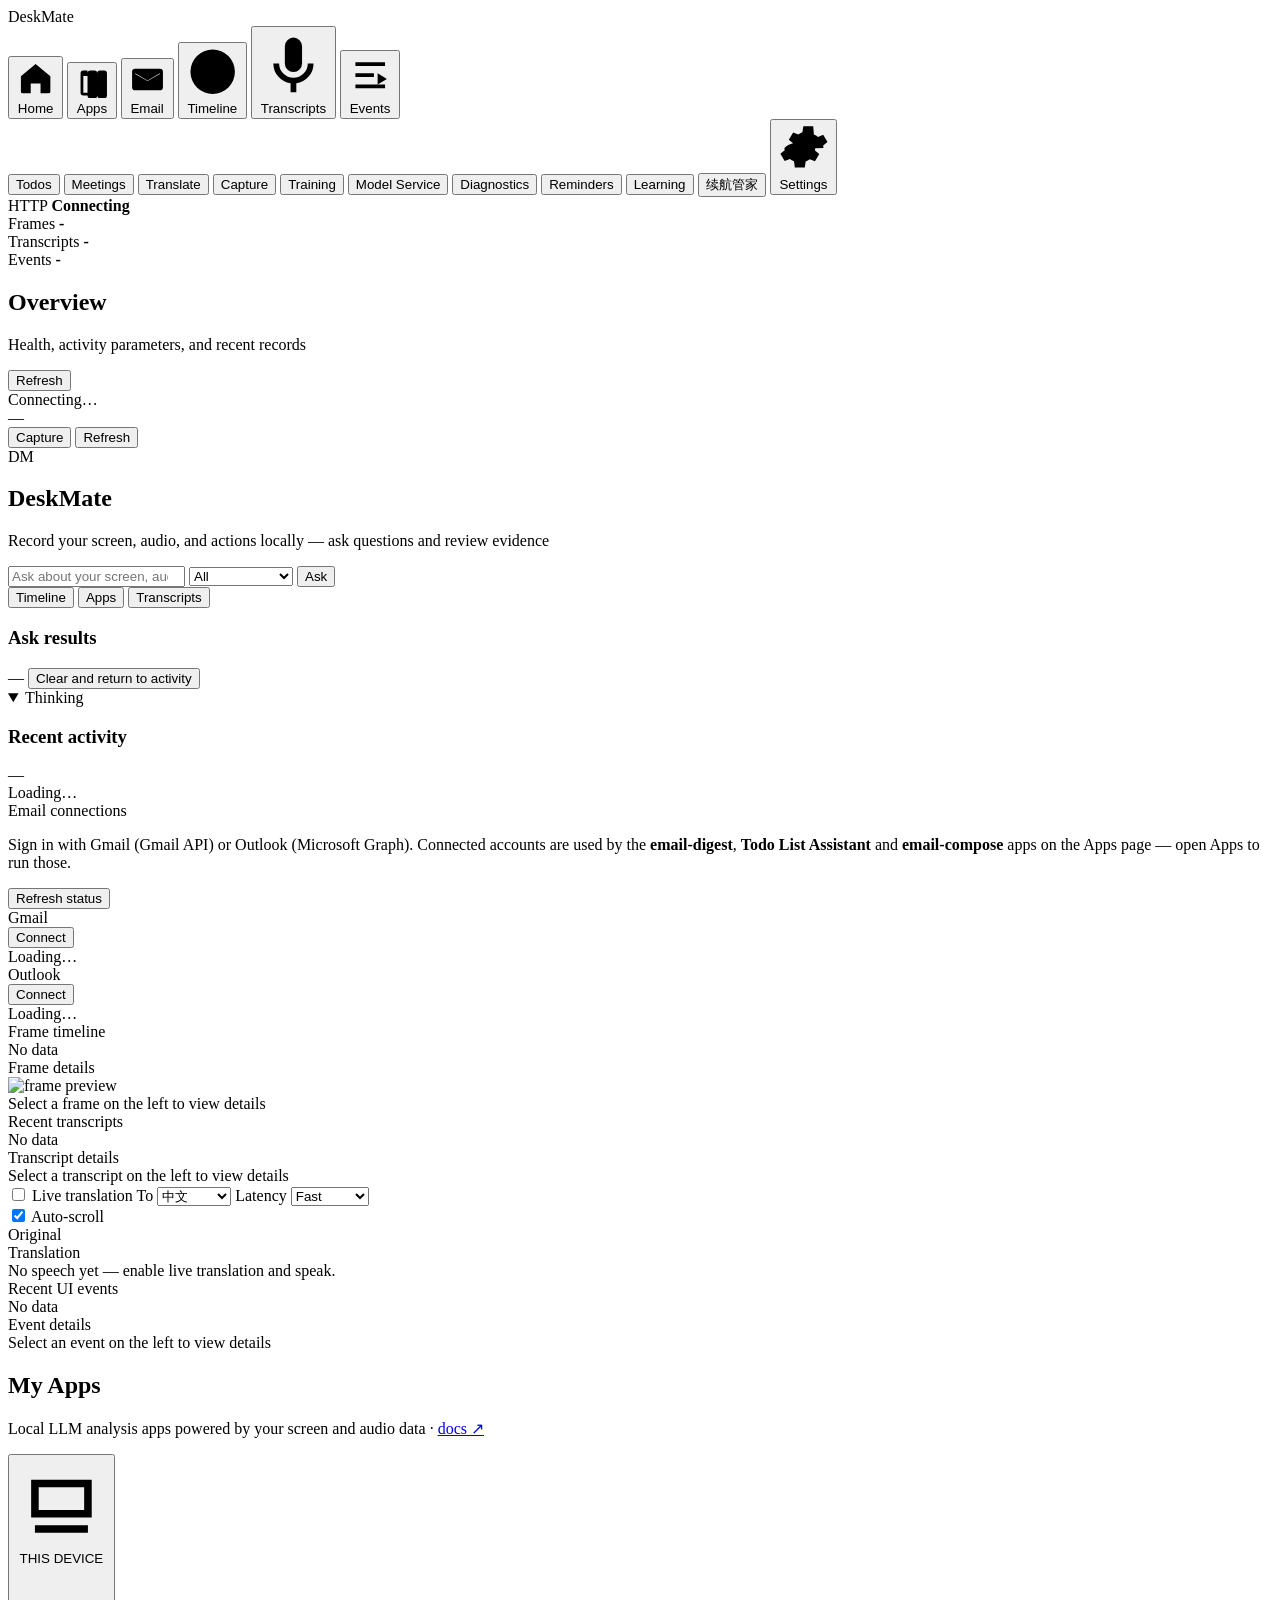
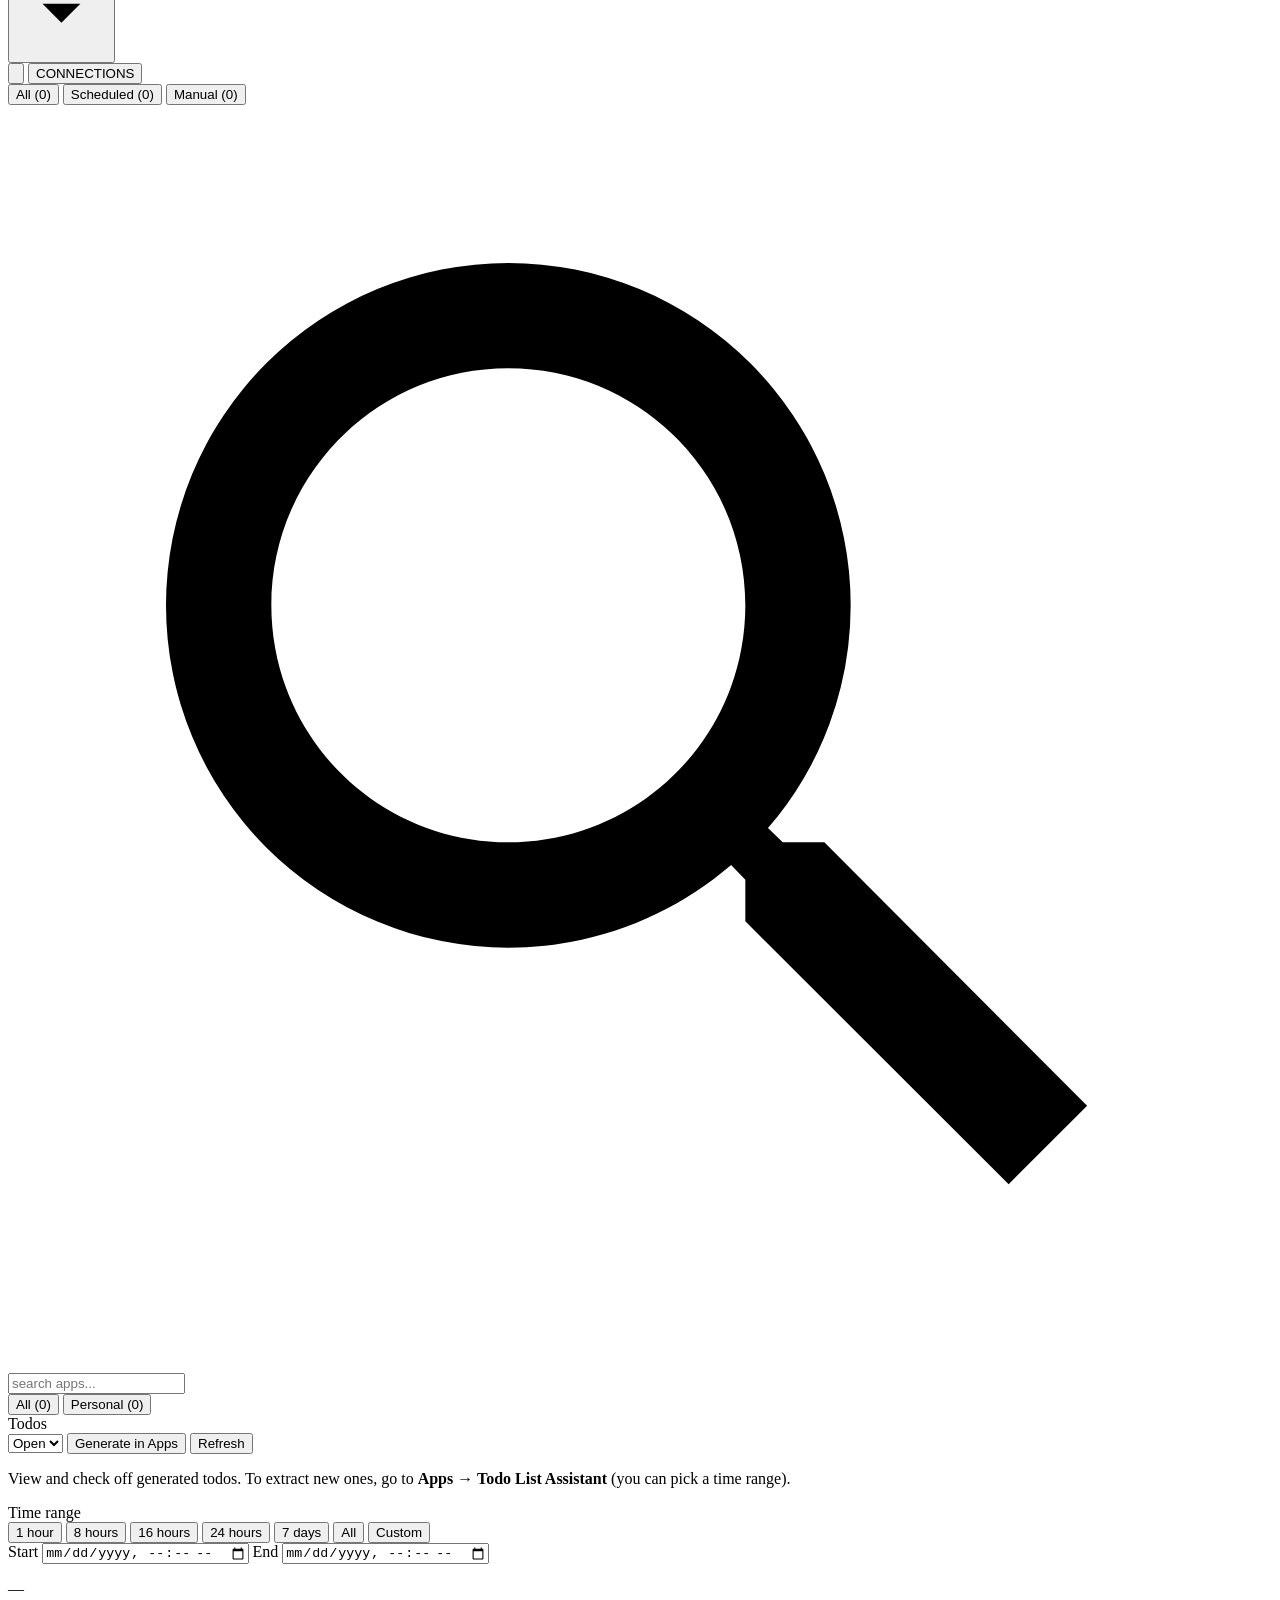
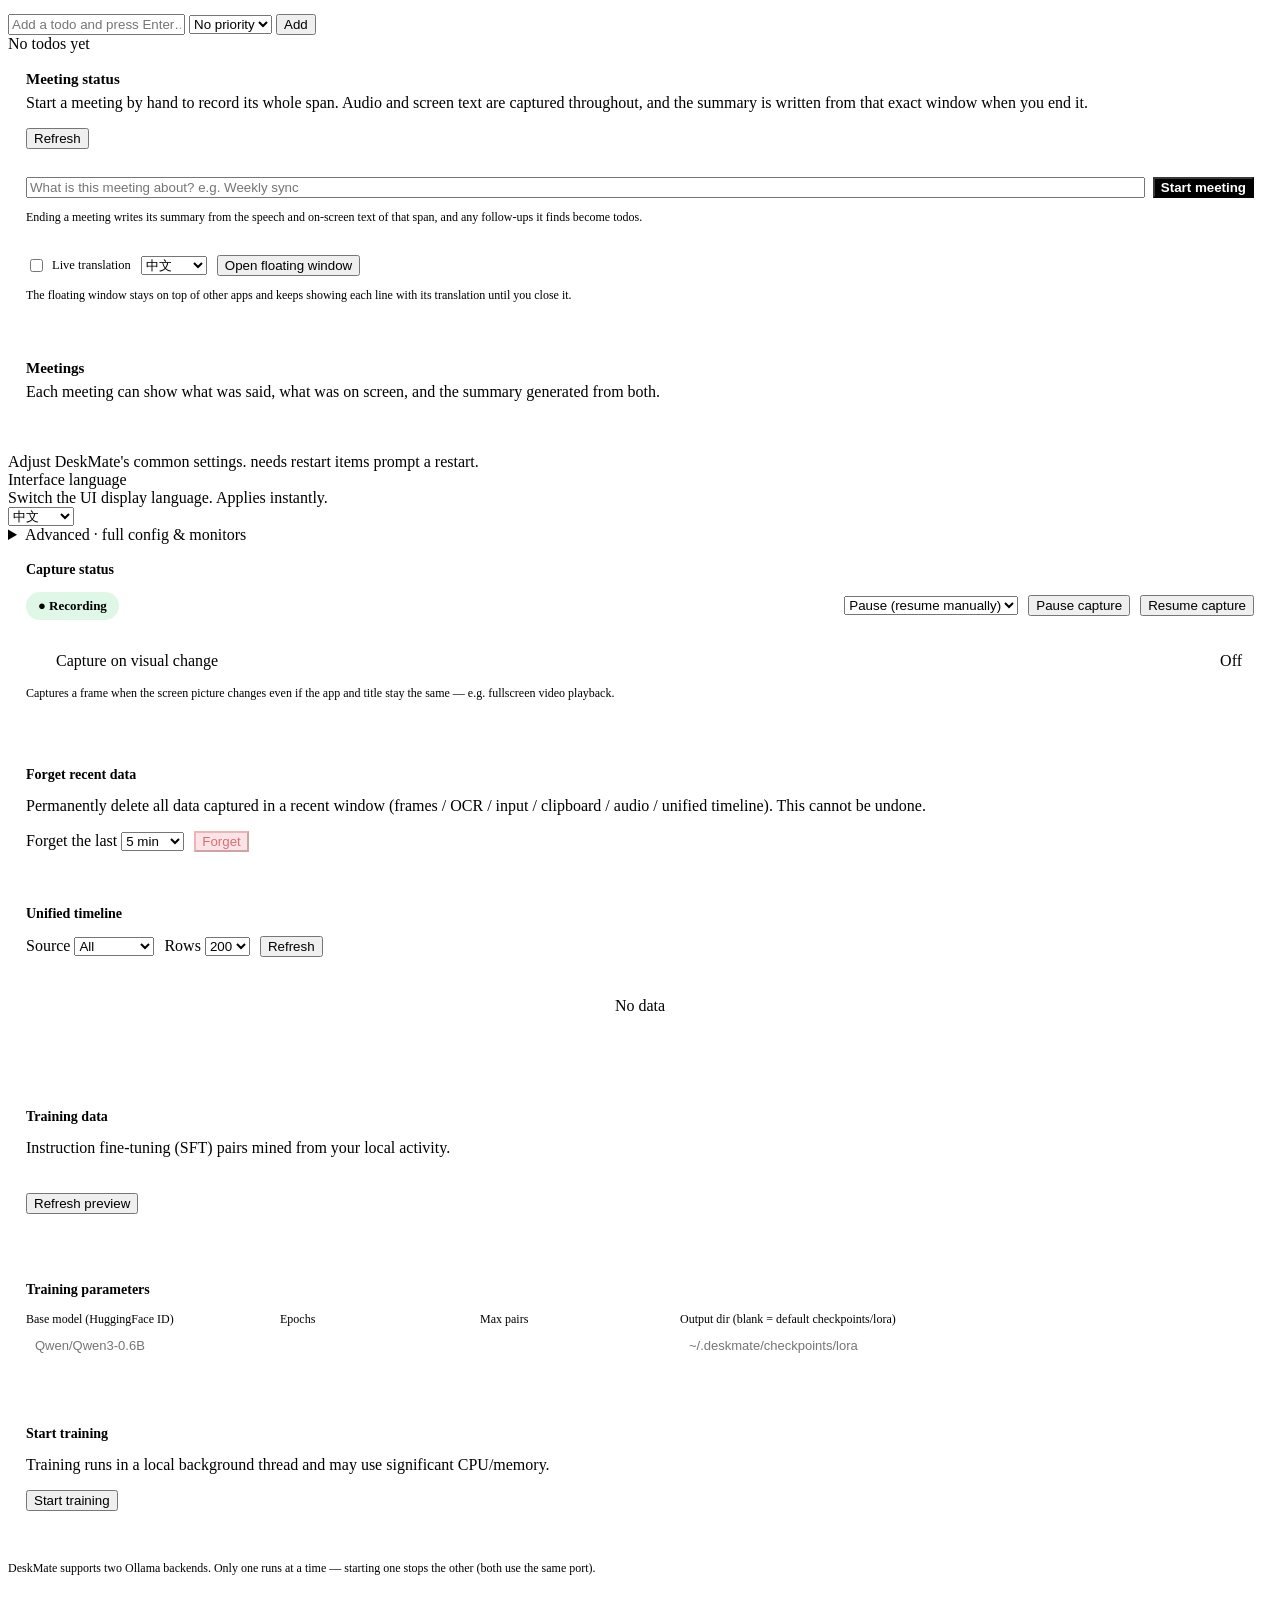
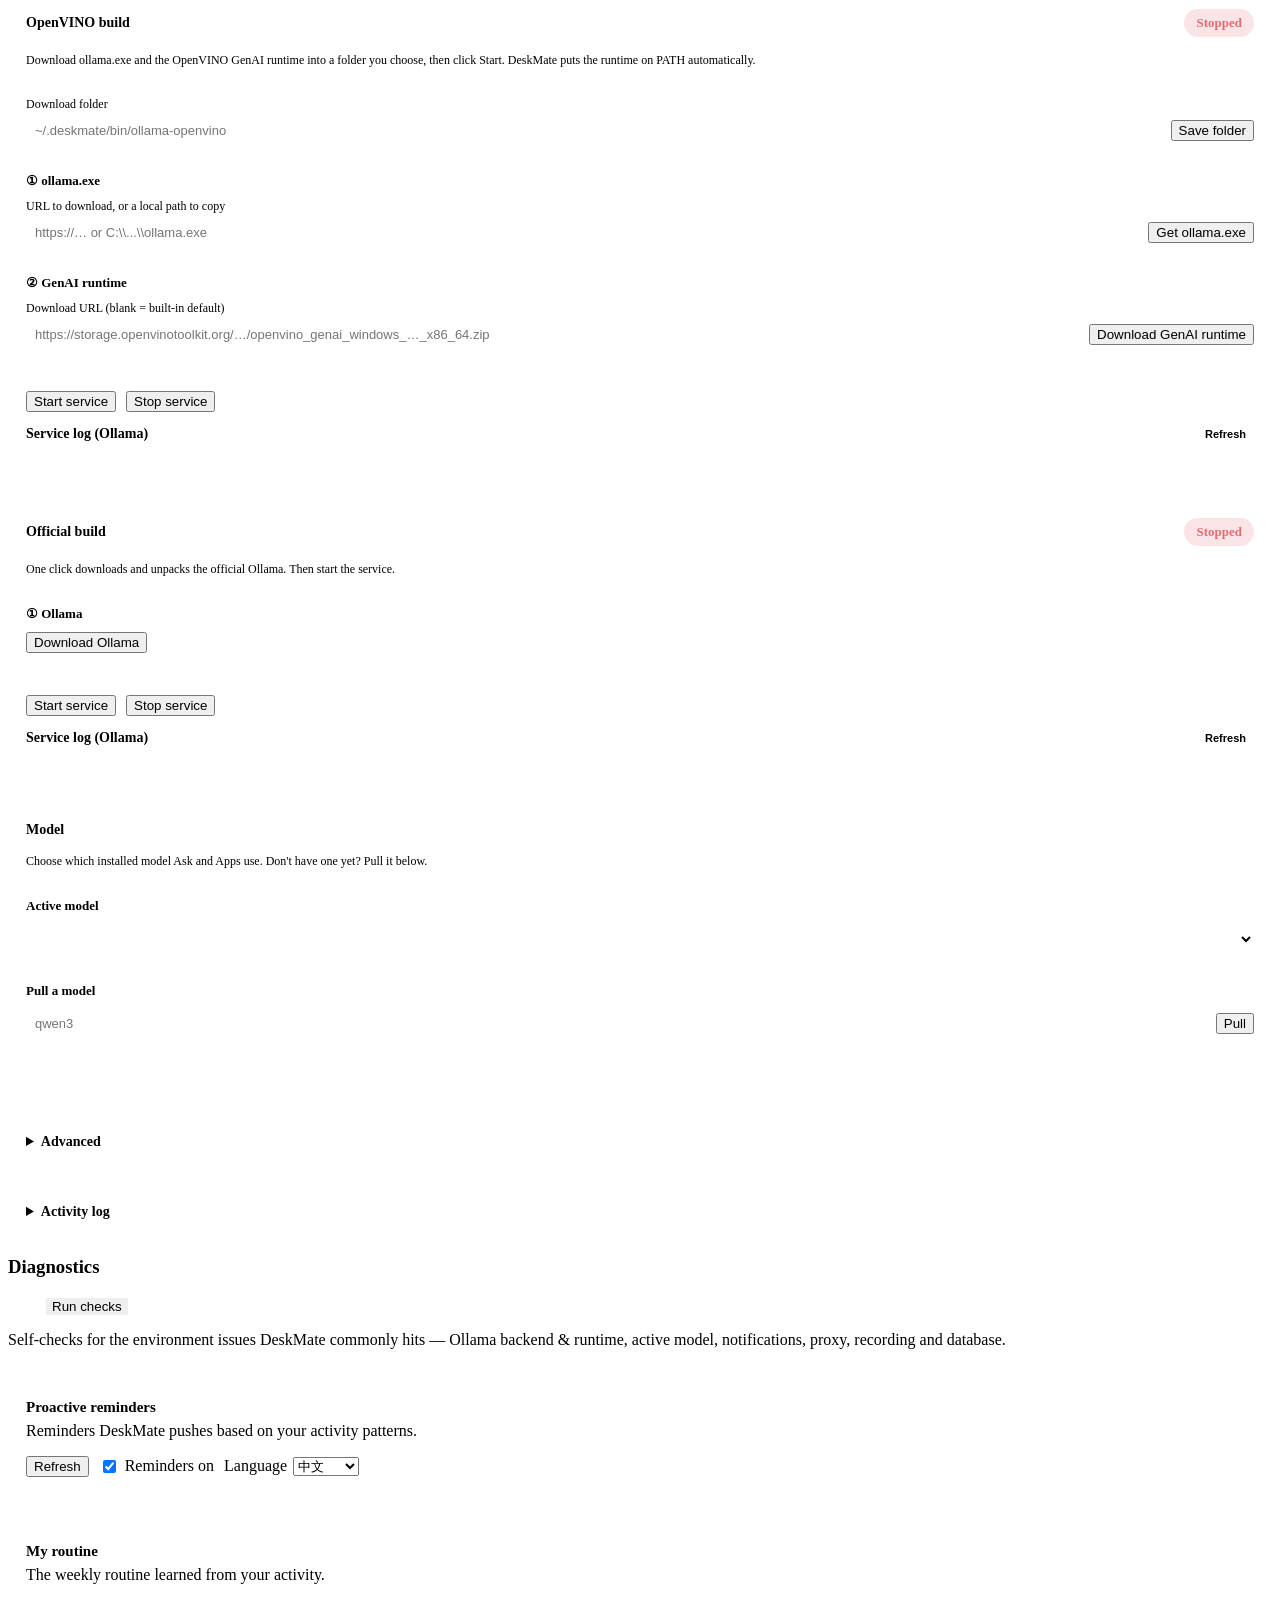
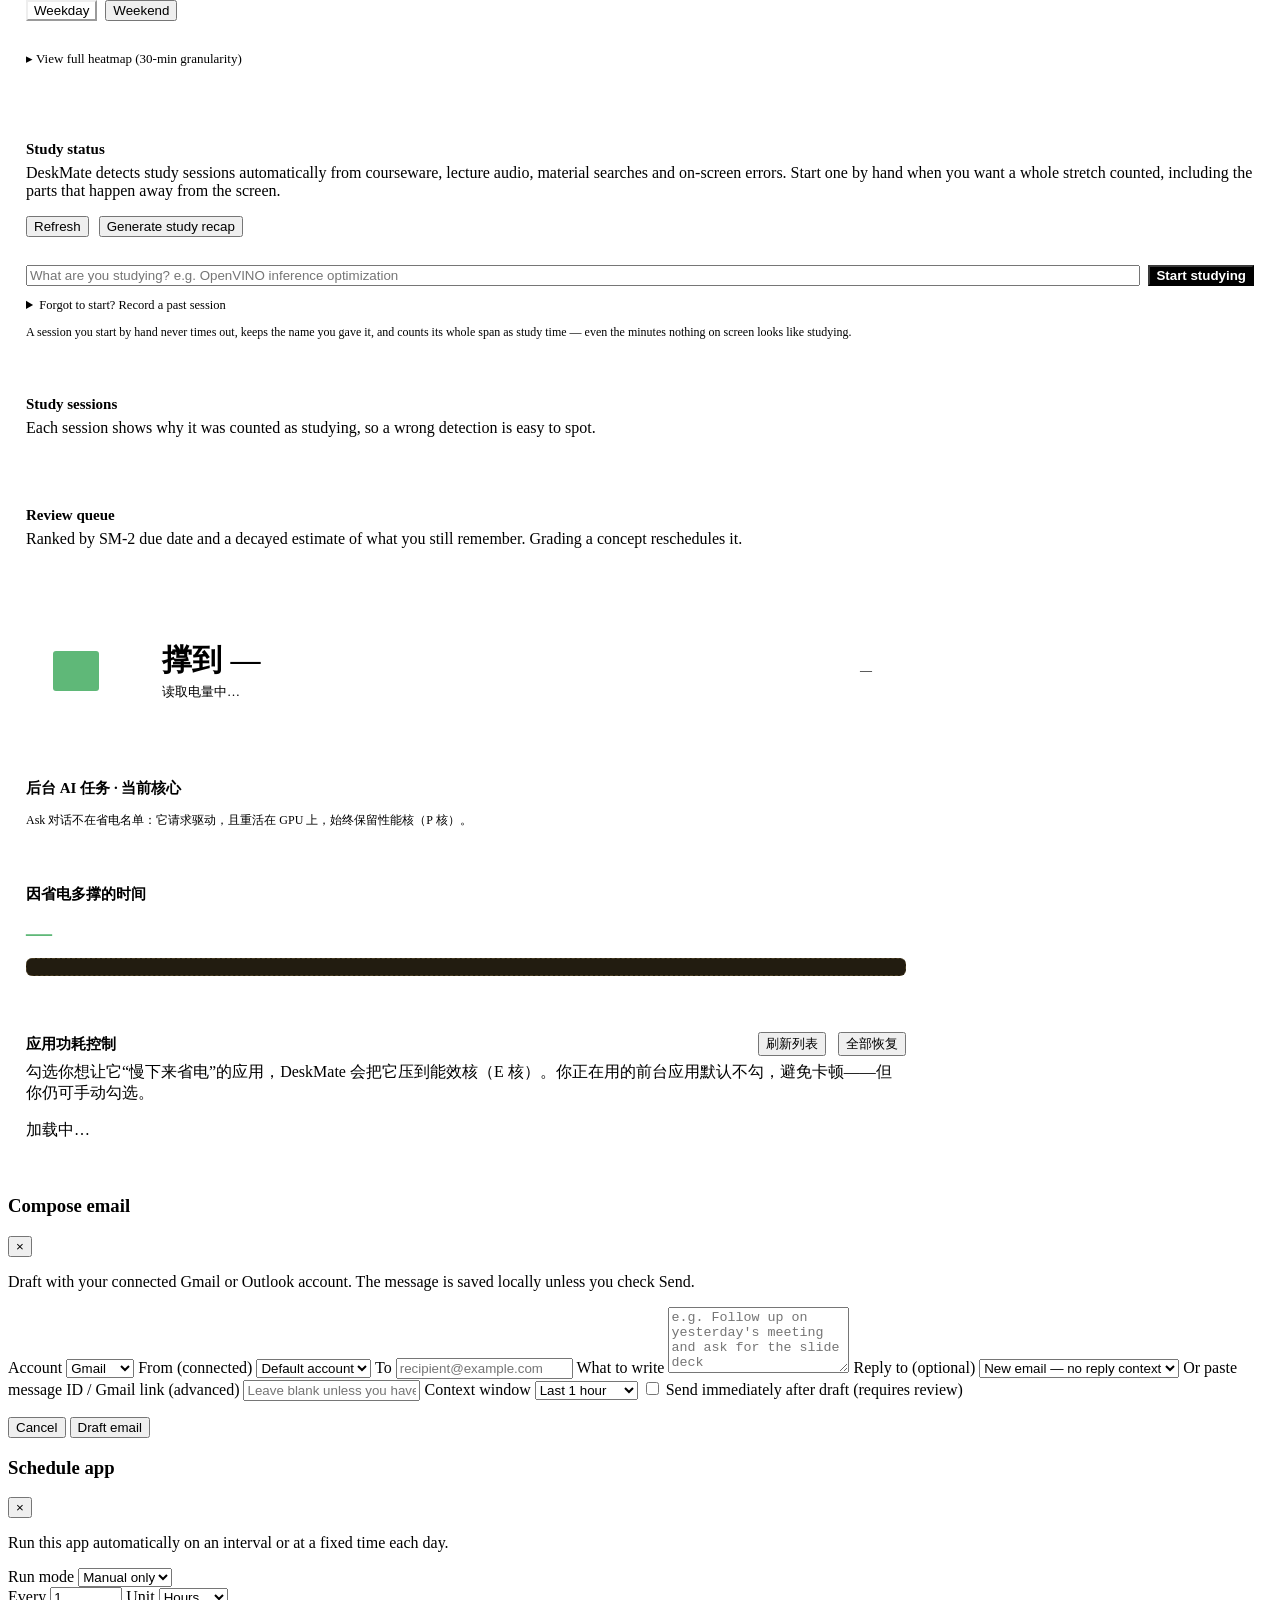
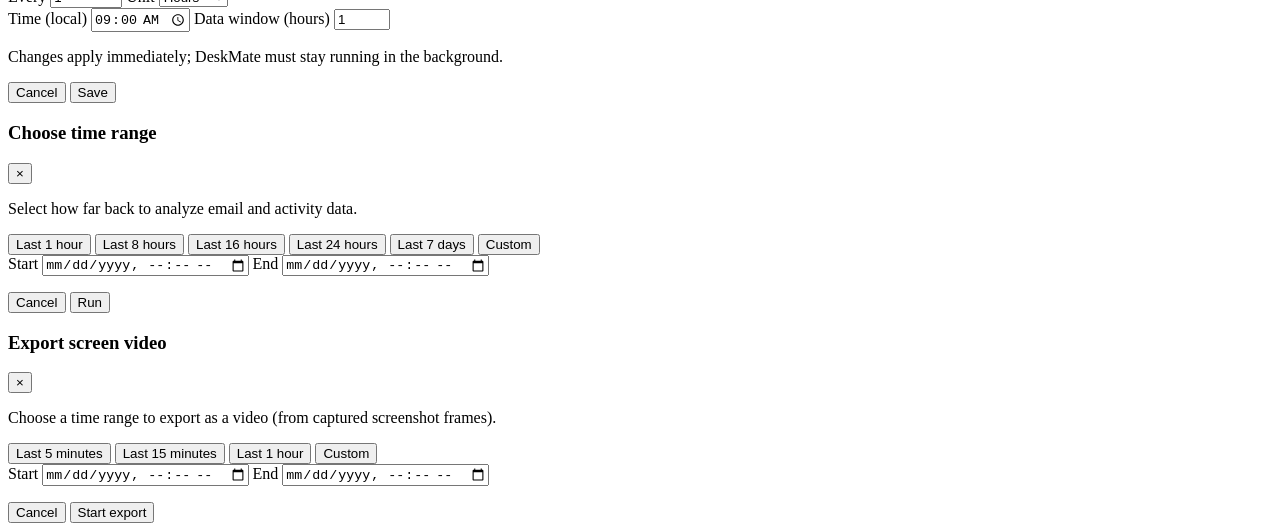
==== commit ce8e8746: "Rebuild Meetings around a hand-declared session, with live translation Meetings now follow the Learn" ====
--- a/deskmate/ui/static/index.html
+++ b/deskmate/ui/static/index.html
@@ -4,7 +4,7 @@
     <meta charset="utf-8" />
     <meta name="viewport" content="width=device-width, initial-scale=1" />
     <title>DeskMate</title>
-    <link rel="stylesheet" href="/ui/assets/app.css?v=20260818-3" />
+    <link rel="stylesheet" href="/ui/assets/app.css?v=20260818-9" />
     <style>
       /* Scoped styles for the Capture & Unified Timeline view */
       #view-capture .cap-card { background: var(--surface); border: 1px solid var(--line); border-radius: var(--radius); padding: 18px; margin-bottom: 18px; }
@@ -265,8 +265,58 @@
       #view-reminders .rem-routine .rt-time { font-variant-numeric: tabular-nums; font-weight: 600; color: var(--text); flex: 0 0 52px; }
       #view-reminders .rem-routine .rt-text { color: var(--text); flex: 1 1 auto; }
       #view-reminders .rem-routine .rt-freq { color: var(--muted); font-size: 12px; }
-      /* ── learning ─────────────────────────────────────────────────────── */
-      #view-learning .lrn-card { background: var(--surface); border: 1px solid var(--line); border-radius: var(--radius); padding: 18px; margin-bottom: 18px; }
+      /* ── meetings ─────────────────────────────────────────────────────── */
+      #view-meetings .mtg-card { background: var(--surface); border: 1px solid var(--line); border-radius: var(--radius); padding: 18px; margin-bottom: 18px; }
+      #view-meetings .mtg-card h3 { font-size: 15px; margin: 0 0 6px; color: var(--text); display: flex; align-items: center; gap: 8px; }
+      #view-meetings .mtg-count { font-size: 12px; font-weight: 600; color: var(--accent, #5b8cff); background: color-mix(in srgb, var(--accent, #5b8cff) 14%, transparent); padding: 1px 9px; border-radius: 999px; }
+      #view-meetings .mtg-acts { display: flex; gap: 8px; flex-wrap: wrap; }
+      #view-meetings .mtg-live { display: flex; gap: 12px; align-items: flex-start; padding: 14px; background: var(--surface-2); border: 1px solid var(--line); border-radius: var(--radius); }
+      #view-meetings .mtg-ic { flex: 0 0 36px; width: 36px; height: 36px; border-radius: 10px; display: flex; align-items: center; justify-content: center; font-size: 18px; background: color-mix(in srgb, var(--accent, #5b8cff) 16%, transparent); }
+      #view-meetings .mtg-live-title { font-size: 14px; color: var(--text); font-weight: 600; }
+      #view-meetings .mtg-live-sub { font-size: 12px; color: var(--muted); margin-top: 5px; line-height: 1.6; }
+      #view-meetings .mtg-manual { margin-top: 14px; padding-top: 14px; border-top: 1px dashed var(--line); }
+      #view-meetings .mtg-manual-idle:not([hidden]) { display: flex; gap: 8px; flex-wrap: wrap; align-items: center; }
+      #view-meetings .mtg-manual-idle input { flex: 1 1 300px; min-width: 220px; }
+      #view-meetings .mtg-go { background: #000; border-color: var(--line-strong, #3a3a3a); color: #fff; font-weight: 600; }
+      #view-meetings .mtg-go:hover { background: #111; border-color: var(--accent, #fff); }
+      #view-meetings .mtg-manual-active:not([hidden]) { display: flex; gap: 12px; align-items: center; padding: 13px 14px; border-radius: var(--radius); background: color-mix(in srgb, var(--online, #5fb878) 12%, transparent); border: 1px solid color-mix(in srgb, var(--online, #5fb878) 42%, var(--line)); }
+      #view-meetings .mtg-manual-body { flex: 1 1 auto; min-width: 0; }
+      #view-meetings .mtg-manual-name { font-size: 14px; font-weight: 600; color: var(--text); word-break: break-word; }
+      #view-meetings .mtg-manual-meta { display: flex; gap: 10px; align-items: baseline; margin-top: 5px; font-size: 12px; flex-wrap: wrap; }
+      #view-meetings .mtg-timer { font-variant-numeric: tabular-nums; font-size: 15px; font-weight: 700; color: var(--online, #5fb878); }
+      #view-meetings .mtg-stop { flex: 0 0 auto; border-color: color-mix(in srgb, #e06c75 55%, var(--line)); color: #e06c75; font-weight: 600; }
+      #view-meetings .mtg-stop:hover { background: color-mix(in srgb, #e06c75 14%, transparent); }
+      #view-meetings .mtg-note { margin: 10px 0 0; font-size: 12px; line-height: 1.6; }
+      #view-meetings .mtg-item { display: flex; gap: 12px; padding: 12px 14px; margin-bottom: 10px; background: var(--surface-2); border: 1px solid var(--line); border-radius: var(--radius); }
+      #view-meetings .mtg-item .mtg-body { flex: 1 1 auto; min-width: 0; }
+      #view-meetings .mtg-name { font-size: 13.5px; color: var(--text); font-weight: 600; word-break: break-word; }
+      #view-meetings .mtg-meta { font-size: 12px; color: var(--muted); margin-top: 6px; display: flex; gap: 10px; flex-wrap: wrap; align-items: center; }
+      #view-meetings .mtg-badge { display: inline-block; padding: 2px 8px; border-radius: 999px; font-size: 11px; font-weight: 600; background: var(--surface-3); color: var(--muted); }
+      #view-meetings .mtg-badge.open { background: color-mix(in srgb, var(--online, #5fb878) 18%, transparent); color: var(--online, #5fb878); }
+      #view-meetings .mtg-item .mtg-row-acts { margin-top: 10px; display: flex; gap: 8px; flex-wrap: wrap; }
+      #view-meetings .mtg-item .mtg-row-acts button { font-size: 12px; padding: 5px 12px; border-radius: 8px; }
+      #view-meetings .mtg-panel { margin-top: 10px; padding: 12px; border-radius: var(--radius); background: var(--surface-3); border: 1px solid var(--line); max-height: 420px; overflow: auto; }
+      #view-meetings .mtg-video { width: 100%; max-height: 460px; border-radius: 6px; background: #000; display: block; }
+      #view-meetings .mtg-panel-head { font-size: 11.5px; color: var(--muted); margin-bottom: 9px; }
+      #view-meetings .mtg-para { display: flex; gap: 10px; margin-bottom: 9px; font-size: 12.5px; line-height: 1.65; }
+      #view-meetings .mtg-para-t { flex: 0 0 auto; font-variant-numeric: tabular-nums; color: var(--accent, #5b8cff); font-size: 11.5px; padding-top: 1px; }
+      #view-meetings .mtg-para-x { flex: 1 1 auto; min-width: 0; color: var(--text); word-break: break-word; }
+      #view-meetings .mtg-sum-title { font-size: 14px; font-weight: 700; color: var(--text); margin-bottom: 6px; }
+      #view-meetings .mtg-sum-body { font-size: 12.5px; line-height: 1.7; color: var(--text); white-space: pre-wrap; }
+      #view-meetings .mtg-sub { font-size: 11.5px; font-weight: 700; color: var(--muted); margin: 12px 0 6px; }
+      #view-meetings .mtg-list { margin: 0; padding-left: 18px; font-size: 12.5px; line-height: 1.7; color: var(--text); }
+      #view-meetings .mtg-todo { display: flex; gap: 8px; align-items: baseline; padding: 7px 10px; margin-bottom: 6px; border: 1px solid var(--line); border-radius: 8px; background: var(--surface-2); font-size: 12.5px; }
+      #view-meetings .mtg-todo .mtg-owner { color: var(--muted); font-size: 11.5px; }
+      #view-meetings .mtg-empty { padding: 22px 14px; text-align: center; color: var(--muted); font-size: 12.5px; }
+      #view-meetings .mtg-trans-bar { margin-top: 14px; padding-top: 14px; border-top: 1px dashed var(--line); display: flex; gap: 10px; flex-wrap: wrap; align-items: center; }
+      #view-meetings .mtg-trans-toggle { display: inline-flex; align-items: center; gap: 6px; font-size: 12.5px; color: var(--text); }
+      /* Fallback panel for browsers without Document Picture-in-Picture: pinned
+         inside the page, which is as "on top" as a tab is allowed to get. */
+      .mtg-float { position: fixed; right: 18px; bottom: 18px; z-index: 9999; width: 420px; max-width: calc(100vw - 36px); max-height: 60vh; display: flex; flex-direction: column; background: var(--surface, #16181d); border: 1px solid var(--line, #2a2e37); border-radius: 10px; box-shadow: 0 10px 32px rgba(0,0,0,.45); }
+      .mtg-float-head { display: flex; align-items: center; gap: 8px; padding: 9px 12px; border-bottom: 1px solid var(--line, #2a2e37); cursor: move; font-size: 12.5px; font-weight: 600; color: var(--text, #e6e6e6); }
+      .mtg-float-head button { margin-left: auto; font-size: 12px; padding: 3px 9px; }
+      .mtg-float-body { overflow: auto; padding: 10px 12px; }
+      /* ── learning ─────────────────────────────────────────────────────── */      #view-learning .lrn-card { background: var(--surface); border: 1px solid var(--line); border-radius: var(--radius); padding: 18px; margin-bottom: 18px; }
       #view-learning .lrn-card h3 { font-size: 15px; margin: 0 0 6px; color: var(--text); display: flex; align-items: center; gap: 8px; }
       #view-learning .lrn-card h3 .lrn-count { font-size: 12px; font-weight: 600; color: var(--accent, #5b8cff); background: color-mix(in srgb, var(--accent, #5b8cff) 14%, transparent); padding: 1px 9px; border-radius: 999px; }
       #view-learning .lrn-row { display: flex; gap: 10px; flex-wrap: wrap; align-items: center; }
@@ -322,6 +372,25 @@
       #view-learning .lrn-para-t { flex: 0 0 auto; font-variant-numeric: tabular-nums; color: var(--accent, #5b8cff); font-size: 11.5px; padding-top: 1px; }
       #view-learning .lrn-para-x { flex: 1 1 auto; min-width: 0; color: var(--text); word-break: break-word; }
       #view-learning .lrn-video { width: 100%; max-height: 460px; border-radius: 6px; background: #000; display: block; }
+      #view-learning .lrn-jn-section { margin-bottom: 10px; }
+      #view-learning .lrn-jn-subhead { font-size: 11.5px; font-weight: 700; color: var(--muted); margin: 12px 0 8px; }
+      #view-learning .lrn-jn-alloc { display: flex; align-items: center; gap: 8px; margin-bottom: 6px; font-size: 12px; }
+      #view-learning .lrn-jn-alloc-label { flex: 0 0 96px; color: var(--text); }
+      #view-learning .lrn-jn-bar { flex: 1 1 auto; height: 8px; border-radius: 999px; background: var(--surface-3); overflow: hidden; }
+      #view-learning .lrn-jn-bar > span { display: block; height: 100%; border-radius: 999px; background: var(--accent, #5b8cff); }
+      #view-learning .lrn-jn-min { flex: 0 0 auto; font-variant-numeric: tabular-nums; color: var(--muted); }
+      #view-learning .lrn-jn-problem { padding: 9px 11px; margin-bottom: 8px; border: 1px solid var(--line); border-radius: 8px; background: var(--surface-2); }
+      #view-learning .lrn-jn-problem-head { display: flex; align-items: center; gap: 8px; margin-bottom: 5px; }
+      #view-learning .lrn-jn-when { font-size: 11.5px; color: var(--muted); font-variant-numeric: tabular-nums; }
+      #view-learning .lrn-jn-err { font-family: ui-monospace, monospace; font-size: 12px; color: var(--text); word-break: break-word; margin-bottom: 5px; }
+      #view-learning .lrn-jn-line { font-size: 12.5px; line-height: 1.6; color: var(--text); }
+      #view-learning .lrn-jn-line b { color: var(--muted); font-weight: 600; }
+      #view-learning .lrn-jn-act { font-weight: 600; color: var(--text); margin-right: 6px; }
+      #view-learning .lrn-jn-title { margin-top: 3px; font-size: 12px; color: var(--text); word-break: break-word; }
+      #view-learning .lrn-jn-detail { margin-top: 2px; font-size: 12px; color: var(--accent, #5b8cff); line-height: 1.55; word-break: break-word; }
+      #view-learning .lrn-jn-points { margin-top: 5px; display: flex; gap: 6px; flex-wrap: wrap; }
+      #view-learning .lrn-jn-points span { padding: 2px 8px; border-radius: 999px; background: var(--surface-3); color: var(--muted); font-size: 11px; }
+      #view-learning .lrn-badge.lrn-jn-ok { background: color-mix(in srgb, var(--online, #5fb878) 18%, transparent); color: var(--online, #5fb878); }
       #view-learning .lrn-recap { margin: 0; font-family: inherit; font-size: 12.5px; line-height: 1.7; color: var(--text); white-space: pre-wrap; word-break: break-word; }
       #view-learning .lrn-recap-box { max-height: 680px; }
       #view-learning .lrn-graph { margin-bottom: 14px; border: 1px solid var(--line); background: color-mix(in srgb, var(--surface-2) 82%, transparent); border-radius: 6px; overflow: hidden; }
@@ -822,22 +891,53 @@
         </section>
 
         <section id="view-meetings" class="view">
-          <div class="details-layout">
-            <section class="panel list-panel">
-              <div class="detail-panel-header">
-                <div class="panel-title" data-i18n="meetings.title">Meetings</div>
-                <button type="button" id="meetingsRefreshBtn" data-i18n="common.refresh">Refresh</button>
-              </div>
-              <div id="meetingsList" class="list empty" data-i18n="meetings.noneDetected">No meetings</div>
-            </section>
-            <section class="panel detail-panel">
-              <div class="detail-panel-header">
-                <div class="panel-title" id="meetingDetailTitle" data-i18n="meetings.details">Meeting details</div>
-                <button type="button" id="meetingSummarizeBtn" class="primary" style="display:none" data-i18n="meetings.summarize">Summarize</button>
-              </div>
-              <div id="meetingRunStatus" class="app-run-status" role="status" aria-live="polite" style="display:none"></div>
-              <div id="meetingDetails" class="detail-card muted-detail" data-i18n="meetings.select">Select a meeting to view its transcript and summary</div>
-            </section>
+          <div class="mtg-card">
+            <h3><span data-i18n="meetings.live.title">Meeting status</span></h3>
+            <p class="muted" style="margin-top:0" data-i18n="meetings.live.intro">Start a meeting by hand to record its whole span. Audio and screen text are captured throughout, and the summary is written from that exact window when you end it.</p>
+            <div class="mtg-acts" style="margin-bottom:12px">
+              <button type="button" id="meetingsRefreshBtn" data-i18n="common.refresh">Refresh</button>
+            </div>
+            <div id="mtgLive"></div>
+            <div class="mtg-manual">
+              <div id="mtgManualIdle" class="mtg-manual-idle">
+                <input id="mtgManualTitle" type="text" maxlength="120"
+                       data-i18n-attr="placeholder:meetings.manual.placeholder"
+                       placeholder="What is this meeting about? e.g. Weekly sync">
+                <button id="mtgManualStart" type="button" class="mtg-go" data-i18n="meetings.manual.start">Start meeting</button>
+              </div>
+              <div id="mtgManualActive" class="mtg-manual-active" hidden>
+                <div class="mtg-manual-body">
+                  <div class="mtg-manual-name" id="mtgManualName"></div>
+                  <div class="mtg-manual-meta">
+                    <span class="mtg-timer" id="mtgManualTimer">00:00</span>
+                    <span class="muted" data-i18n="meetings.manual.running">recording audio and screen until you stop</span>
+                  </div>
+                </div>
+                <button id="mtgManualStop" type="button" class="mtg-stop" data-i18n="meetings.manual.stop">End meeting</button>
+              </div>
+              <p class="muted mtg-note" data-i18n="meetings.manual.note">Ending a meeting writes its summary from the speech and on-screen text of that span, and any follow-ups it finds become todos.</p>
+            </div>
+            <div class="mtg-trans-bar">
+              <label class="mtg-trans-toggle">
+                <input type="checkbox" id="mtgTransEnable">
+                <span data-i18n="meetings.translate.enable">Live translation</span>
+              </label>
+              <select id="mtgTransLang" aria-label="Target language">
+                <option value="zh">中文</option>
+                <option value="en">English</option>
+                <option value="ja">日本語</option>
+                <option value="ko">한국어</option>
+              </select>
+              <button type="button" id="mtgTransOpen" data-i18n="meetings.translate.open">Open floating window</button>
+              <span id="mtgTransMsg" class="muted"></span>
+            </div>
+            <p class="muted mtg-note" data-i18n="meetings.translate.help">The floating window stays on top of other apps and keeps showing each line with its translation until you close it.</p>
+          </div>
+
+          <div class="mtg-card">
+            <h3><span data-i18n="meetings.title">Meetings</span> <span id="mtgCount" class="mtg-count" hidden></span></h3>
+            <p class="muted" style="margin-top:0" data-i18n="meetings.list.intro">Each meeting can show what was said, what was on screen, and the summary generated from both.</p>
+            <div id="meetingsList"></div>
           </div>
         </section>
 
@@ -1513,7 +1613,7 @@
       </article>
     </template>
 
-    <script src="/ui/assets/i18n.js?v=20260818-3" defer></script>
-    <script src="/ui/assets/app.js?v=20260818-3" defer></script>
+    <script src="/ui/assets/i18n.js?v=20260818-9" defer></script>
+    <script src="/ui/assets/app.js?v=20260818-9" defer></script>
   </body>
 </html>
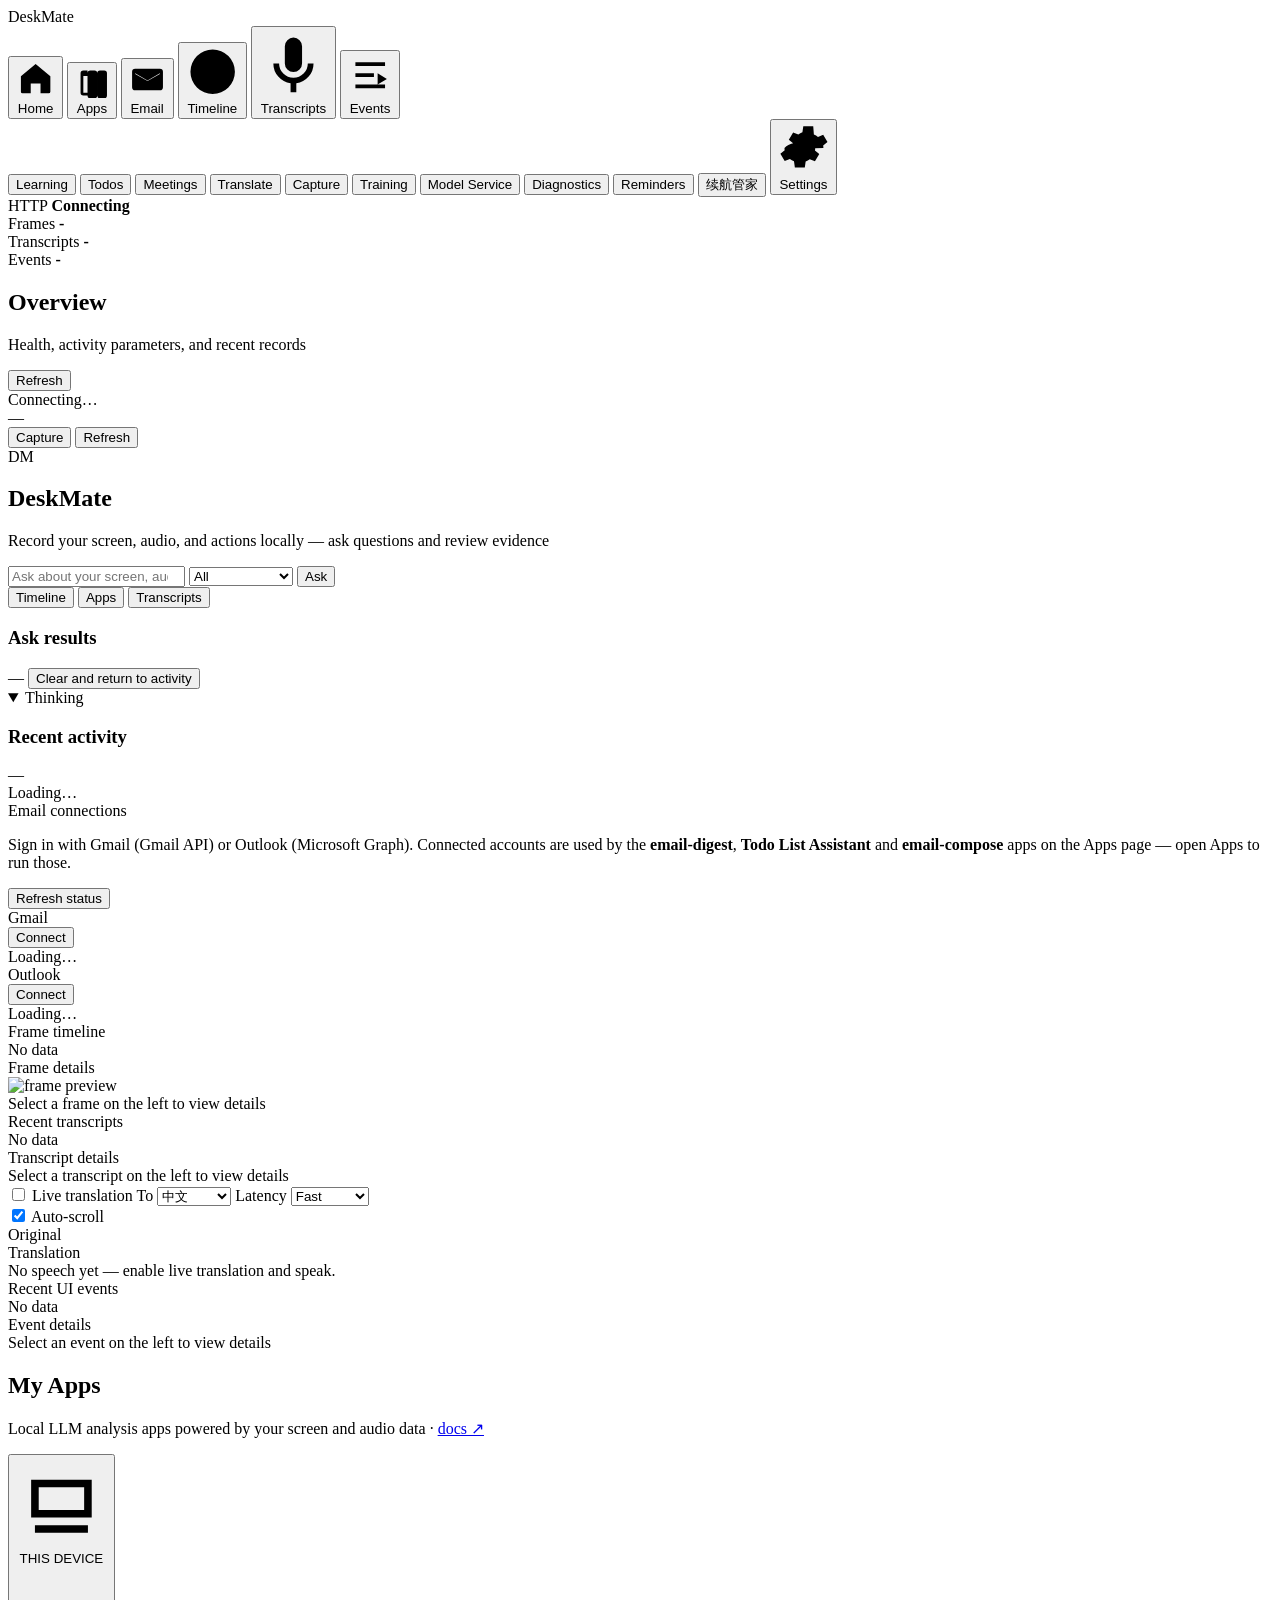
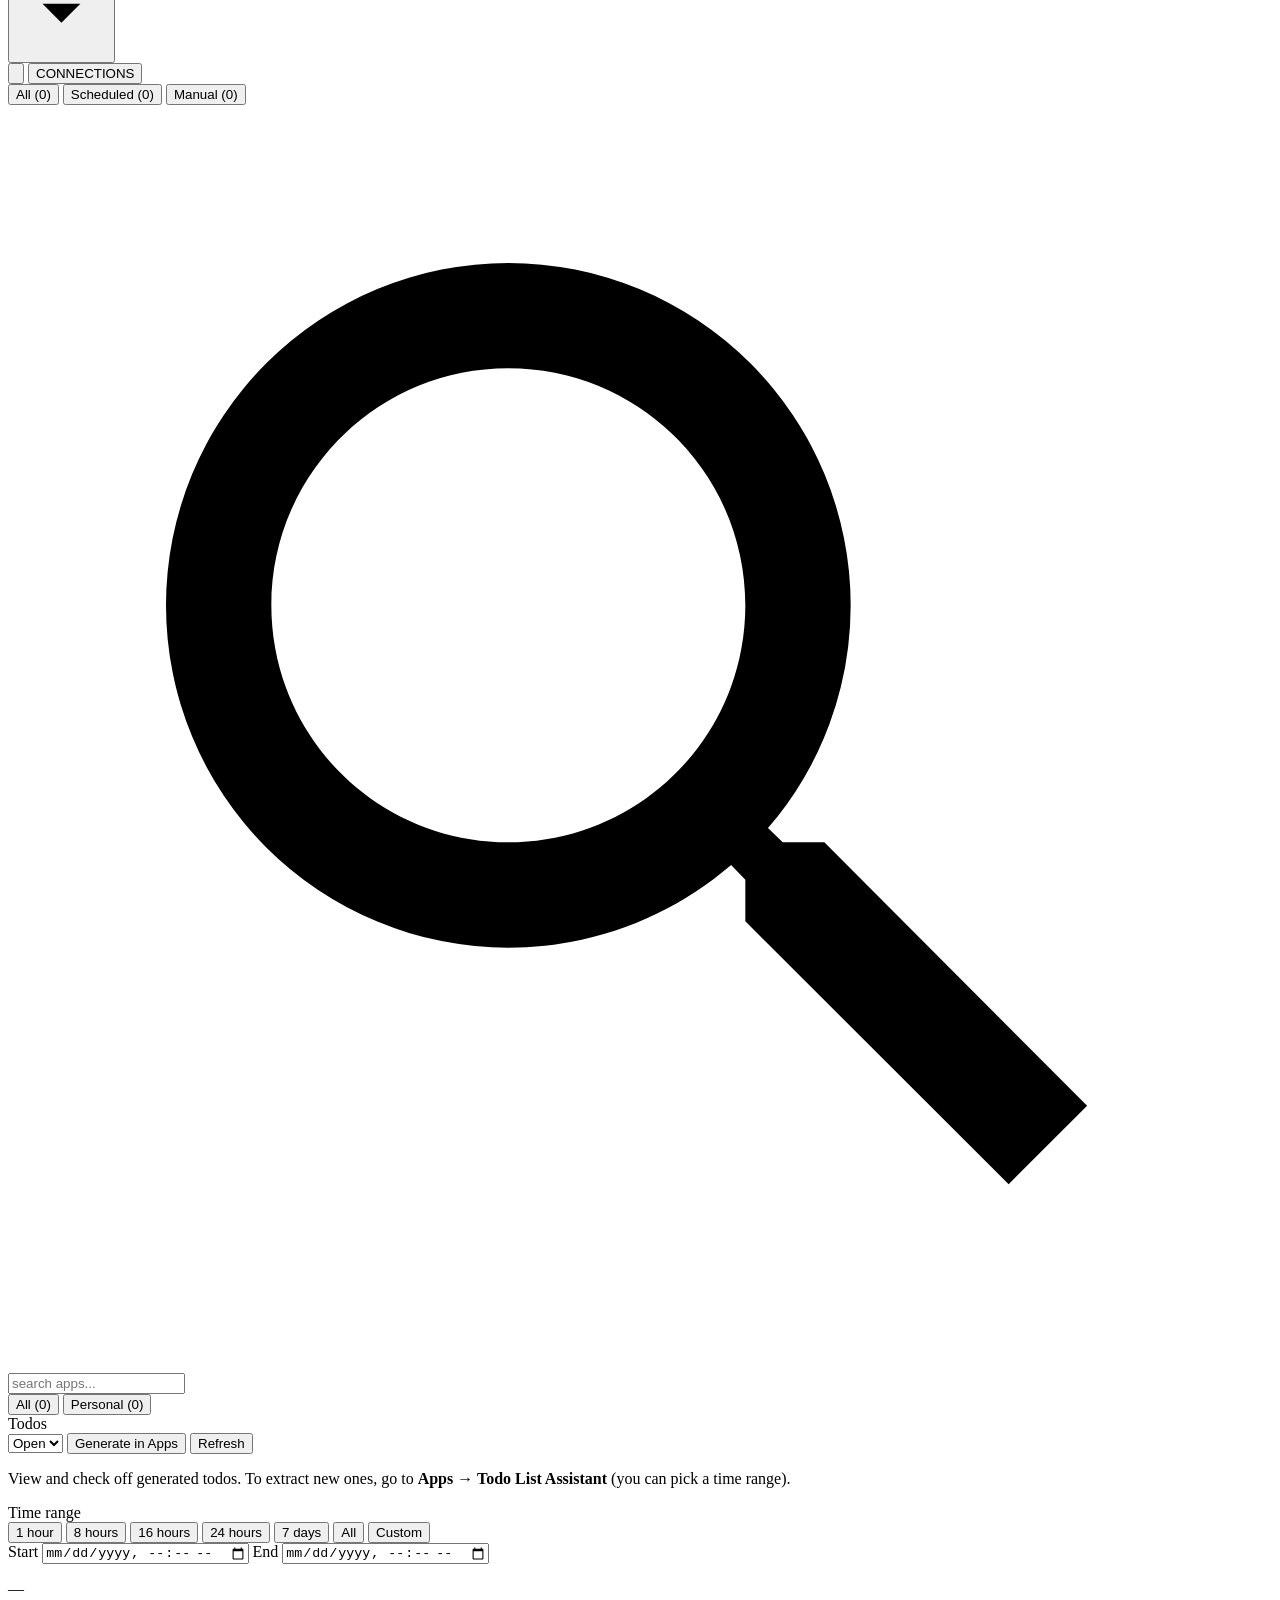
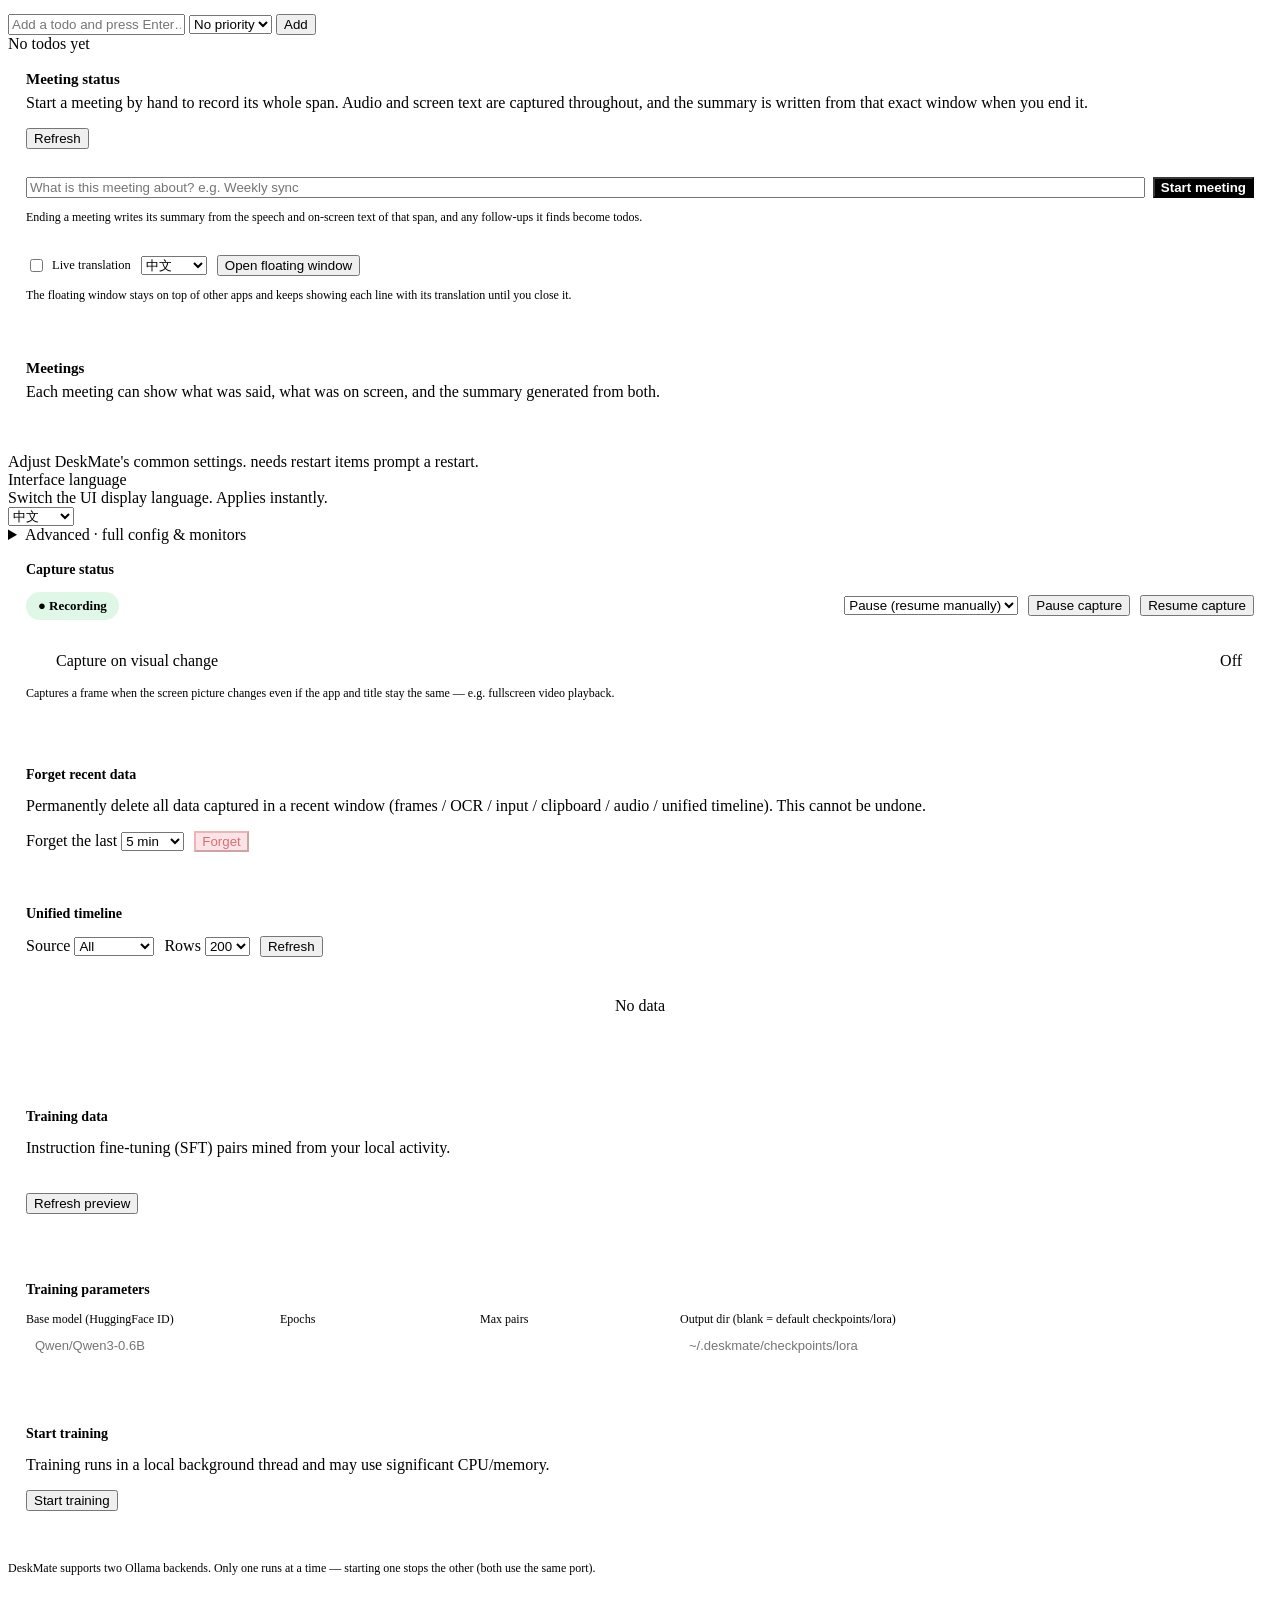
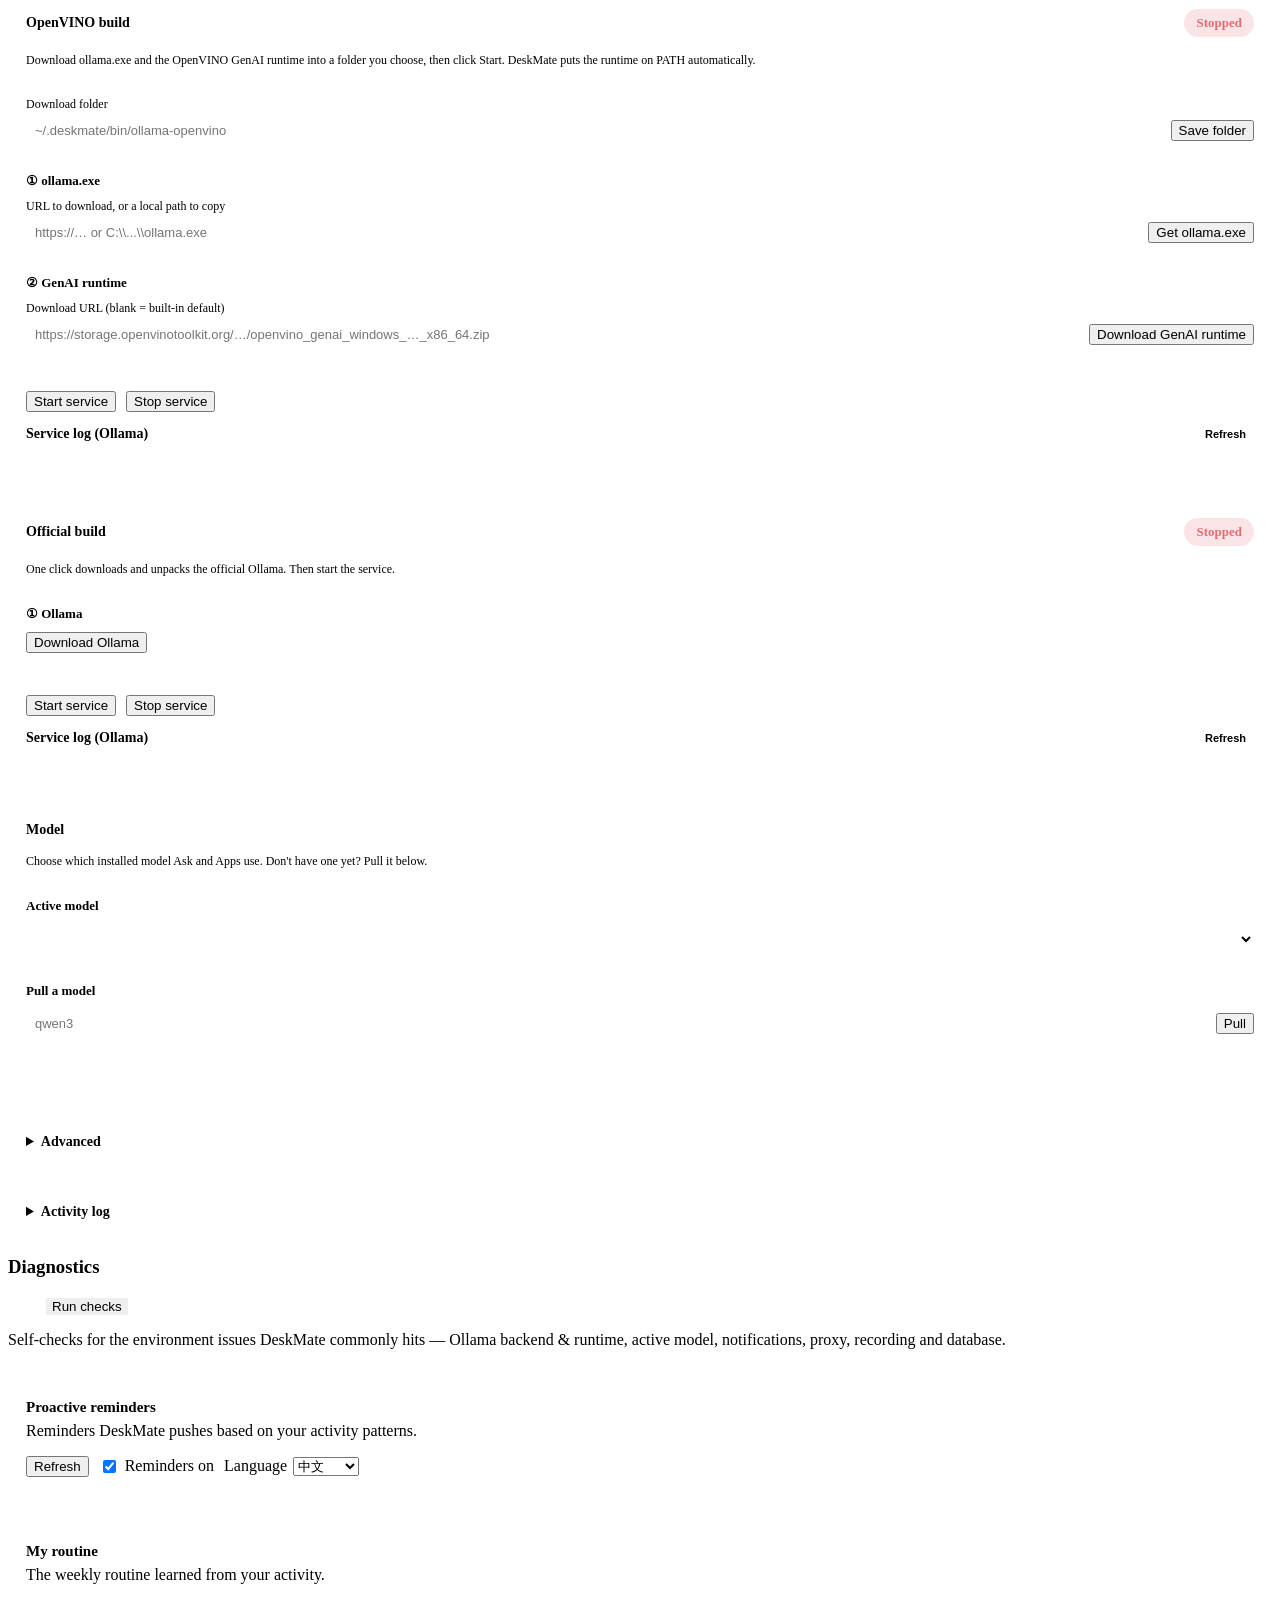
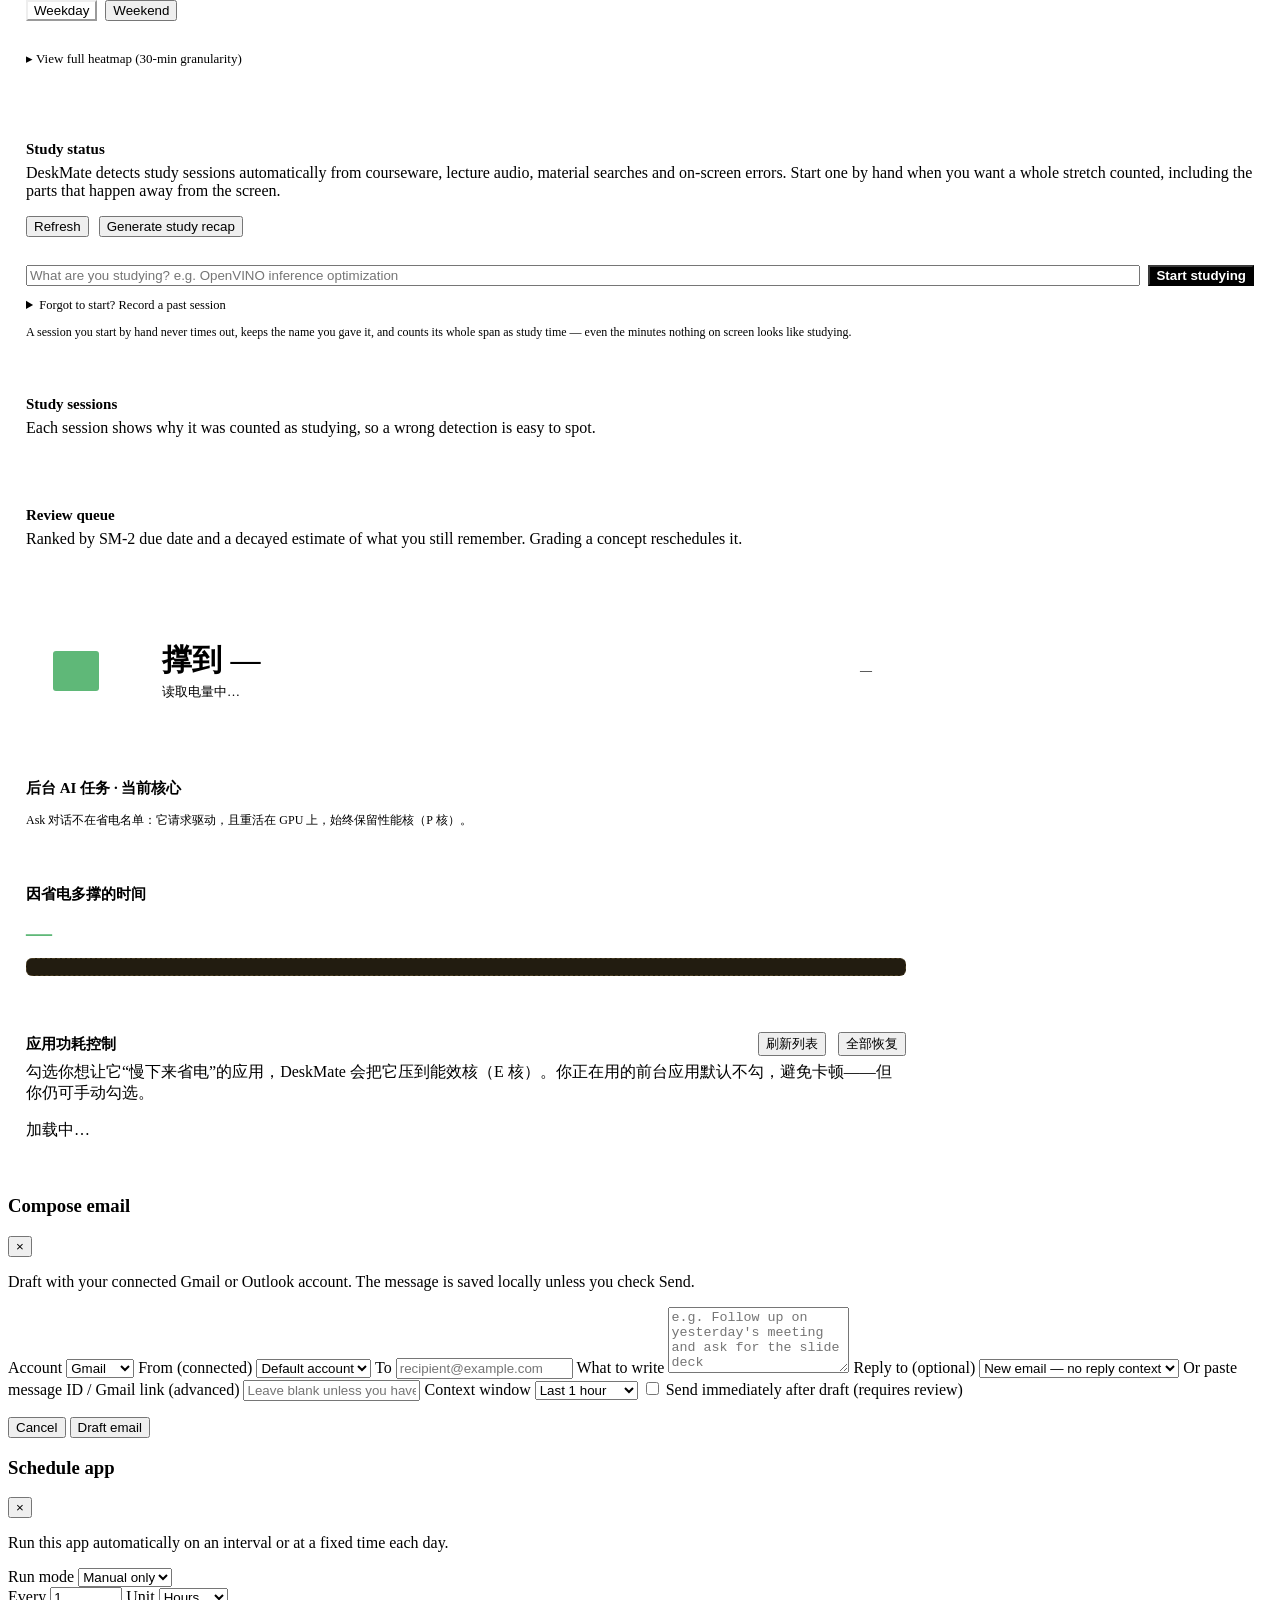
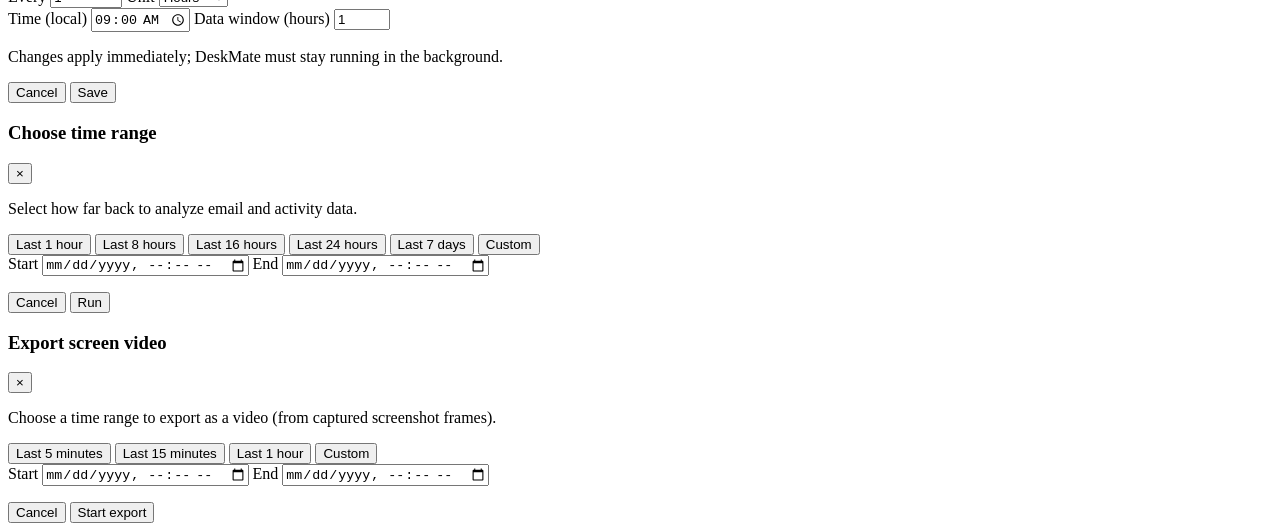
==== commit 166f9e63: "Serve the UI at /deskmate, and add delete for learning and meeting sessions. Keep /ui as a redirect." ====
--- a/deskmate/ui/static/index.html
+++ b/deskmate/ui/static/index.html
@@ -4,7 +4,7 @@
     <meta charset="utf-8" />
     <meta name="viewport" content="width=device-width, initial-scale=1" />
     <title>DeskMate</title>
-    <link rel="stylesheet" href="/ui/assets/app.css?v=20260818-9" />
+    <link rel="stylesheet" href="/deskmate/assets/app.css?v=20260825-3" />
     <style>
       /* Scoped styles for the Capture & Unified Timeline view */
       #view-capture .cap-card { background: var(--surface); border: 1px solid var(--line); border-radius: var(--radius); padding: 18px; margin-bottom: 18px; }
@@ -295,6 +295,8 @@
       #view-meetings .mtg-badge.open { background: color-mix(in srgb, var(--online, #5fb878) 18%, transparent); color: var(--online, #5fb878); }
       #view-meetings .mtg-item .mtg-row-acts { margin-top: 10px; display: flex; gap: 8px; flex-wrap: wrap; }
       #view-meetings .mtg-item .mtg-row-acts button { font-size: 12px; padding: 5px 12px; border-radius: 8px; }
+      #view-meetings .mtg-item .mtg-row-acts button.mtg-del { color: #e06c75; border-color: color-mix(in srgb, #e06c75 55%, var(--line)); }
+      #view-meetings .mtg-item .mtg-row-acts button.mtg-del:hover { background: color-mix(in srgb, #e06c75 14%, transparent); }
       #view-meetings .mtg-panel { margin-top: 10px; padding: 12px; border-radius: var(--radius); background: var(--surface-3); border: 1px solid var(--line); max-height: 420px; overflow: auto; }
       #view-meetings .mtg-video { width: 100%; max-height: 460px; border-radius: 6px; background: #000; display: block; }
       #view-meetings .mtg-panel-head { font-size: 11.5px; color: var(--muted); margin-bottom: 9px; }
@@ -363,6 +365,8 @@
       #view-learning .lrn-item .lrn-meta { font-size: 12px; color: var(--muted); margin-top: 6px; display: flex; gap: 10px; flex-wrap: wrap; align-items: center; }
       #view-learning .lrn-item .lrn-acts { margin-top: 10px; display: flex; gap: 8px; flex-wrap: wrap; }
       #view-learning .lrn-item .lrn-acts button { font-size: 12px; padding: 5px 12px; border-radius: 8px; }
+      #view-learning .lrn-item .lrn-acts button.lrn-del { color: #e06c75; border-color: color-mix(in srgb, #e06c75 55%, var(--line)); }
+      #view-learning .lrn-item .lrn-acts button.lrn-del:hover { background: color-mix(in srgb, #e06c75 14%, transparent); }
       #view-learning .lrn-item.done { opacity: .5; }
       /* spoken record of a session, expanded on demand */
       #view-learning .lrn-transcript { margin-top: 10px; padding: 12px; border-radius: var(--radius); background: var(--surface-3); border: 1px solid var(--line); max-height: 340px; overflow: auto; }
@@ -387,7 +391,13 @@
       #view-learning .lrn-jn-line b { color: var(--muted); font-weight: 600; }
       #view-learning .lrn-jn-act { font-weight: 600; color: var(--text); margin-right: 6px; }
       #view-learning .lrn-jn-title { margin-top: 3px; font-size: 12px; color: var(--text); word-break: break-word; }
+      #view-learning .lrn-jn-doing { margin-top: 3px; font-size: 12.5px; color: var(--text); line-height: 1.5; }
       #view-learning .lrn-jn-detail { margin-top: 2px; font-size: 12px; color: var(--accent, #5b8cff); line-height: 1.55; word-break: break-word; }
+      #view-learning .lrn-jn-rel { display: inline-block; margin-left: 6px; font-size: 11px; padding: 1px 7px; border-radius: 999px; }
+      #view-learning .lrn-jn-rel.on { background: color-mix(in srgb, var(--online, #5fb878) 16%, transparent); color: var(--online, #5fb878); }
+      #view-learning .lrn-jn-rel.off { background: color-mix(in srgb, var(--muted) 16%, transparent); color: var(--muted); }
+      #view-learning .lrn-jn-arc { padding: 10px 12px; margin-bottom: 12px; border: 1px solid var(--line); border-radius: 8px; background: var(--surface-2); }
+      #view-learning .lrn-jn-arc p { margin: 6px 0 0; font-size: 12.5px; line-height: 1.65; color: var(--text); }
       #view-learning .lrn-jn-points { margin-top: 5px; display: flex; gap: 6px; flex-wrap: wrap; }
       #view-learning .lrn-jn-points span { padding: 2px 8px; border-radius: 999px; background: var(--surface-3); color: var(--muted); font-size: 11px; }
       #view-learning .lrn-badge.lrn-jn-ok { background: color-mix(in srgb, var(--online, #5fb878) 18%, transparent); color: var(--online, #5fb878); }
@@ -412,7 +422,8 @@
       #view-learning .lrn-graph-evidence { padding: 9px 14px; border-top: 1px solid var(--line); font-size: 12px; line-height: 1.5; color: var(--text); }
       #view-learning .lrn-graph-evidence[data-empty="1"] { color: var(--muted); }
       #view-learning .lrn-graph-ev-title { font-weight: 700; margin-bottom: 3px; }
-      #view-learning .lrn-graph-ev-body { color: var(--muted); }
+      #view-learning .lrn-graph-ev-actions { margin-top: 8px; }
+      #view-learning .lrn-item.lrn-review.highlight { border-color: var(--accent, #5b8cff); box-shadow: 0 0 0 2px color-mix(in srgb, var(--accent, #5b8cff) 28%, transparent); }
       #view-learning .lrn-graph-legend { display: flex; flex-wrap: wrap; gap: 12px; padding: 9px 14px; border-top: 1px solid var(--line); color: var(--muted); font-size: 11px; }
       #view-learning .lrn-graph-legend span { display: inline-flex; align-items: center; gap: 5px; }
       #view-learning .lrn-graph-legend i { width: 16px; height: 3px; background: var(--graph-color); }
@@ -502,6 +513,7 @@
         </nav>
 
         <nav class="nav nav-secondary">
+          <button class="nav-item" data-view="learning" type="button"><span data-i18n="nav.learning">Learning</span></button>
           <button class="nav-item" data-view="todos" type="button"><span data-i18n="nav.todos">Todos</span></button>
           <button class="nav-item" data-view="meetings" type="button"><span data-i18n="nav.meetings">Meetings</span></button>
           <button class="nav-item" data-view="translate" type="button"><span data-i18n="nav.translate">Translate</span></button>
@@ -510,7 +522,6 @@
           <button class="nav-item" data-view="models" type="button"><span data-i18n="nav.models">Model Service</span></button>
           <button class="nav-item" data-view="doctor" type="button"><span data-i18n="nav.doctor">Diagnostics</span></button>
           <button class="nav-item" data-view="reminders" type="button"><span data-i18n="nav.reminders">Reminders</span></button>
-          <button class="nav-item" data-view="learning" type="button"><span data-i18n="nav.learning">Learning</span></button>
           <button class="nav-item" data-view="power" type="button"><span data-i18n="nav.power">续航管家</span></button>
           <button class="nav-item nav-item--settings" data-view="settings" type="button">
             <svg class="nav-icon" viewBox="0 0 24 24" aria-hidden="true"><path d="M12 8a4 4 0 1 0 0 8 4 4 0 0 0 0-8Zm9 4a7 7 0 0 0-.1-1.1l2-1.6-2-3.4-2.4 1a7 7 0 0 0-1.9-1.1L16.3 2h-4.6l-.4 2.7a7 7 0 0 0-1.9 1.1l-2.4-1-2 3.4 2 1.6A7 7 0 0 0 3 12a7 7 0 0 0 .1 1.1l-2 1.6 2 3.4 2.4-1a7 7 0 0 0 1.9 1.1l.4 2.8h4.6l.4-2.7a7 7 0 0 0 1.9-1.1l2.4 1 2-3.4-2-1.6c.06-.36.1-.73.1-1.1Z" fill="currentColor"/></svg>
@@ -1613,7 +1624,7 @@
       </article>
     </template>
 
-    <script src="/ui/assets/i18n.js?v=20260818-9" defer></script>
-    <script src="/ui/assets/app.js?v=20260818-9" defer></script>
+    <script src="/deskmate/assets/i18n.js?v=20260825-3" defer></script>
+    <script src="/deskmate/assets/app.js?v=20260825-3" defer></script>
   </body>
 </html>
